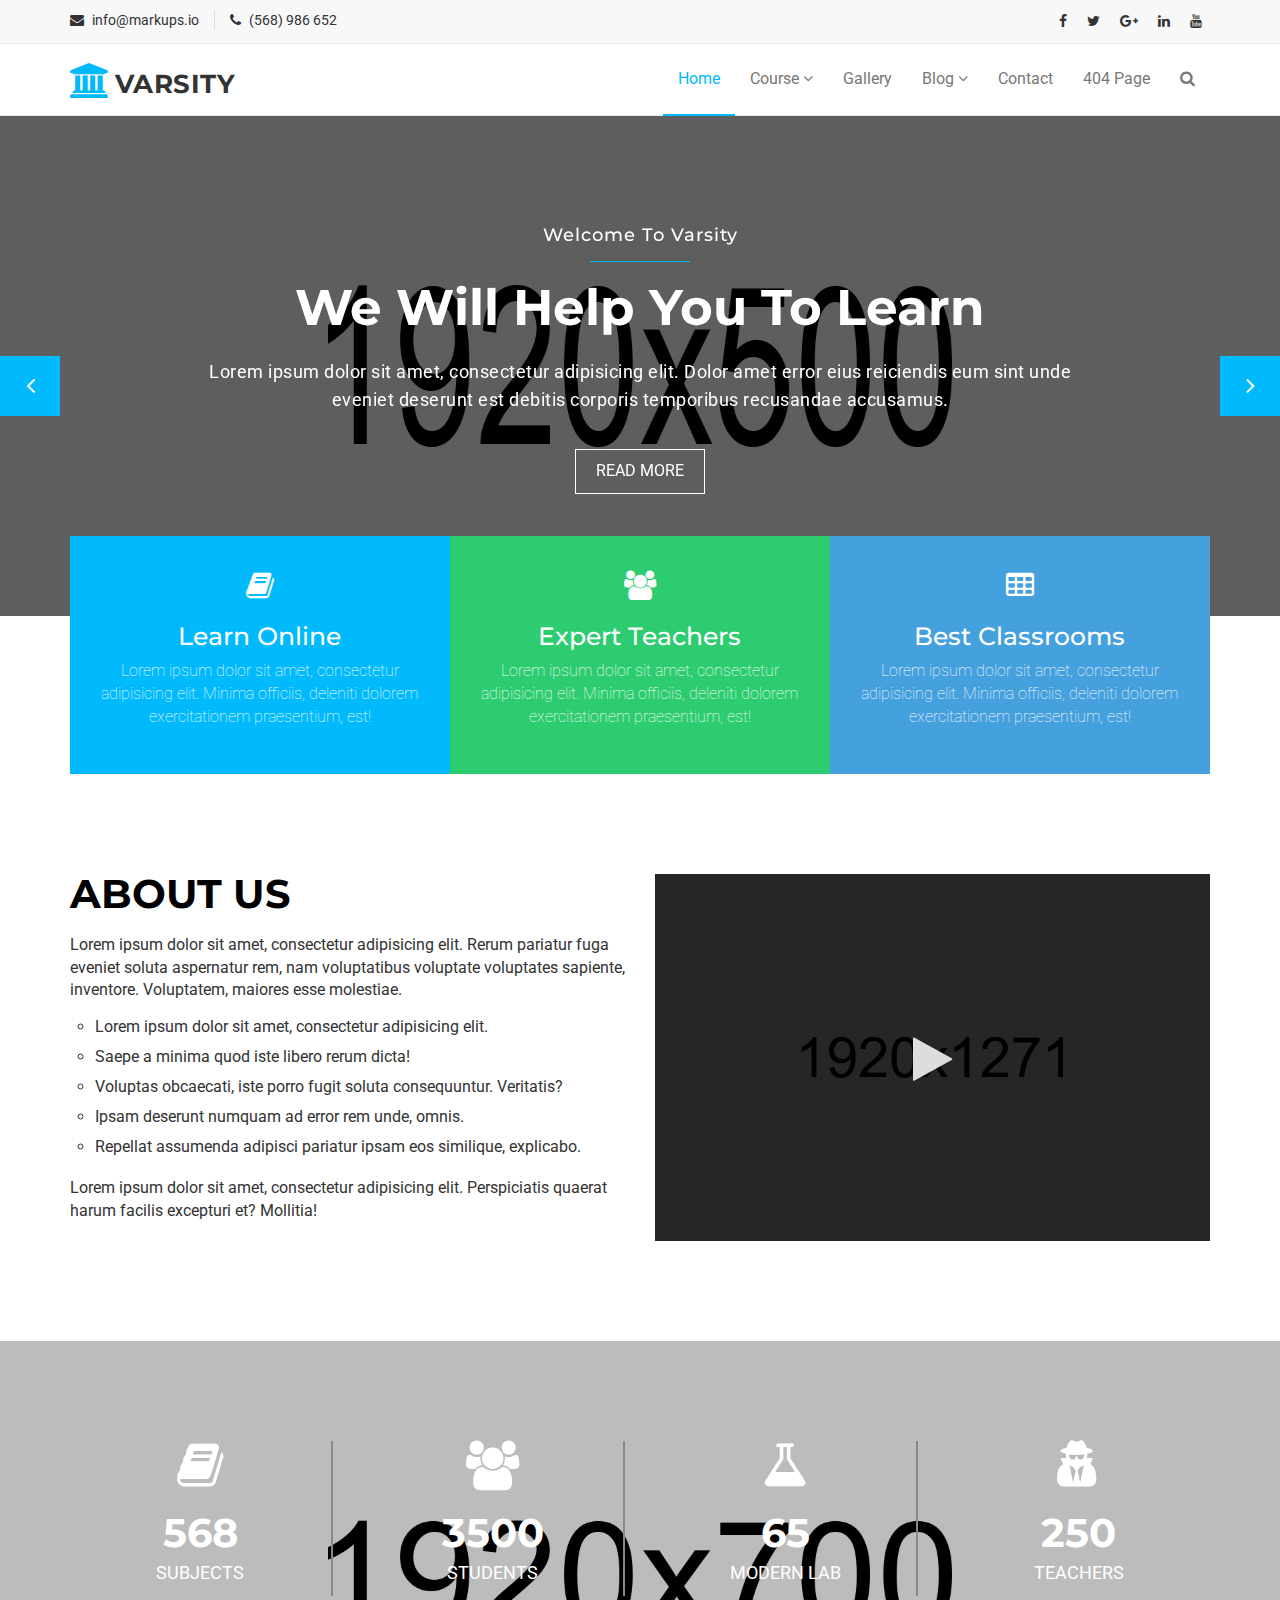
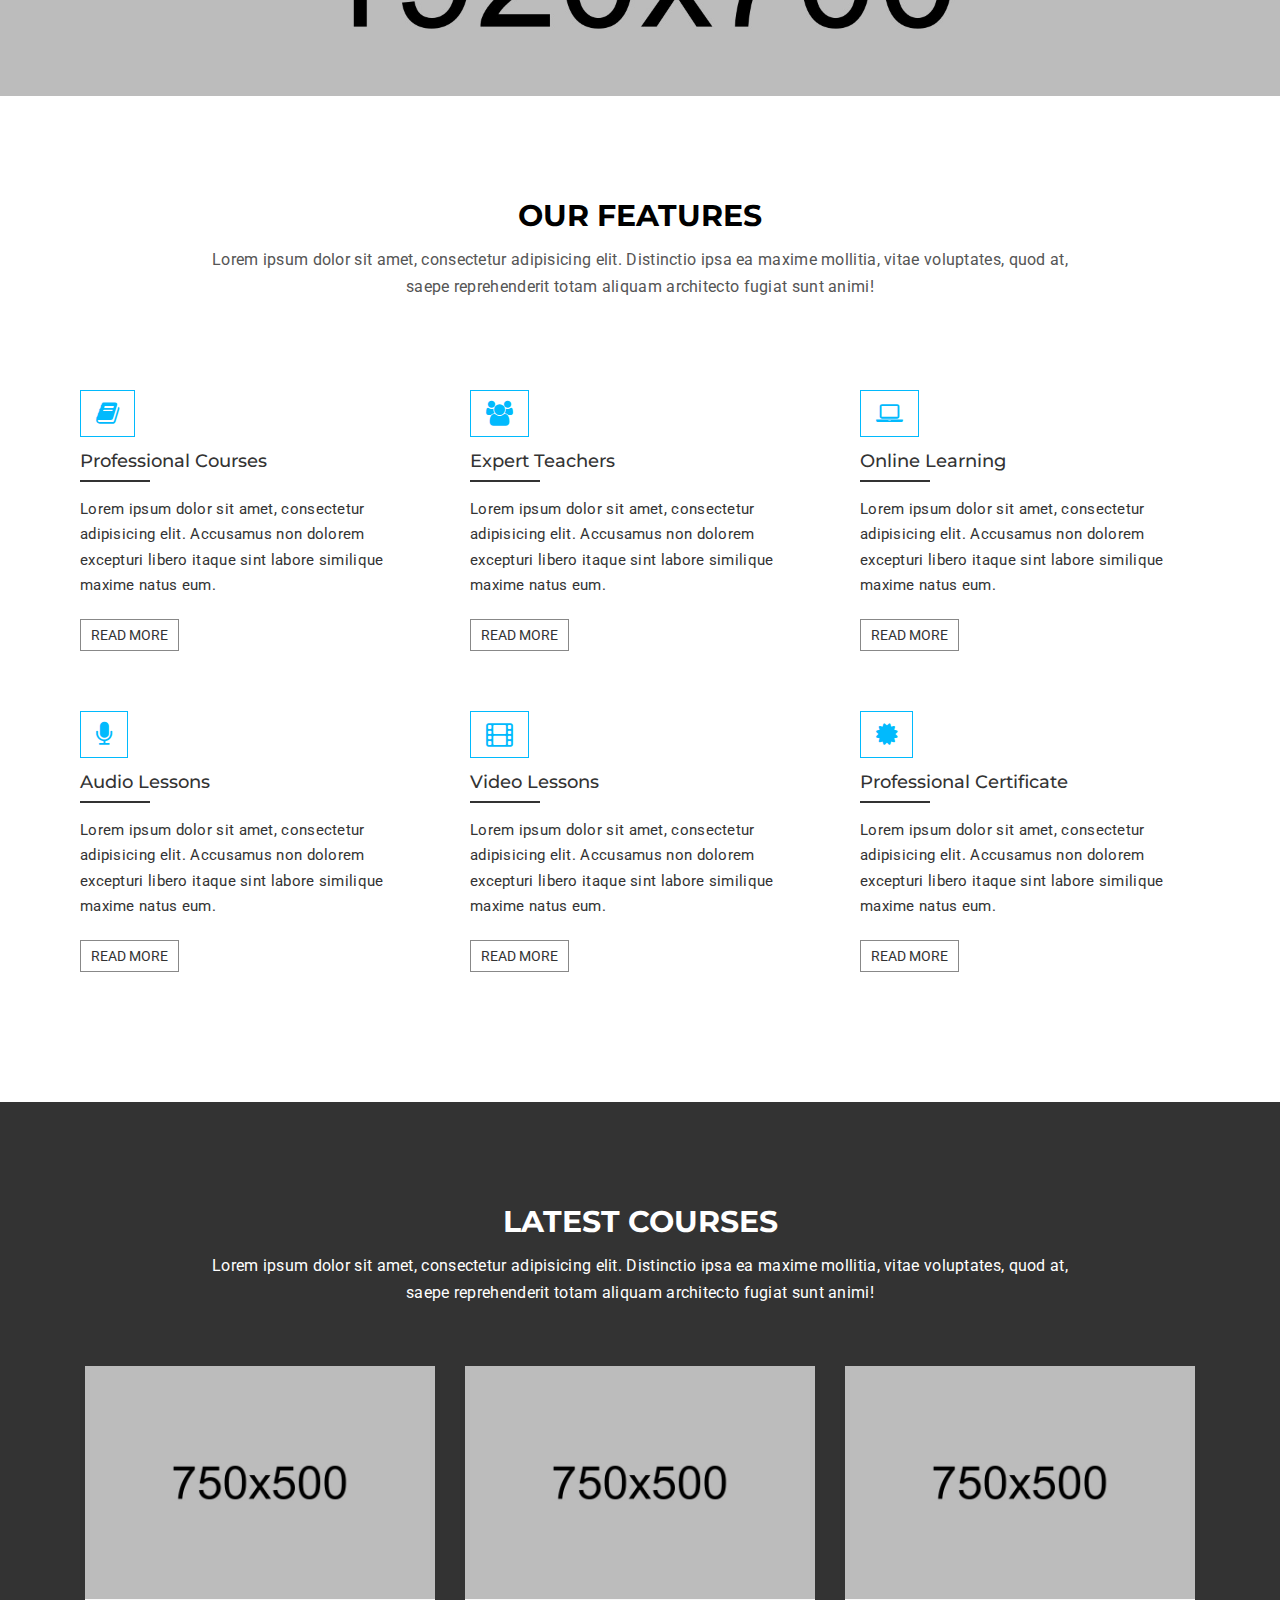
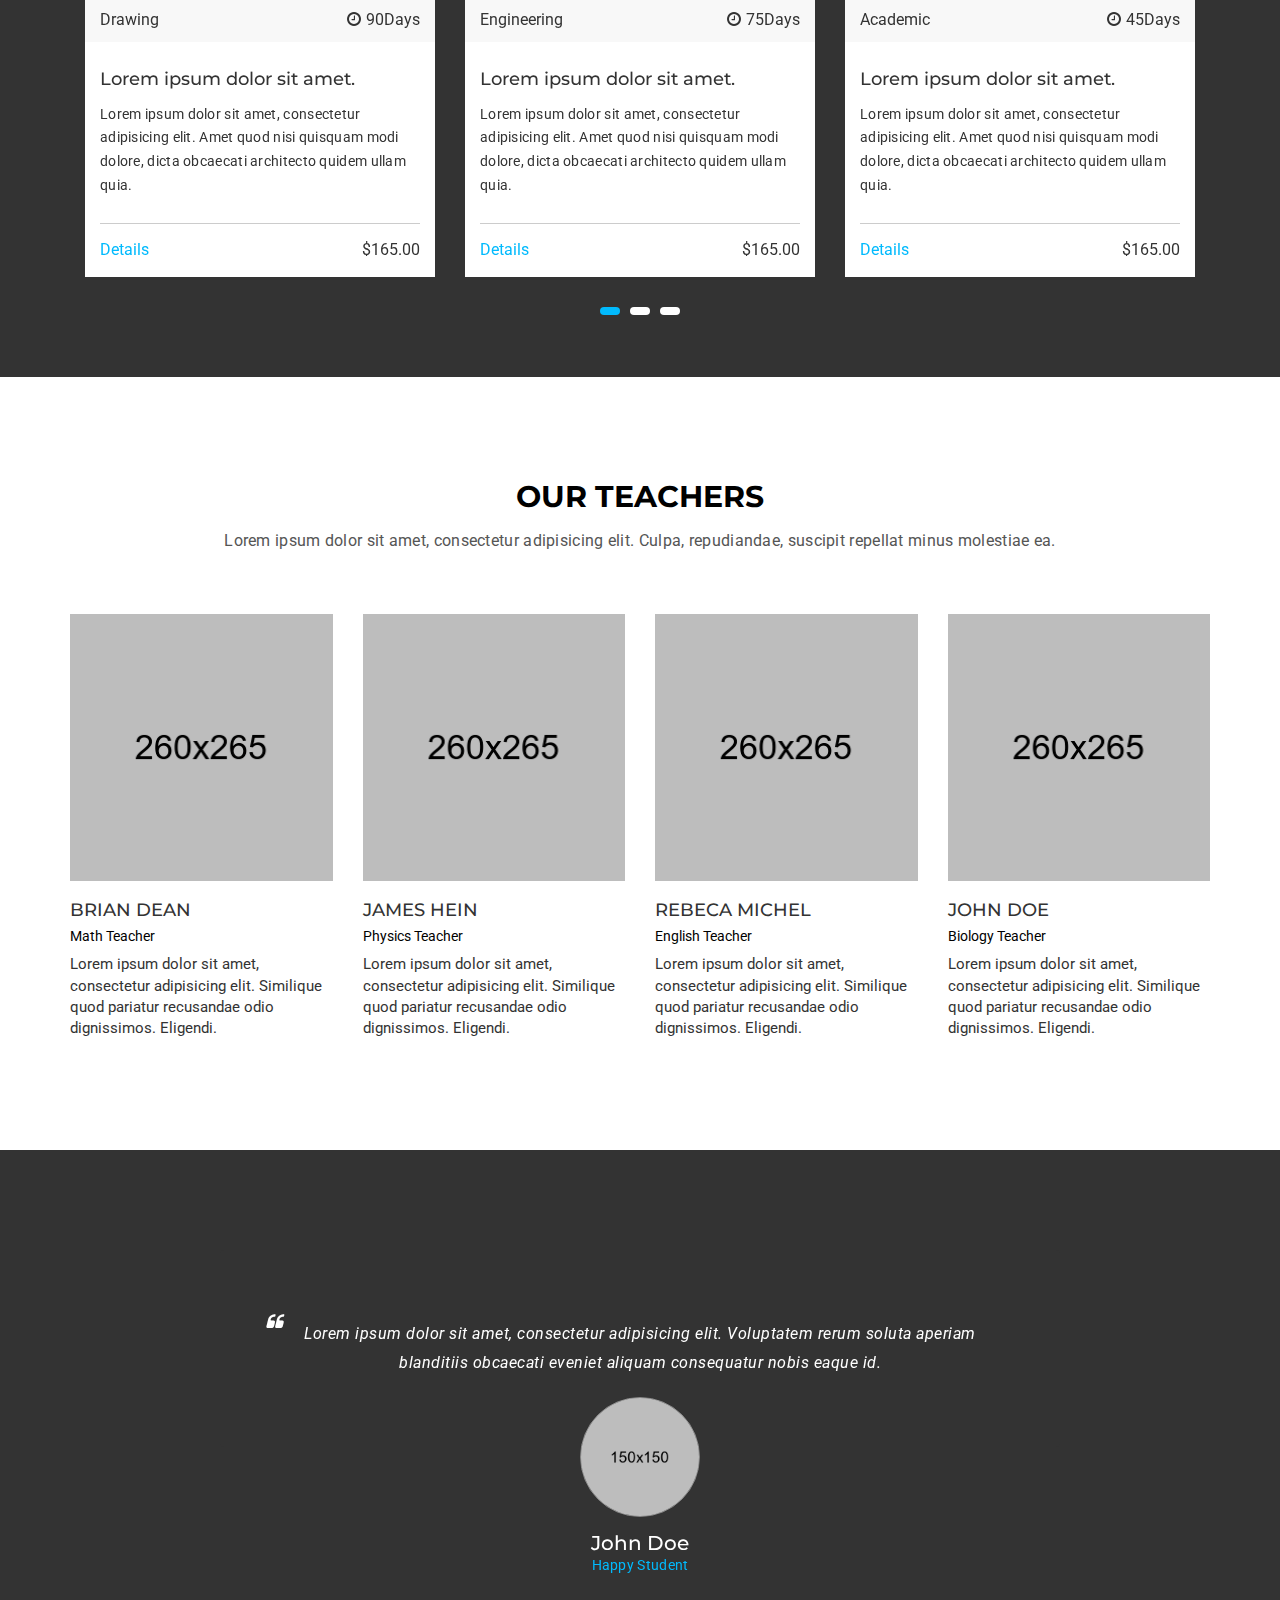
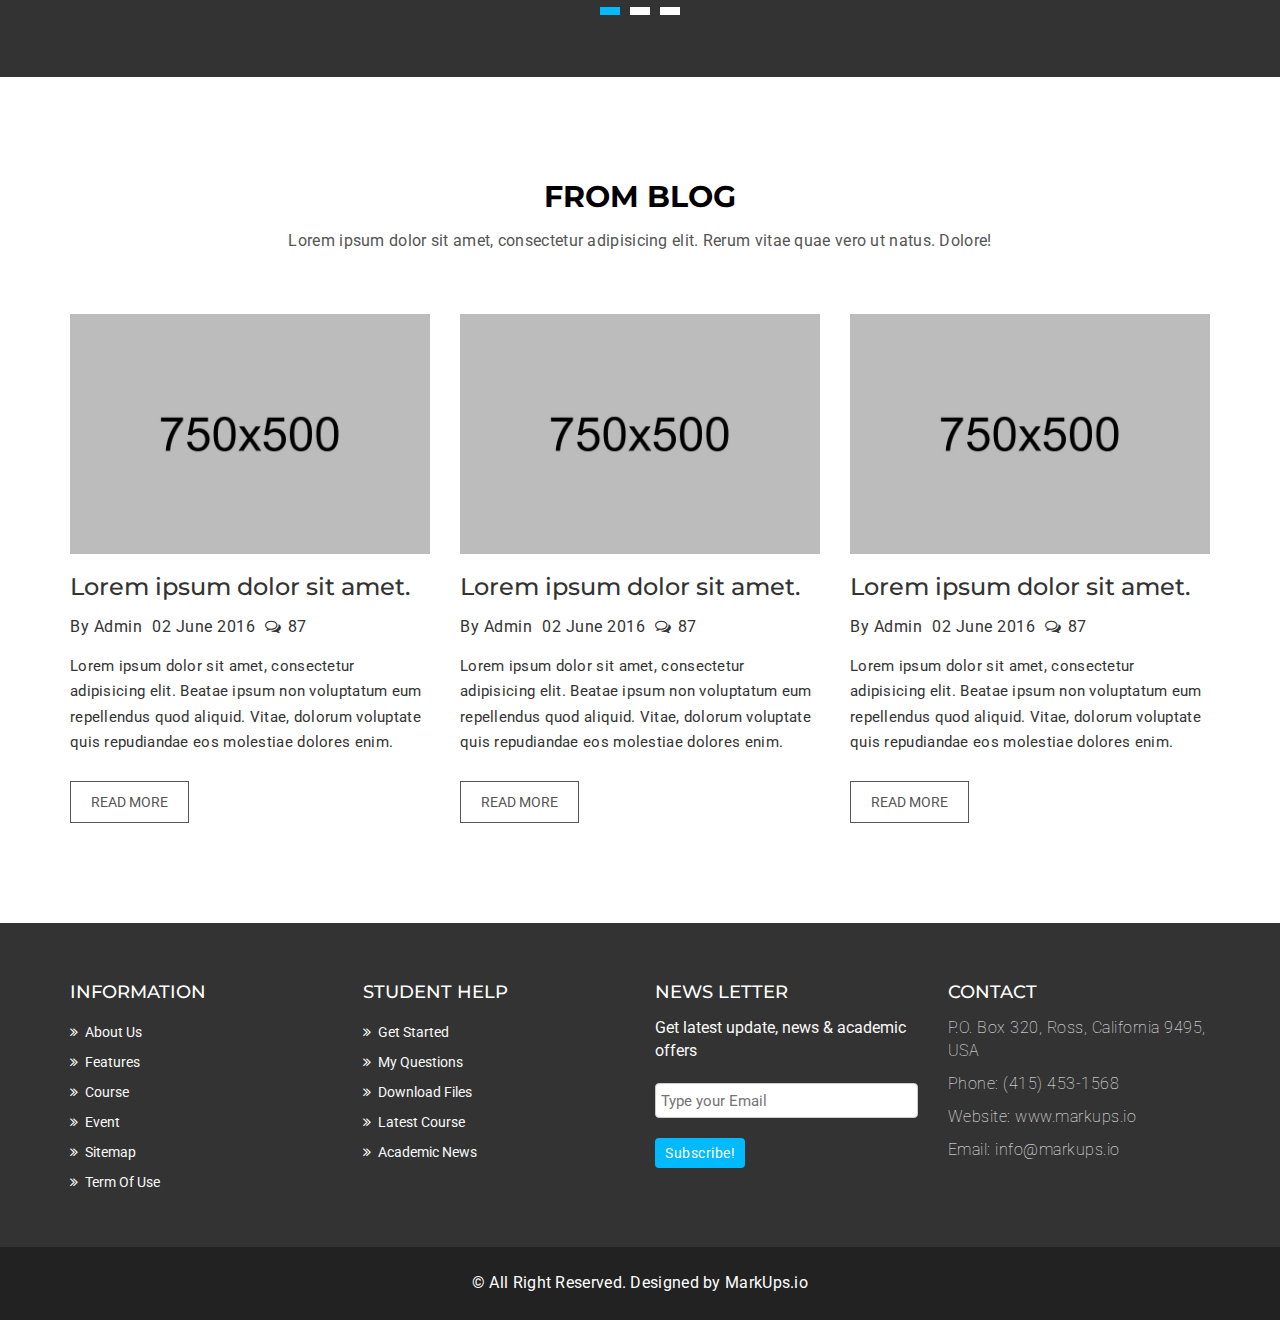
==== index.html @ 674c9547 "initial commit" ====
<!DOCTYPE html>
<html lang="en">
  <head>
    <meta charset="utf-8">
    <meta http-equiv="X-UA-Compatible" content="IE=edge">
    <meta name="viewport" content="width=device-width, initial-scale=1">    
    <title>Varsity | Home</title>

    <!-- Favicon -->
    <link rel="shortcut icon" href="assets/img/favicon.ico" type="image/x-icon">

    <!-- Font awesome -->
    <link href="assets/css/font-awesome.css" rel="stylesheet">
    <!-- Bootstrap -->
    <link href="assets/css/bootstrap.css" rel="stylesheet">   
    <!-- Slick slider -->
    <link rel="stylesheet" type="text/css" href="assets/css/slick.css">          
    <!-- Fancybox slider -->
    <link rel="stylesheet" href="assets/css/jquery.fancybox.css" type="text/css" media="screen" /> 
    <!-- Theme color -->
    <link id="switcher" href="assets/css/theme-color/default-theme.css" rel="stylesheet">          

    <!-- Main style sheet -->
    <link href="assets/css/style.css" rel="stylesheet">    

   
    <!-- Google Fonts -->
    <link href='https://fonts.googleapis.com/css?family=Montserrat:400,700' rel='stylesheet' type='text/css'>
    <link href='https://fonts.googleapis.com/css?family=Roboto:400,400italic,300,300italic,500,700' rel='stylesheet' type='text/css'>
    

    <!-- HTML5 shim and Respond.js for IE8 support of HTML5 elements and media queries -->
    <!-- WARNING: Respond.js doesn't work if you view the page via file:// -->
    <!--[if lt IE 9]>
      <script src="https://oss.maxcdn.com/html5shiv/3.7.2/html5shiv.min.js"></script>
      <script src="https://oss.maxcdn.com/respond/1.4.2/respond.min.js"></script>
    <![endif]-->

  </head>
  <body> 

  <!--START SCROLL TOP BUTTON -->
    <a class="scrollToTop" href="#">
      <i class="fa fa-angle-up"></i>      
    </a>
  <!-- END SCROLL TOP BUTTON -->

  <!-- Start header  -->
  <header id="mu-header">
    <div class="container">
      <div class="row">
        <div class="col-lg-12 col-md-12">
          <div class="mu-header-area">
            <div class="row">
              <div class="col-lg-6 col-md-6 col-sm-6 col-xs-6">
                <div class="mu-header-top-left">
                  <div class="mu-top-email">
                    <i class="fa fa-envelope"></i>
                    <span>info@markups.io</span>
                  </div>
                  <div class="mu-top-phone">
                    <i class="fa fa-phone"></i>
                    <span>(568) 986 652</span>
                  </div>
                </div>
              </div>
              <div class="col-lg-6 col-md-6 col-sm-6 col-xs-6">
                <div class="mu-header-top-right">
                  <nav>
                    <ul class="mu-top-social-nav">
                      <li><a href="#"><span class="fa fa-facebook"></span></a></li>
                      <li><a href="#"><span class="fa fa-twitter"></span></a></li>
                      <li><a href="#"><span class="fa fa-google-plus"></span></a></li>
                      <li><a href="#"><span class="fa fa-linkedin"></span></a></li>
                      <li><a href="#"><span class="fa fa-youtube"></span></a></li>
                    </ul>
                  </nav>
                </div>
              </div>
            </div>
          </div>
        </div>
      </div>
    </div>
  </header>
  <!-- End header  -->
  <!-- Start menu -->
  <section id="mu-menu">
    <nav class="navbar navbar-default" role="navigation">  
      <div class="container">
        <div class="navbar-header">
          <!-- FOR MOBILE VIEW COLLAPSED BUTTON -->
          <button type="button" class="navbar-toggle collapsed" data-toggle="collapse" data-target="#navbar" aria-expanded="false" aria-controls="navbar">
            <span class="sr-only">Toggle navigation</span>
            <span class="icon-bar"></span>
            <span class="icon-bar"></span>
            <span class="icon-bar"></span>
          </button>
          <!-- LOGO -->              
          <!-- TEXT BASED LOGO -->
          <a class="navbar-brand" href="index.html"><i class="fa fa-university"></i><span>Varsity</span></a>
          <!-- IMG BASED LOGO  -->
          <!-- <a class="navbar-brand" href="index.html"><img src="assets/img/logo.png" alt="logo"></a> -->
        </div>
        <div id="navbar" class="navbar-collapse collapse">
          <ul id="top-menu" class="nav navbar-nav navbar-right main-nav">
            <li class="active"><a href="index.html">Home</a></li>            
            <li class="dropdown">
              <a href="#" class="dropdown-toggle" data-toggle="dropdown">Course <span class="fa fa-angle-down"></span></a>
              <ul class="dropdown-menu" role="menu">
                <li><a href="course.html">Course Archive</a></li>                
                <li><a href="course-detail.html">Course Detail</a></li>                
              </ul>
            </li>           
            <li><a href="gallery.html">Gallery</a></li>
            <li class="dropdown">
              <a href="#" class="dropdown-toggle" data-toggle="dropdown">Blog <span class="fa fa-angle-down"></span></a>
              <ul class="dropdown-menu" role="menu">
                <li><a href="blog-archive.html">Blog Archive</a></li>                
                <li><a href="blog-single.html">Blog Single</a></li>                
              </ul>
            </li>            
            <li><a href="contact.html">Contact</a></li>
            <li><a href="404.html">404 Page</a></li>               
            <li><a href="#" id="mu-search-icon"><i class="fa fa-search"></i></a></li>
          </ul>                     
        </div><!--/.nav-collapse -->        
      </div>     
    </nav>
  </section>
  <!-- End menu -->
  <!-- Start search box -->
  <div id="mu-search">
    <div class="mu-search-area">      
      <button class="mu-search-close"><span class="fa fa-close"></span></button>
      <div class="container">
        <div class="row">
          <div class="col-md-12">            
            <form class="mu-search-form">
              <input type="search" placeholder="Type Your Keyword(s) & Hit Enter">              
            </form>
          </div>
        </div>
      </div>
    </div>
  </div>
  <!-- End search box -->
  <!-- Start Slider -->
  <section id="mu-slider">
    <!-- Start single slider item -->
    <div class="mu-slider-single">
      <div class="mu-slider-img">
        <figure>
          <img src="assets/img/slider/1.jpg" alt="img">
        </figure>
      </div>
      <div class="mu-slider-content">
        <h4>Welcome To Varsity</h4>
        <span></span>
        <h2>We Will Help You To Learn</h2>
        <p>Lorem ipsum dolor sit amet, consectetur adipisicing elit. Dolor amet error eius reiciendis eum sint unde eveniet deserunt est debitis corporis temporibus recusandae accusamus.</p>
        <a href="#" class="mu-read-more-btn">Read More</a>
      </div>
    </div>
    <!-- Start single slider item -->
    <!-- Start single slider item -->
    <div class="mu-slider-single">
      <div class="mu-slider-img">
        <figure>
          <img src="assets/img/slider/2.jpg" alt="img">
        </figure>
      </div>
      <div class="mu-slider-content">
        <h4>Premiumu Quality Free Template</h4>
        <span></span>
        <h2>Best Education Template Ever</h2>
        <p>Lorem ipsum dolor sit amet, consectetur adipisicing elit. Dolor amet error eius reiciendis eum sint unde eveniet deserunt est debitis corporis temporibus recusandae accusamus.</p>
        <a href="#" class="mu-read-more-btn">Read More</a>
      </div>
    </div>
    <!-- Start single slider item -->
    <!-- Start single slider item -->
    <div class="mu-slider-single">
      <div class="mu-slider-img">
        <figure>
          <img src="assets/img/slider/3.jpg" alt="img">
        </figure>
      </div>
      <div class="mu-slider-content">
        <h4>Exclusivly For Education</h4>
        <span></span>
        <h2>Education For Everyone</h2>
        <p>Lorem ipsum dolor sit amet, consectetur adipisicing elit. Dolor amet error eius reiciendis eum sint unde eveniet deserunt est debitis corporis temporibus recusandae accusamus.</p>
        <a href="#" class="mu-read-more-btn">Read More</a>
      </div>
    </div>
    <!-- Start single slider item -->    
  </section>
  <!-- End Slider -->
  <!-- Start service  -->
  <section id="mu-service">
    <div class="container">
      <div class="row">
        <div class="col-lg-12 col-md-12">
          <div class="mu-service-area">
            <!-- Start single service -->
            <div class="mu-service-single">
              <span class="fa fa-book"></span>
              <h3>Learn Online</h3>
              <p>Lorem ipsum dolor sit amet, consectetur adipisicing elit. Minima officiis, deleniti dolorem exercitationem praesentium, est!</p>
            </div>
            <!-- Start single service -->
            <!-- Start single service -->
            <div class="mu-service-single">
              <span class="fa fa-users"></span>
              <h3>Expert Teachers</h3>
              <p>Lorem ipsum dolor sit amet, consectetur adipisicing elit. Minima officiis, deleniti dolorem exercitationem praesentium, est!</p>
            </div>
            <!-- Start single service -->
            <!-- Start single service -->
            <div class="mu-service-single">
              <span class="fa fa-table"></span>
              <h3>Best Classrooms</h3>
              <p>Lorem ipsum dolor sit amet, consectetur adipisicing elit. Minima officiis, deleniti dolorem exercitationem praesentium, est!</p>
            </div>
            <!-- Start single service -->
          </div>
        </div>
      </div>
    </div>
  </section>
  <!-- End service  -->

  <!-- Start about us -->
  <section id="mu-about-us">
    <div class="container">
      <div class="row">
        <div class="col-md-12">
          <div class="mu-about-us-area">           
            <div class="row">
              <div class="col-lg-6 col-md-6">
                <div class="mu-about-us-left">
                  <!-- Start Title -->
                  <div class="mu-title">
                    <h2>About Us</h2>              
                  </div>
                  <!-- End Title -->
                  <p>Lorem ipsum dolor sit amet, consectetur adipisicing elit. Rerum pariatur fuga eveniet soluta aspernatur rem, nam voluptatibus voluptate voluptates sapiente, inventore. Voluptatem, maiores esse molestiae.</p>
                  <ul>
                    <li>Lorem ipsum dolor sit amet, consectetur adipisicing elit.</li>
                    <li>Saepe a minima quod iste libero rerum dicta!</li>
                    <li>Voluptas obcaecati, iste porro fugit soluta consequuntur. Veritatis?</li>
                    <li>Ipsam deserunt numquam ad error rem unde, omnis.</li>
                    <li>Repellat assumenda adipisci pariatur ipsam eos similique, explicabo.</li>
                  </ul>
                  <p>Lorem ipsum dolor sit amet, consectetur adipisicing elit. Perspiciatis quaerat harum facilis excepturi et? Mollitia!</p>
                </div>
              </div>
              <div class="col-lg-6 col-md-6">
                <div class="mu-about-us-right">                            
                <a id="mu-abtus-video" href="https://www.youtube.com/embed/HN3pm9qYAUs" target="mutube-video">
                  <img src="assets/img/about-us.jpg" alt="img">
                </a>                
                </div>
              </div>
            </div>
          </div>
        </div>
      </div>
    </div>
  </section>
  <!-- End about us -->

  <!-- Start about us counter -->
  <section id="mu-abtus-counter">
    <div class="container">
      <div class="row">
        <div class="col-md-12">
          <div class="mu-abtus-counter-area">
            <div class="row">
              <!-- Start counter item -->
              <div class="col-lg-3 col-md-3 col-sm-3">
                <div class="mu-abtus-counter-single">
                  <span class="fa fa-book"></span>
                  <h4 class="counter">568</h4>
                  <p>Subjects</p>
                </div>
              </div>
              <!-- End counter item -->
              <!-- Start counter item -->
              <div class="col-lg-3 col-md-3 col-sm-3">
                <div class="mu-abtus-counter-single">
                  <span class="fa fa-users"></span>
                  <h4 class="counter">3500</h4>
                  <p>Students</p>
                </div>
              </div>
              <!-- End counter item -->
              <!-- Start counter item -->
              <div class="col-lg-3 col-md-3 col-sm-3">
                <div class="mu-abtus-counter-single">
                  <span class="fa fa-flask"></span>
                  <h4 class="counter">65</h4>
                  <p>Modern Lab</p>
                </div>
              </div>
              <!-- End counter item -->
              <!-- Start counter item -->
              <div class="col-lg-3 col-md-3 col-sm-3">
                <div class="mu-abtus-counter-single no-border">
                  <span class="fa fa-user-secret"></span>
                  <h4 class="counter">250</h4>
                  <p>Teachers</p>
                </div>
              </div>
              <!-- End counter item -->
            </div>
          </div>
        </div>
      </div>
    </div>
  </section>
  <!-- End about us counter -->

  <!-- Start features section -->
  <section id="mu-features">
    <div class="container">
      <div class="row">
        <div class="col-lg-12 col-md-12">
          <div class="mu-features-area">
            <!-- Start Title -->
            <div class="mu-title">
              <h2>Our Features</h2>
              <p>Lorem ipsum dolor sit amet, consectetur adipisicing elit. Distinctio ipsa ea maxime mollitia, vitae voluptates, quod at, saepe reprehenderit totam aliquam architecto fugiat sunt animi!</p>
            </div>
            <!-- End Title -->
            <!-- Start features content -->
            <div class="mu-features-content">
              <div class="row">
                <div class="col-lg-4 col-md-4  col-sm-6">
                  <div class="mu-single-feature">
                    <span class="fa fa-book"></span>
                    <h4>Professional Courses</h4>
                    <p>Lorem ipsum dolor sit amet, consectetur adipisicing elit. Accusamus non dolorem excepturi libero itaque sint labore similique maxime natus eum.</p>
                    <a href="#">Read More</a>
                  </div>
                </div>
                <div class="col-lg-4 col-md-4 col-sm-6">
                  <div class="mu-single-feature">
                    <span class="fa fa-users"></span>
                    <h4>Expert Teachers</h4>
                    <p>Lorem ipsum dolor sit amet, consectetur adipisicing elit. Accusamus non dolorem excepturi libero itaque sint labore similique maxime natus eum.</p>
                    <a href="#">Read More</a>
                  </div>
                </div>
                <div class="col-lg-4 col-md-4 col-sm-6">
                  <div class="mu-single-feature">
                    <span class="fa fa-laptop"></span>
                    <h4>Online Learning</h4>
                    <p>Lorem ipsum dolor sit amet, consectetur adipisicing elit. Accusamus non dolorem excepturi libero itaque sint labore similique maxime natus eum.</p>
                    <a href="#">Read More</a>
                  </div>
                </div>
                <div class="col-lg-4 col-md-4 col-sm-6">
                  <div class="mu-single-feature">
                    <span class="fa fa-microphone"></span>
                    <h4>Audio Lessons</h4>
                    <p>Lorem ipsum dolor sit amet, consectetur adipisicing elit. Accusamus non dolorem excepturi libero itaque sint labore similique maxime natus eum.</p>
                    <a href="#">Read More</a>
                  </div>
                </div>
                <div class="col-lg-4 col-md-4 col-sm-6">
                  <div class="mu-single-feature">
                    <span class="fa fa-film"></span>
                    <h4>Video Lessons</h4>
                    <p>Lorem ipsum dolor sit amet, consectetur adipisicing elit. Accusamus non dolorem excepturi libero itaque sint labore similique maxime natus eum.</p>
                    <a href="#">Read More</a>
                  </div>
                </div>
                <div class="col-lg-4 col-md-4 col-sm-6">
                  <div class="mu-single-feature">
                    <span class="fa fa-certificate"></span>
                    <h4>Professional Certificate</h4>
                    <p>Lorem ipsum dolor sit amet, consectetur adipisicing elit. Accusamus non dolorem excepturi libero itaque sint labore similique maxime natus eum.</p>
                    <a href="#">Read More</a>
                  </div>
                </div>
              </div>
            </div>
            <!-- End features content -->
          </div>
        </div>
      </div>
    </div>
  </section>
  <!-- End features section -->

  <!-- Start latest course section -->
  <section id="mu-latest-courses">
    <div class="container">
      <div class="row">
        <div class="col-lg-12 col-md-12">
          <div class="mu-latest-courses-area">
            <!-- Start Title -->
            <div class="mu-title">
              <h2>Latest Courses</h2>
              <p>Lorem ipsum dolor sit amet, consectetur adipisicing elit. Distinctio ipsa ea maxime mollitia, vitae voluptates, quod at, saepe reprehenderit totam aliquam architecto fugiat sunt animi!</p>
            </div>
            <!-- End Title -->
            <!-- Start latest course content -->
            <div id="mu-latest-course-slide" class="mu-latest-courses-content">
              <div class="col-lg-4 col-md-4 col-xs-12">
                <div class="mu-latest-course-single">
                  <figure class="mu-latest-course-img">
                    <a href="#"><img src="assets/img/courses/1.jpg" alt="img"></a>
                    <figcaption class="mu-latest-course-imgcaption">
                      <a href="#">Drawing</a>
                      <span><i class="fa fa-clock-o"></i>90Days</span>
                    </figcaption>
                  </figure>
                  <div class="mu-latest-course-single-content">
                    <h4><a href="#">Lorem ipsum dolor sit amet.</a></h4>
                    <p>Lorem ipsum dolor sit amet, consectetur adipisicing elit. Amet quod nisi quisquam modi dolore, dicta obcaecati architecto quidem ullam quia.</p>
                    <div class="mu-latest-course-single-contbottom">
                      <a class="mu-course-details" href="#">Details</a>
                      <span class="mu-course-price" href="#">$165.00</span>
                    </div>
                  </div>
                </div>
              </div>
              <div class="col-lg-4 col-md-4 col-xs-12">
                <div class="mu-latest-course-single">
                  <figure class="mu-latest-course-img">
                    <a href="#"><img src="assets/img/courses/2.jpg" alt="img"></a>
                    <figcaption class="mu-latest-course-imgcaption">
                      <a href="#">Engineering </a>
                      <span><i class="fa fa-clock-o"></i>75Days</span>
                    </figcaption>
                  </figure>
                  <div class="mu-latest-course-single-content">
                    <h4><a href="#">Lorem ipsum dolor sit amet.</a></h4>
                    <p>Lorem ipsum dolor sit amet, consectetur adipisicing elit. Amet quod nisi quisquam modi dolore, dicta obcaecati architecto quidem ullam quia.</p>
                    <div class="mu-latest-course-single-contbottom">
                      <a class="mu-course-details" href="#">Details</a>
                      <span class="mu-course-price" href="#">$165.00</span>
                    </div>
                  </div>
                </div>
              </div>
              <div class="col-lg-4 col-md-4 col-xs-12">
                <div class="mu-latest-course-single">
                  <figure class="mu-latest-course-img">
                    <a href="#"><img src="assets/img/courses/3.jpg" alt="img"></a>
                    <figcaption class="mu-latest-course-imgcaption">
                      <a href="#">Academic</a>
                      <span><i class="fa fa-clock-o"></i>45Days</span>
                    </figcaption>
                  </figure>
                  <div class="mu-latest-course-single-content">
                    <h4><a href="#">Lorem ipsum dolor sit amet.</a></h4>
                    <p>Lorem ipsum dolor sit amet, consectetur adipisicing elit. Amet quod nisi quisquam modi dolore, dicta obcaecati architecto quidem ullam quia.</p>
                    <div class="mu-latest-course-single-contbottom">
                      <a class="mu-course-details" href="#">Details</a>
                      <span class="mu-course-price" href="#">$165.00</span>
                    </div>
                  </div>
                </div>
              </div>
              <div class="col-lg-4 col-md-4 col-xs-12">
                <div class="mu-latest-course-single">
                  <figure class="mu-latest-course-img">
                    <a href="#"><img src="assets/img/courses/1.jpg" alt="img"></a>
                    <figcaption class="mu-latest-course-imgcaption">
                      <a href="#">Drawing</a>
                      <span><i class="fa fa-clock-o"></i>90Days</span>
                    </figcaption>
                  </figure>
                  <div class="mu-latest-course-single-content">
                    <h4><a href="#">Lorem ipsum dolor sit amet.</a></h4>
                    <p>Lorem ipsum dolor sit amet, consectetur adipisicing elit. Amet quod nisi quisquam modi dolore, dicta obcaecati architecto quidem ullam quia.</p>
                    <div class="mu-latest-course-single-contbottom">
                      <a class="mu-course-details" href="#">Details</a>
                      <span class="mu-course-price" href="#">$165.00</span>
                    </div>
                  </div>
                </div>
              </div>
              <div class="col-lg-4 col-md-4 col-xs-12">
                <div class="mu-latest-course-single">
                  <figure class="mu-latest-course-img">
                    <a href="#"><img src="assets/img/courses/2.jpg" alt="img"></a>
                    <figcaption class="mu-latest-course-imgcaption">
                      <a href="#">Engineering </a>
                      <span><i class="fa fa-clock-o"></i>75Days</span>
                    </figcaption>
                  </figure>
                  <div class="mu-latest-course-single-content">
                    <h4><a href="#">Lorem ipsum dolor sit amet.</a></h4>
                    <p>Lorem ipsum dolor sit amet, consectetur adipisicing elit. Amet quod nisi quisquam modi dolore, dicta obcaecati architecto quidem ullam quia.</p>
                    <div class="mu-latest-course-single-contbottom">
                      <a class="mu-course-details" href="#">Details</a>
                      <span class="mu-course-price" href="#">$165.00</span>
                    </div>
                  </div>
                </div>
              </div>
              <div class="col-lg-4 col-md-4 col-xs-12">
                <div class="mu-latest-course-single">
                  <figure class="mu-latest-course-img">
                    <a href="#"><img src="assets/img/courses/3.jpg" alt="img"></a>
                    <figcaption class="mu-latest-course-imgcaption">
                      <a href="#">Academic</a>
                      <span><i class="fa fa-clock-o"></i>45Days</span>
                    </figcaption>
                  </figure>
                  <div class="mu-latest-course-single-content">
                    <h4><a href="#">Lorem ipsum dolor sit amet.</a></h4>
                    <p>Lorem ipsum dolor sit amet, consectetur adipisicing elit. Amet quod nisi quisquam modi dolore, dicta obcaecati architecto quidem ullam quia.</p>
                    <div class="mu-latest-course-single-contbottom">
                      <a class="mu-course-details" href="#">Details</a>
                      <span class="mu-course-price" href="#">$165.00</span>
                    </div>
                  </div>
                </div>
              </div>
            </div>
            <!-- End latest course content -->
          </div>
        </div>
      </div>
    </div>
  </section>
  <!-- End latest course section -->

  <!-- Start our teacher -->
  <section id="mu-our-teacher">
    <div class="container">
      <div class="row">
        <div class="col-md-12">
          <div class="mu-our-teacher-area">
            <!-- begain title -->
            <div class="mu-title">
              <h2>Our Teachers</h2>
              <p>Lorem ipsum dolor sit amet, consectetur adipisicing elit. Culpa, repudiandae, suscipit repellat minus molestiae ea.</p>
            </div>
            <!-- end title -->
            <!-- begain our teacher content -->
            <div class="mu-our-teacher-content">
              <div class="row">
                <div class="col-lg-3 col-md-3  col-sm-6">
                  <div class="mu-our-teacher-single">
                    <figure class="mu-our-teacher-img">
                      <img src="assets/img/teachers/teacher-01.png" alt="teacher img">
                      <div class="mu-our-teacher-social">
                        <a href="#"><span class="fa fa-facebook"></span></a>
                        <a href="#"><span class="fa fa-twitter"></span></a>
                        <a href="#"><span class="fa fa-linkedin"></span></a>
                        <a href="#"><span class="fa fa-google-plus"></span></a>
                      </div>
                    </figure>                    
                    <div class="mu-ourteacher-single-content">
                      <h4>Brian Dean</h4>
                      <span>Math Teacher</span>
                      <p>Lorem ipsum dolor sit amet, consectetur adipisicing elit. Similique quod pariatur recusandae odio dignissimos. Eligendi.</p>
                    </div>
                  </div>
                </div>
                <div class="col-lg-3 col-md-3 col-sm-6">
                  <div class="mu-our-teacher-single">
                    <figure class="mu-our-teacher-img">
                      <img src="assets/img/teachers/teacher-02.png" alt="teacher img">
                      <div class="mu-our-teacher-social">
                        <a href="#"><span class="fa fa-facebook"></span></a>
                        <a href="#"><span class="fa fa-twitter"></span></a>
                        <a href="#"><span class="fa fa-linkedin"></span></a>
                        <a href="#"><span class="fa fa-google-plus"></span></a>
                      </div>
                    </figure>                    
                    <div class="mu-ourteacher-single-content">
                      <h4>James Hein</h4>
                      <span>Physics Teacher</span>
                      <p>Lorem ipsum dolor sit amet, consectetur adipisicing elit. Similique quod pariatur recusandae odio dignissimos. Eligendi.</p>
                    </div>
                  </div>
                </div>
                <div class="col-lg-3 col-md-3 col-sm-6">
                  <div class="mu-our-teacher-single">
                    <figure class="mu-our-teacher-img">
                      <img src="assets/img/teachers/teacher-03.png" alt="teacher img">
                      <div class="mu-our-teacher-social">
                        <a href="#"><span class="fa fa-facebook"></span></a>
                        <a href="#"><span class="fa fa-twitter"></span></a>
                        <a href="#"><span class="fa fa-linkedin"></span></a>
                        <a href="#"><span class="fa fa-google-plus"></span></a>
                      </div>
                    </figure>                    
                    <div class="mu-ourteacher-single-content">
                      <h4>Rebeca Michel</h4>
                      <span>English Teacher</span>
                      <p>Lorem ipsum dolor sit amet, consectetur adipisicing elit. Similique quod pariatur recusandae odio dignissimos. Eligendi.</p>
                    </div>
                  </div>
                </div>
                <div class="col-lg-3 col-md-3 col-sm-6">
                  <div class="mu-our-teacher-single">
                    <figure class="mu-our-teacher-img">
                      <img src="assets/img/teachers/teacher-04.png" alt="teacher img">
                      <div class="mu-our-teacher-social">
                        <a href="#"><span class="fa fa-facebook"></span></a>
                        <a href="#"><span class="fa fa-twitter"></span></a>
                        <a href="#"><span class="fa fa-linkedin"></span></a>
                        <a href="#"><span class="fa fa-google-plus"></span></a>
                      </div>
                    </figure>                    
                    <div class="mu-ourteacher-single-content">
                      <h4>John Doe</h4>
                      <span>Biology Teacher</span>
                      <p>Lorem ipsum dolor sit amet, consectetur adipisicing elit. Similique quod pariatur recusandae odio dignissimos. Eligendi.</p>
                    </div>
                  </div>
                </div>
              </div>
            </div> 
            <!-- End our teacher content -->           
          </div>
        </div>
      </div>
    </div>
  </section>
  <!-- End our teacher -->

  <!-- Start testimonial -->
  <section id="mu-testimonial">
    <div class="container">
      <div class="row">
        <div class="col-md-12">
          <div class="mu-testimonial-area">
            <div id="mu-testimonial-slide" class="mu-testimonial-content">
              <!-- start testimonial single item -->
              <div class="mu-testimonial-item">
                <div class="mu-testimonial-quote">
                  <blockquote>
                    <p>Lorem ipsum dolor sit amet, consectetur adipisicing elit. Voluptatem rerum soluta aperiam blanditiis obcaecati eveniet aliquam consequatur nobis eaque id.</p>
                  </blockquote>
                </div>
                <div class="mu-testimonial-img">
                  <img src="assets/img/testimonial-1.png" alt="img">
                </div>
                <div class="mu-testimonial-info">
                  <h4>John Doe</h4>
                  <span>Happy Student</span>
                </div>
              </div>
              <!-- end testimonial single item -->
              <!-- start testimonial single item -->
              <div class="mu-testimonial-item">
                <div class="mu-testimonial-quote">
                  <blockquote>
                    <p>Lorem ipsum dolor sit amet, consectetur adipisicing elit. Voluptatem rerum soluta aperiam blanditiis obcaecati eveniet aliquam consequatur nobis eaque id.</p>
                  </blockquote>
                </div>
                <div class="mu-testimonial-img">
                  <img src="assets/img/testimonial-3.png" alt="img">
                </div>
                <div class="mu-testimonial-info">
                  <h4>Rebaca Michel</h4>
                  <span>Happy Parent</span>
                </div>
              </div>
              <!-- end testimonial single item -->
              <!-- start testimonial single item -->
              <div class="mu-testimonial-item">
                <div class="mu-testimonial-quote">
                  <blockquote>
                    <p>Lorem ipsum dolor sit amet, consectetur adipisicing elit. Voluptatem rerum soluta aperiam blanditiis obcaecati eveniet aliquam consequatur nobis eaque id.</p>
                  </blockquote>
                </div>
                <div class="mu-testimonial-img">
                  <img src="assets/img/testimonial-2.png" alt="img">
                </div>
                <div class="mu-testimonial-info">
                  <h4>Stev Smith</h4>
                  <span>Happy Student</span>
                </div>
              </div>
              <!-- end testimonial single item -->
            </div>
          </div>
        </div>
      </div>
    </div>
  </section>
  <!-- End testimonial -->

  <!-- Start from blog -->
  <section id="mu-from-blog">
    <div class="container">
      <div class="row">
        <div class="col-md-12">
          <div class="mu-from-blog-area">
            <!-- start title -->
            <div class="mu-title">
              <h2>From Blog</h2>
              <p>Lorem ipsum dolor sit amet, consectetur adipisicing elit. Rerum vitae quae vero ut natus. Dolore!</p>
            </div>
            <!-- end title -->  
            <!-- start from blog content   -->
            <div class="mu-from-blog-content">
              <div class="row">
                <div class="col-md-4 col-sm-4">
                  <article class="mu-blog-single-item">
                    <figure class="mu-blog-single-img">
                      <a href="#"><img src="assets/img/blog/blog-1.jpg" alt="img"></a>
                      <figcaption class="mu-blog-caption">
                        <h3><a href="#">Lorem ipsum dolor sit amet.</a></h3>
                      </figcaption>                      
                    </figure>
                    <div class="mu-blog-meta">
                      <a href="#">By Admin</a>
                      <a href="#">02 June 2016</a>
                      <span><i class="fa fa-comments-o"></i>87</span>
                    </div>
                    <div class="mu-blog-description">
                      <p>Lorem ipsum dolor sit amet, consectetur adipisicing elit. Beatae ipsum non voluptatum eum repellendus quod aliquid. Vitae, dolorum voluptate quis repudiandae eos molestiae dolores enim.</p>
                      <a class="mu-read-more-btn" href="#">Read More</a>
                    </div>
                  </article>
                </div>
                <div class="col-md-4 col-sm-4">
                  <article class="mu-blog-single-item">
                    <figure class="mu-blog-single-img">
                      <a href="#"><img src="assets/img/blog/blog-2.jpg" alt="img"></a>
                      <figcaption class="mu-blog-caption">
                        <h3><a href="#">Lorem ipsum dolor sit amet.</a></h3>
                      </figcaption>                      
                    </figure>
                    <div class="mu-blog-meta">
                      <a href="#">By Admin</a>
                      <a href="#">02 June 2016</a>
                      <span><i class="fa fa-comments-o"></i>87</span>
                    </div>
                    <div class="mu-blog-description">
                      <p>Lorem ipsum dolor sit amet, consectetur adipisicing elit. Beatae ipsum non voluptatum eum repellendus quod aliquid. Vitae, dolorum voluptate quis repudiandae eos molestiae dolores enim.</p>
                      <a class="mu-read-more-btn" href="#">Read More</a>
                    </div>
                  </article>
                </div>
                <div class="col-md-4 col-sm-4">
                  <article class="mu-blog-single-item">
                    <figure class="mu-blog-single-img">
                      <a href="#"><img src="assets/img/blog/blog-3.jpg" alt="img"></a>
                      <figcaption class="mu-blog-caption">
                        <h3><a href="#">Lorem ipsum dolor sit amet.</a></h3>
                      </figcaption>                      
                    </figure>
                    <div class="mu-blog-meta">
                      <a href="#">By Admin</a>
                      <a href="#">02 June 2016</a>
                      <span><i class="fa fa-comments-o"></i>87</span>
                    </div>
                    <div class="mu-blog-description">
                      <p>Lorem ipsum dolor sit amet, consectetur adipisicing elit. Beatae ipsum non voluptatum eum repellendus quod aliquid. Vitae, dolorum voluptate quis repudiandae eos molestiae dolores enim.</p>
                      <a class="mu-read-more-btn" href="#">Read More</a>
                    </div>
                  </article>
                </div>
              </div>
            </div>     
            <!-- end from blog content   -->   
          </div>
        </div>
      </div>
    </div>
  </section>
  <!-- End from blog -->

  <!-- Start footer -->
  <footer id="mu-footer">
    <!-- start footer top -->
    <div class="mu-footer-top">
      <div class="container">
        <div class="mu-footer-top-area">
          <div class="row">
            <div class="col-lg-3 col-md-3 col-sm-3">
              <div class="mu-footer-widget">
                <h4>Information</h4>
                <ul>
                  <li><a href="#">About Us</a></li>
                  <li><a href="">Features</a></li>
                  <li><a href="">Course</a></li>
                  <li><a href="">Event</a></li>
                  <li><a href="">Sitemap</a></li>
                  <li><a href="">Term Of Use</a></li>
                </ul>
              </div>
            </div>
            <div class="col-lg-3 col-md-3 col-sm-3">
              <div class="mu-footer-widget">
                <h4>Student Help</h4>
                <ul>
                  <li><a href="">Get Started</a></li>
                  <li><a href="#">My Questions</a></li>
                  <li><a href="">Download Files</a></li>
                  <li><a href="">Latest Course</a></li>
                  <li><a href="">Academic News</a></li>                  
                </ul>
              </div>
            </div>
            <div class="col-lg-3 col-md-3 col-sm-3">
              <div class="mu-footer-widget">
                <h4>News letter</h4>
                <p>Get latest update, news & academic offers</p>
                <form class="mu-subscribe-form">
                  <input type="email" placeholder="Type your Email">
                  <button class="mu-subscribe-btn" type="submit">Subscribe!</button>
                </form>               
              </div>
            </div>
            <div class="col-lg-3 col-md-3 col-sm-3">
              <div class="mu-footer-widget">
                <h4>Contact</h4>
                <address>
                  <p>P.O. Box 320, Ross, California 9495, USA</p>
                  <p>Phone: (415) 453-1568 </p>
                  <p>Website: www.markups.io</p>
                  <p>Email: info@markups.io</p>
                </address>
              </div>
            </div>
          </div>
        </div>
      </div>
    </div>
    <!-- end footer top -->
    <!-- start footer bottom -->
    <div class="mu-footer-bottom">
      <div class="container">
        <div class="mu-footer-bottom-area">
          <p>&copy; All Right Reserved. Designed by <a href="http://www.markups.io/" rel="nofollow">MarkUps.io</a></p>
        </div>
      </div>
    </div>
    <!-- end footer bottom -->
  </footer>
  <!-- End footer -->
  
  <!-- jQuery library -->
  <script src="assets/js/jquery.min.js"></script>  
  <!-- Include all compiled plugins (below), or include individual files as needed -->
  <script src="assets/js/bootstrap.js"></script>   
  <!-- Slick slider -->
  <script type="text/javascript" src="assets/js/slick.js"></script>
  <!-- Counter -->
  <script type="text/javascript" src="assets/js/waypoints.js"></script>
  <script type="text/javascript" src="assets/js/jquery.counterup.js"></script>  
  <!-- Mixit slider -->
  <script type="text/javascript" src="assets/js/jquery.mixitup.js"></script>
  <!-- Add fancyBox -->        
  <script type="text/javascript" src="assets/js/jquery.fancybox.pack.js"></script>
  
  
  <!-- Custom js -->
  <script src="assets/js/custom.js"></script> 

  </body>
</html>
---- assets/css/theme-color/default-theme.css ----
/*=======================================
Template Design By MarkUps.
Author URI : http://www.markups.io/
========================================*/
.scrollToTop {
  background-color: #01bafd;
  border: 2px solid #01bafd;
}

.mu-read-more-btn:hover, .mu-read-more-btn:focus {
  background-color: #01bafd;
  border-color: #01bafd;
}

.mu-post-btn:hover, .mu-post-btn:focus {
  background-color: #01bafd;
  border-color: #01bafd;
}

#mu-header .mu-header-area .mu-header-top-right .mu-top-social-nav li a:hover, #mu-header .mu-header-area .mu-header-top-right .mu-top-social-nav li a:focus {
  color: #01bafd;
}

#mu-menu .navbar-header .navbar-brand i {
  color: #01bafd;
}
#mu-menu .navbar-default .navbar-nav li > a:hover, #mu-menu .navbar-default .navbar-nav li > a:focus {
  border-color: #01bafd;
  color: #01bafd;
}
#mu-menu .navbar-default .navbar-nav li .dropdown-menu {
  border-top: 2px solid #01bafd;
}
#mu-menu .navbar-default .navbar-nav li .dropdown-menu li a:hover, #mu-menu .navbar-default .navbar-nav li .dropdown-menu li a:focus {
  background-color: #01bafd;
}
#mu-menu .navbar-default .navbar-nav .open a:hover, #mu-menu .navbar-default .navbar-nav .open a:focus {
  background-color: #01bafd;
}

#mu-menu .navbar-default .navbar-nav > .active > a, #mu-menu .navbar-default .navbar-nav > .active > a:hover, #mu-menu .navbar-default .navbar-nav > .active > a:focus {
  color: #01bafd;
  border-bottom: 2px solid #01bafd;
  background-color: transparent;
}

#mu-search .mu-search-area .mu-search-close {
  background-color: #01bafd;
}

#mu-slider .mu-slider-single .mu-slider-content span {
  background-color: #01bafd;
}
#mu-slider .slick-prev,
#mu-slider .slick-next {
  background-color: #01bafd;
}

#mu-features .mu-features-area .mu-features-content .mu-single-feature span {
  color: #01bafd;
  border: 1px solid #01bafd;
}
#mu-features .mu-features-area .mu-features-content .mu-single-feature a:hover, #mu-features .mu-features-area .mu-features-content .mu-single-feature a:focus {
  color: #01bafd;
  border-color: #01bafd;
}

#mu-latest-courses .mu-latest-courses-area .mu-latest-courses-content .slick-dots .slick-active {
  background-color: #01bafd;
}

.mu-latest-course-single .mu-latest-course-img .mu-latest-course-imgcaption a:hover, .mu-latest-course-single .mu-latest-course-img .mu-latest-course-imgcaption a:focus {
  color: #01bafd;
}
.mu-latest-course-single .mu-latest-course-single-content h4 a:hover, .mu-latest-course-single .mu-latest-course-single-content h4 a:focus {
  color: #01bafd;
}
.mu-latest-course-single .mu-latest-course-single-content .mu-latest-course-single-contbottom .mu-course-details {
  color: #01bafd;
}

#mu-our-teacher .mu-our-teacher-area .mu-our-teacher-content .mu-our-teacher-single .mu-our-teacher-img .mu-our-teacher-social {
  background-color: #01bafd;
}
#mu-our-teacher .mu-our-teacher-area .mu-our-teacher-content .mu-our-teacher-single .mu-our-teacher-img .mu-our-teacher-social a:hover, #mu-our-teacher .mu-our-teacher-area .mu-our-teacher-content .mu-our-teacher-single .mu-our-teacher-img .mu-our-teacher-social a:focus {
  color: #01bafd;
}

#mu-testimonial .mu-testimonial-area .mu-testimonial-content .mu-testimonial-item .mu-testimonial-info span {
  color: #01bafd;
}
#mu-testimonial .mu-testimonial-area .mu-testimonial-content .slick-dots .slick-active {
  background-color: #01bafd;
}

.mu-blog-single-item .mu-blog-single-img .mu-blog-caption h3 a:hover {
  color: #01bafd;
}
.mu-blog-single-item .mu-blog-meta a:hover, .mu-blog-single-item .mu-blog-meta a:focus {
  color: #01bafd;
}
.mu-blog-single-item .mu-blog-description a:hover, .mu-blog-single-item .mu-blog-description a:focus {
  border-color: #01bafd;
}

#mu-page-breadcrumb .mu-page-breadcrumb-area .breadcrumb .active {
  color: #01bafd;
}

#mu-course-content {
  background-color: #f8f8f8;
  display: inline;
  float: left;
  padding: 100px 0;
  width: 100%;
}
#mu-course-content .mu-course-content-area {
  display: inline;
  float: left;
  width: 100%;
}
#mu-course-content .mu-course-content-area .mu-course-container {
  display: inline;
  float: left;
  width: 100%;
}
#mu-course-content .mu-course-content-area .mu-course-container .mu-latest-course-single {
  border: 1px solid #ccc;
  margin-bottom: 30px;
}
#mu-course-content .mu-course-content-area .mu-sidebar .mu-single-sidebar .mu-sidebar-catg li a:hover, #mu-course-content .mu-course-content-area .mu-sidebar .mu-single-sidebar .mu-sidebar-catg li a:focus {
  color: #01bafd;
}
#mu-course-content .mu-course-content-area .mu-sidebar .mu-single-sidebar .mu-sidebar-popular-courses .media .media-body .media-heading a:hover, #mu-course-content .mu-course-content-area .mu-sidebar .mu-single-sidebar .mu-sidebar-popular-courses .media .media-body .media-heading a:focus {
  color: #01bafd;
}
#mu-course-content .mu-course-content-area .mu-sidebar .mu-single-sidebar .tag-cloud a:hover, #mu-course-content .mu-course-content-area .mu-sidebar .mu-single-sidebar .tag-cloud a:focus {
  color: #01bafd;
  border-color: #01bafd;
}

.mu-pagination .pagination li a:hover, .mu-pagination .pagination li a:focus {
  background-color: #01bafd;
  border-color: #01bafd;
}
.mu-pagination .pagination .active a {
  background-color: #01bafd;
  border-color: #01bafd;
}

.mu-related-item {
  display: inline;
  float: left;
  margin-top: 30px;
  width: 100%;
}
.mu-related-item .mu-related-item-area #mu-related-item-slide .slick-prev,
.mu-related-item .mu-related-item-area #mu-related-item-slide .slick-next {
  background-color: #01bafd;
}

.mu-blog-single .mu-blog-single-item .mu-blog-tags .mu-news-single-tagnav li a:hover, .mu-blog-single .mu-blog-single-item .mu-blog-tags .mu-news-single-tagnav li a:focus {
  color: #01bafd;
}
.mu-blog-single .mu-blog-single-item .mu-blog-social .mu-news-social-nav li a:hover, .mu-blog-single .mu-blog-single-item .mu-blog-social .mu-news-social-nav li a:focus {
  background-color: #01bafd;
  border-color: #01bafd;
}

.mu-blog-single-navigation a:hover, .mu-blog-single-navigation a:focus {
  background-color: #01bafd;
  border-color: #01bafd;
}

.mu-comments-area {
  display: inline;
  float: left;
  width: 100%;
  margin-top: 20px;
}
.mu-comments-area h3 {
  margin-bottom: 20px;
  padding: 20px;
  border-bottom: 1px solid #ccc;
  padding-left: 0;
}
.mu-comments-area .comments .commentlist li .reply-btn:hover, .mu-comments-area .comments .commentlist li .reply-btn:focus {
  background-color: #01bafd;
  border-color: #01bafd;
}
.mu-comments-area .comments .commentlist li .author-tag {
  background-color: #01bafd;
}
.mu-comments-area .comments .comments-pagination li a:hover, .mu-comments-area .comments .comments-pagination li a:focus {
  color: #01bafd;
}

#mu-gallery .mu-gallery-area .mu-gallery-content {
  width: 100%;
}
#mu-gallery .mu-gallery-area .mu-gallery-content .mu-gallery-top ul li {
  background-color: #01bafd;
  border: 1px solid #01bafd;
}
#mu-gallery .mu-gallery-area .mu-gallery-content .mu-gallery-top ul li:hover, #mu-gallery .mu-gallery-area .mu-gallery-content .mu-gallery-top ul li:focus {
  color: #01bafd;
  border-color: #01bafd;
}
#mu-gallery .mu-gallery-area .mu-gallery-content .mu-gallery-top ul .active {
  color: #01bafd;
  border-color: #01bafd;
}
#mu-gallery .mu-gallery-area .mu-gallery-content .mu-gallery-body ul li .mu-single-gallery .mu-single-gallery-item .mu-single-gallery-info .mu-single-gallery-info-inner a {
  background-color: #01bafd;
}

#mu-contact .mu-contact-area .mu-contact-content .mu-contact-left .contactform input[type="text"]:focus,
#mu-contact .mu-contact-area .mu-contact-content .mu-contact-left .contactform input[type="email"]:focus,
#mu-contact .mu-contact-area .mu-contact-content .mu-contact-left .contactform input[type="url"]:focus {
  border-color: #01bafd;
}
#mu-contact .mu-contact-area .mu-contact-content .mu-contact-left .contactform textarea:focus {
  border-color: #01bafd;
}

#mu-error .mu-error-area h2 {
  color: #01bafd;
}

#mu-footer .mu-footer-top .mu-footer-top-area .mu-footer-widget ul li a:hover, #mu-footer .mu-footer-top .mu-footer-top-area .mu-footer-widget ul li a:focus {
  color: #01bafd;
}
#mu-footer .mu-footer-top .mu-footer-top-area .mu-footer-widget .mu-subscribe-form input[type="email"]:focus {
  border-color: #01bafd;
}
#mu-footer .mu-footer-top .mu-footer-top-area .mu-footer-widget .mu-subscribe-form .mu-subscribe-btn {
  background-color: #01bafd;
}

/*=======================================
Template Design By MarkUps.
Author URI : http://www.markups.io/
========================================*/
---- assets/css/style.css ----
/*
  Template Name: Varsity
  Author : MarkUps
  Author URI: http://www.markups.io/
  Version: 1.0
  Tags: light, white, education, online education, school, college, university multi page, custom-colors, Bootstrap, responsive, html5, css3, Sass, template, web template

*/

/* Table of Content
==================================================
#BASIC TYPOGRAPHY
#HEADER SECTION
#NAVBAR SECTION
#SLIDER SECTION
#SERVICE SECTION
#ABOUT US SECTION
#COUNTER SECTION
#FEATURES SECTION
#LATEST COURSES SECTION
#TEACHER SECTION
#TESTIMONIAL SECTION
#FROM BLOG SECTION
# COURSES PAGE
#BLOG PAGE
#GALLERY PAGE
#CONTACT PAGE
#ERROR  PAGE
#FOOTER SECTION
#RESPONSIVE DESIGN
*/

/* BASE - Base tyles, Variables, Mixins, etc. */
body {
  background-color: #ffffff;
  font-family: "Roboto", sans-serif;
  color: #333333;
  font-size: 16px;
  overflow-x: hidden;
}

.no-padding {
  padding: 0;
}

.no-border {
  border: none;
}

/* MODULES - Individual site components */
ul {
  padding: 0;
  margin: 0;
  list-style: none;
}

a {
  text-decoration: none;
  color: #333333;
}

a:hover,
a:focus {
  outline: none;
  text-decoration: none;
}

h1, h2, h3, h4, h5, h6 {
  font-family: "Montserrat", sans-serif;
}

h2 {
  font-size: 30px;
  font-weight: 700;
  line-height: 40px;
  margin: 0;
}

img {
  border: none;
}

.mu-read-more-btn {
  border: 1px solid #fff;
  color: #fff;
  display: inline-block;
  margin-top: 10px;
  padding: 10px 20px;
  text-transform: uppercase;
  -webkit-transition: all 0.5s;
  -moz-transition: all 0.5s;
  -ms-transition: all 0.5s;
  -o-transition: all 0.5s;
  transition: all 0.5s;
}
.mu-read-more-btn:hover, .mu-read-more-btn:focus {
  color: #fff;
}

.mu-post-btn {
  background-color: transparent;
  border: 1px solid #ccc;
  display: inline-block;
  font-size: 16px;
  padding: 10px 18px;
  -webkit-transition: all 0.5s;
  -moz-transition: all 0.5s;
  -ms-transition: all 0.5s;
  -o-transition: all 0.5s;
  transition: all 0.5s;
}
.mu-post-btn:hover, .mu-post-btn:focus {
  color: #fff;
}

/* LAYOUTS - Page layout styles */
/*==================
 HEADER SECTION
====================*/
#mu-header {
  background-color: #f8f8f8;
  display: inline;
  float: left;
  width: 100%;
}
#mu-header .mu-header-area {
  display: inline;
  float: left;
  padding: 10px 0;
  width: 100%;
}
#mu-header .mu-header-area .mu-header-top-left {
  display: inline;
  float: left;
  width: 100%;
}
#mu-header .mu-header-area .mu-header-top-left .mu-top-email {
  display: inline;
  float: left;
  font-size: 14px;
}
#mu-header .mu-header-area .mu-header-top-left .mu-top-email i {
  margin-right: 5px;
}
#mu-header .mu-header-area .mu-header-top-left .mu-top-phone {
  border-left: 1px solid #ddd;
  display: inline;
  font-size: 14px;
  float: left;
  margin-left: 15px;
  padding-left: 15px;
}
#mu-header .mu-header-area .mu-header-top-left .mu-top-phone i {
  margin-right: 5px;
}
#mu-header .mu-header-area .mu-header-top-right {
  display: inline;
  float: left;
  text-align: right;
  width: 100%;
}
#mu-header .mu-header-area .mu-header-top-right .mu-top-social-nav {
  display: inline-block;
}
#mu-header .mu-header-area .mu-header-top-right .mu-top-social-nav li {
  display: inline-block;
}
#mu-header .mu-header-area .mu-header-top-right .mu-top-social-nav li a {
  display: inline-block;
  font-size: 14px;
  padding: 0 8px;
  -webkit-transition: all 0.5s;
  -moz-transition: all 0.5s;
  -ms-transition: all 0.5s;
  -o-transition: all 0.5s;
  transition: all 0.5s;
}

/*==================
 NAVBAR SECTION
====================*/
#mu-menu {
  display: inline;
  float: left;
  width: 100%;
}
#mu-menu .navbar-header .navbar-brand {
  color: #333;
  font-family: "Montserrat", sans-serif;
  font-size: 26px;
  font-weight: bold;
  text-transform: uppercase;
  padding-top: 20px;
  letter-spacing: 0.5px;
}
#mu-menu .navbar-header .navbar-brand i {
  font-size: 35px;
}
#mu-menu .navbar-header .navbar-brand span {
  margin-left: 4px;
}
#mu-menu .navbar-default {
  background-color: #fff;
  border-radius: 0;
  border-left: none;
  border-right: none;
  margin-bottom: 0px;
}
#mu-menu .navbar-default .navbar-nav li > a {
  border-bottom: 2px solid transparent;
  padding-bottom: 25px;
  padding-top: 25px;
  margin-bottom: -1px;
  -webkit-transition: all 0.5s;
  -moz-transition: all 0.5s;
  -ms-transition: all 0.5s;
  -o-transition: all 0.5s;
  transition: all 0.5s;
}
#mu-menu .navbar-default .navbar-nav li #mu-search-icon:hover, #mu-menu .navbar-default .navbar-nav li #mu-search-icon:focus {
  border: none;
}
#mu-menu .navbar-default .navbar-nav li .dropdown-menu {
  border-radius: 0px;
}
#mu-menu .navbar-default .navbar-nav li .dropdown-menu li a {
  color: #333333;
  padding-top: 10px;
  padding-bottom: 10px;
}
#mu-menu .navbar-default .navbar-nav li .dropdown-menu li a:hover, #mu-menu .navbar-default .navbar-nav li .dropdown-menu li a:focus {
  color: #fff;
}
#mu-menu .navbar-default .navbar-nav .open a:hover, #mu-menu .navbar-default .navbar-nav .open a:focus {
  color: #fff;
}

/* ALL SECTION */
/*scrol to top*/
.scrollToTop {
  border-radius: 4px;
  bottom: 60px;
  color: #fff;
  display: none;
  font-size: 30px;
  line-height: 50px;
  height: 50px;
  font-family: "Montserrat", sans-serif;
  padding: 5px 0;
  position: fixed;
  right: 20px;
  text-align: center;
  text-decoration: none;
  width: 50px;
  z-index: 999;
  -webkit-transition: all 0.5s ease 0s;
  -moz-transition: all 0.5s ease 0s;
  -ms-transition: all 0.5s ease 0s;
  -o-transition: all 0.5s ease 0s;
  transition: all 0.5s ease 0s;
}
.scrollToTop i {
  display: block;
}
.scrollToTop span {
  display: block;
  text-transform: uppercase;
  font-size: 14px;
  font-weight: bold;
}

.scrollToTop:hover,
.scrollToTop:focus {
  color: #fff;
}

#mu-search {
  background-color: rgba(0, 0, 0, 0.9);
  height: 100%;
  left: 0;
  opacity: 1;
  position: fixed;
  top: 0;
  transform: translateY(-100%) scale(0);
  -webkit-transition: all 0.5s ease-in-out 0s;
  -moz-transition: all 0.5s ease-in-out 0s;
  -ms-transition: all 0.5s ease-in-out 0s;
  -o-transition: all 0.5s ease-in-out 0s;
  transition: all 0.5s ease-in-out 0s;
  width: 100%;
  z-index: 99999;
}
#mu-search .mu-search-area {
  display: inline;
  float: left;
  width: 100%;
  padding: 20% 0;
  text-align: center;
}
#mu-search .mu-search-area .mu-search-close {
  border: none;
  color: #fff;
  display: inline-block;
  font-size: 25px;
  outline: none;
  height: 50px;
  line-height: 50px;
  position: absolute;
  right: 100px;
  text-align: center;
  top: 50px;
  width: 50px;
}
#mu-search .mu-search-area .mu-search-form input[type="search"] {
  background: transparent none repeat scroll 0 0;
  border: medium none;
  color: #fff;
  font-size: 45px;
  font-family: "Montserrat", sans-serif;
  height: 100px;
  outline: medium none;
  text-align: center;
  width: 100%;
}

#mu-search.mu-search-open {
  transform: translateY(0) scale(1);
}

/*==================
 SLIDER SECTION
====================*/
#mu-slider {
  display: inline;
  float: left;
  width: 100%;
}
#mu-slider .mu-slider-single {
  display: inline;
  float: left;
  width: 100%;
  position: relative;
}
#mu-slider .mu-slider-single .mu-slider-img {
  display: inline;
  float: left;
  width: 100%;
  height: 500px;
}
#mu-slider .mu-slider-single .mu-slider-img:after {
  background-color: rgba(0, 0, 0, 0.5);
  content: '';
  position: absolute;
  left: 0;
  right: 0;
  top: 0;
  bottom: 0;
}
#mu-slider .mu-slider-single .mu-slider-img figure {
  height: 100%;
  width: 100%;
}
#mu-slider .mu-slider-single .mu-slider-img figure img {
  width: 100%;
  height: 100%;
}
#mu-slider .mu-slider-single .mu-slider-content {
  color: #fff;
  position: absolute;
  left: 0;
  right: 0;
  top: 20%;
  padding: 0 15%;
  width: 100%;
  text-align: center;
  height: 100%;
}
#mu-slider .mu-slider-single .mu-slider-content h4 {
  letter-spacing: 1px;
  margin-bottom: 0;
}
#mu-slider .mu-slider-single .mu-slider-content span {
  display: inline-block;
  height: 1px;
  width: 100px;
}
#mu-slider .mu-slider-single .mu-slider-content h2 {
  font-size: 50px;
  line-height: 80px;
  margin-bottom: 10px;
}
#mu-slider .mu-slider-single .mu-slider-content p {
  font-size: 18px;
  letter-spacing: 0.5px;
  line-height: 28px;
}
#mu-slider .mu-slider-single .mu-slider-content a {
  margin-top: 25px;
}
#mu-slider .slick-prev,
#mu-slider .slick-next {
  height: 60px;
  width: 60px;
}
#mu-slider .slick-prev:before,
#mu-slider .slick-next:before {
  color: #fff;
  font-size: 25px;
}

/*==================
 SERVICE SECTION
====================*/
#mu-service {
  display: inline;
  float: left;
  margin-top: -80px;
  width: 100%;
}
#mu-service .mu-service-area {
  display: inline;
  float: left;
  width: 100%;
}
#mu-service .mu-service-area .mu-service-single {
  background-color: #01bafd;
  color: #fff;
  display: inline;
  float: left;
  padding: 35px 25px;
  text-align: center;
  width: 33.33%;
}
#mu-service .mu-service-area .mu-service-single:nth-child(2) {
  background-color: #2ecc71;
}
#mu-service .mu-service-area .mu-service-single:nth-child(3) {
  background-color: #45a0de;
}
#mu-service .mu-service-area .mu-service-single span {
  font-size: 30px;
}
#mu-service .mu-service-area .mu-service-single h3 {
  font-size: 25px;
}
#mu-service .mu-service-area .mu-service-single p {
  font-weight: lighter;
}

/*==================
 ABOUT SECTION
====================*/
#mu-about-us {
  display: inline;
  float: left;
  width: 100%;
  padding: 100px 0;
}
#mu-about-us .mu-about-us-area {
  display: inline;
  float: left;
  width: 100%;
}
#mu-about-us .mu-about-us-area .mu-about-us-left {
  display: inline;
  float: left;
  width: 100%;
}
#mu-about-us .mu-about-us-area .mu-about-us-left h2 {
  font-size: 40px;
  margin-bottom: 20px;
  text-align: left;
}
#mu-about-us .mu-about-us-area .mu-about-us-left ul {
  margin-left: 25px;
  margin-bottom: 15px;
}
#mu-about-us .mu-about-us-area .mu-about-us-left ul li {
  line-height: 30px;
  list-style: circle;
}
#mu-about-us .mu-about-us-area .mu-about-us-right {
  display: inline;
  float: left;
  width: 100%;
  display: block;
  width: 100%;
  background-color: #ccc;
}
#mu-about-us .mu-about-us-area .mu-about-us-right a {
  display: block;
  width: 100%;
  position: relative;
}
#mu-about-us .mu-about-us-area .mu-about-us-right a img {
  width: 100%;
}
#mu-about-us .mu-about-us-area .mu-about-us-right a:after {
  background-color: rgba(0, 0, 0, 0.8);
  bottom: 0;
  color: #ddd;
  content: '\f04b';
  font-family: fontAwesome;
  font-size: 50px;
  left: 0;
  padding-top: 27%;
  position: absolute;
  right: 0;
  text-align: center;
  top: 0;
}

/*==== about us dynamic video player ====*/
#about-video-popup {
  background-color: rgba(0, 0, 0, 0.9);
  position: fixed;
  left: 0;
  top: 0;
  right: 0;
  text-align: center;
  bottom: 0;
  z-index: 99999;
}
#about-video-popup span {
  color: #fff;
  cursor: pointer;
  float: right;
  font-size: 30px;
  margin-right: 50px;
  margin-top: 50px;
}
#about-video-popup iframe {
  background: url(../img/loader.gif) center center no-repeat;
  margin: 10% auto;
  width: 650px;
  height: 450px;
}

.mu-title {
  display: inline;
  float: left;
  text-align: center;
  width: 100%;
}
.mu-title h2 {
  color: #000;
  margin-bottom: 10px;
  text-transform: uppercase;
}
.mu-title p {
  color: #555;
  letter-spacing: 0.3px;
  line-height: 1.7;
  padding: 0 120px;
}

/*==================
 ABOUT US COUNTER SECTION
====================*/
#mu-abtus-counter {
  background-image: url("../img/counter-bg.jpg");
  background-repeat: no-repeat;
  background-size: 100%;
  display: inline;
  float: left;
  padding: 100px 0;
  width: 100%;
}
#mu-abtus-counter .mu-abtus-counter-area {
  display: inline;
  float: left;
  width: 100%;
}
#mu-abtus-counter .mu-abtus-counter-area .mu-abtus-counter-single {
  border-right: 2px solid #888;
  display: inline;
  float: left;
  text-align: center;
  width: 100%;
}
#mu-abtus-counter .mu-abtus-counter-area .mu-abtus-counter-single span {
  color: #fff;
  display: inline-block;
  font-size: 50px;
}
#mu-abtus-counter .mu-abtus-counter-area .mu-abtus-counter-single h4 {
  color: #fff;
  font-size: 40px;
  font-weight: bold;
  margin-bottom: 5px;
  margin-top: 20px;
}
#mu-abtus-counter .mu-abtus-counter-area .mu-abtus-counter-single p {
  color: #fff;
  font-size: 18px;
  text-transform: uppercase;
}
#mu-abtus-counter .mu-abtus-counter-area .no-border {
  border: none;
}

/*==================
 FEATURES SECTION
====================*/
#mu-features {
  display: inline;
  float: left;
  padding: 100px 0;
  width: 100%;
}
#mu-features .mu-features-area {
  display: inline;
  float: left;
  width: 100%;
}
#mu-features .mu-features-area .mu-features-content {
  display: inline;
  float: left;
  margin-top: 50px;
  width: 100%;
}
#mu-features .mu-features-area .mu-features-content .mu-single-feature {
  display: inline;
  float: left;
  margin-bottom: 30px;
  margin-top: 30px;
  padding: 0 10px;
  width: 100%;
}
#mu-features .mu-features-area .mu-features-content .mu-single-feature span {
  font-size: 25px;
  padding: 10px 15px;
}
#mu-features .mu-features-area .mu-features-content .mu-single-feature h4 {
  margin-bottom: 15px;
  margin-top: 15px;
  padding-bottom: 10px;
  position: relative;
}
#mu-features .mu-features-area .mu-features-content .mu-single-feature h4:after {
  background-color: #333;
  content: '';
  left: 0;
  right: 0;
  bottom: 0;
  height: 2px;
  width: 70px;
  position: absolute;
}
#mu-features .mu-features-area .mu-features-content .mu-single-feature p {
  font-size: 15px;
  letter-spacing: 0.3px;
  line-height: 1.7;
}
#mu-features .mu-features-area .mu-features-content .mu-single-feature a {
  border: 1px solid #888;
  display: inline-block;
  font-size: 14px;
  margin-top: 10px;
  padding: 5px 10px;
  text-transform: uppercase;
  -webkit-transition: all 0.5s;
  -moz-transition: all 0.5s;
  -ms-transition: all 0.5s;
  -o-transition: all 0.5s;
  transition: all 0.5s;
}

/*==================
 LATEST COURSES SECTION
====================*/
#mu-latest-courses {
  background-color: #333;
  display: inline;
  float: left;
  padding: 100px 0;
  width: 100%;
}
#mu-latest-courses .mu-latest-courses-area {
  display: inline;
  float: left;
  width: 100%;
}
#mu-latest-courses .mu-latest-courses-area .mu-title h2 {
  color: #fff;
}
#mu-latest-courses .mu-latest-courses-area .mu-title p {
  color: #fff;
}
#mu-latest-courses .mu-latest-courses-area .mu-latest-courses-content {
  display: inline;
  float: left;
  margin-top: 50px;
  width: 100%;
}
#mu-latest-courses .mu-latest-courses-area .mu-latest-courses-content .slick-slide {
  outline: none;
}
#mu-latest-courses .mu-latest-courses-area .mu-latest-courses-content .slick-dots li {
  background-color: #fff;
  border-radius: 4px;
  height: 8px;
  width: 20px;
}
#mu-latest-courses .mu-latest-courses-area .mu-latest-courses-content .slick-dots li button {
  display: none;
}

.mu-latest-course-single {
  background-color: #fff;
  display: inline;
  float: left;
  width: 100%;
}
.mu-latest-course-single .mu-latest-course-img {
  display: inline;
  float: left;
  width: 100%;
}
.mu-latest-course-single .mu-latest-course-img a {
  display: block;
}
.mu-latest-course-single .mu-latest-course-img a img {
  width: 100%;
}
.mu-latest-course-single .mu-latest-course-img .mu-latest-course-imgcaption {
  background-color: #f8f8f8;
  display: inline;
  float: left;
  padding: 10px 15px;
  width: 100%;
}
.mu-latest-course-single .mu-latest-course-img .mu-latest-course-imgcaption a {
  display: inline-block;
  float: left;
  -webkit-transition: all 0.5s;
  -moz-transition: all 0.5s;
  -ms-transition: all 0.5s;
  -o-transition: all 0.5s;
  transition: all 0.5s;
}
.mu-latest-course-single .mu-latest-course-img .mu-latest-course-imgcaption span {
  float: right;
}
.mu-latest-course-single .mu-latest-course-img .mu-latest-course-imgcaption span i {
  margin-right: 5px;
}
.mu-latest-course-single .mu-latest-course-single-content {
  display: inline;
  float: left;
  width: 100%;
  padding: 15px;
}
.mu-latest-course-single .mu-latest-course-single-content h4 {
  color: #333;
  line-height: 1.4;
}
.mu-latest-course-single .mu-latest-course-single-content h4 a {
  color: #333;
  -webkit-transition: all 0.5s;
  -moz-transition: all 0.5s;
  -ms-transition: all 0.5s;
  -o-transition: all 0.5s;
  transition: all 0.5s;
}
.mu-latest-course-single .mu-latest-course-single-content p {
  font-size: 14px;
  letter-spacing: 0.3px;
  line-height: 1.7;
}
.mu-latest-course-single .mu-latest-course-single-content .mu-latest-course-single-contbottom {
  border-top: 1px solid #ccc;
  display: inline;
  float: left;
  margin-top: 15px;
  padding-top: 15px;
  width: 100%;
}
.mu-latest-course-single .mu-latest-course-single-content .mu-latest-course-single-contbottom .mu-course-details {
  display: inline-block;
  float: left;
  -webkit-transition: all 0.5s;
  -moz-transition: all 0.5s;
  -ms-transition: all 0.5s;
  -o-transition: all 0.5s;
  transition: all 0.5s;
}
.mu-latest-course-single .mu-latest-course-single-content .mu-latest-course-single-contbottom .mu-course-details:hover, .mu-latest-course-single .mu-latest-course-single-content .mu-latest-course-single-contbottom .mu-course-details:focus {
  color: #333;
}
.mu-latest-course-single .mu-latest-course-single-content .mu-latest-course-single-contbottom .mu-course-price {
  display: inline-block;
  float: right;
}

/*==================
 TEACHER SECTION
====================*/
#mu-our-teacher {
  display: inline;
  float: left;
  padding: 100px 0;
  width: 100%;
}
#mu-our-teacher .mu-our-teacher-area {
  display: inline;
  float: left;
  width: 100%;
}
#mu-our-teacher .mu-our-teacher-area .mu-our-teacher-content {
  display: inline;
  float: left;
  margin-top: 50px;
  width: 100%;
}
#mu-our-teacher .mu-our-teacher-area .mu-our-teacher-content .mu-our-teacher-single {
  display: inline;
  float: left;
  width: 100%;
}
#mu-our-teacher .mu-our-teacher-area .mu-our-teacher-content .mu-our-teacher-single:hover .mu-our-teacher-img .mu-our-teacher-social {
  opacity: 1;
}
#mu-our-teacher .mu-our-teacher-area .mu-our-teacher-content .mu-our-teacher-single:hover .mu-our-teacher-img .mu-our-teacher-social a {
  -moz-transform: translateY(0%);
  -o-transform: translateY(0%);
  -ms-transform: translateY(0%);
  -webkit-transform: translateY(0%);
  transform: translateY(0%);
}
#mu-our-teacher .mu-our-teacher-area .mu-our-teacher-content .mu-our-teacher-single .mu-our-teacher-img {
  background-color: #ccc;
  display: inline;
  position: relative;
  float: left;
  width: 100%;
}
#mu-our-teacher .mu-our-teacher-area .mu-our-teacher-content .mu-our-teacher-single .mu-our-teacher-img img {
  width: 100%;
}
#mu-our-teacher .mu-our-teacher-area .mu-our-teacher-content .mu-our-teacher-single .mu-our-teacher-img .mu-our-teacher-social {
  bottom: 0;
  left: 0;
  opacity: 0;
  overflow: hidden;
  padding-top: 43.5%;
  position: absolute;
  right: 0;
  text-align: center;
  top: 0;
  -webkit-transition: all 0.5s;
  -moz-transition: all 0.5s;
  -ms-transition: all 0.5s;
  -o-transition: all 0.5s;
  transition: all 0.5s;
}
#mu-our-teacher .mu-our-teacher-area .mu-our-teacher-content .mu-our-teacher-single .mu-our-teacher-img .mu-our-teacher-social a {
  border: 2px solid #fff;
  color: #fff;
  display: inline-block;
  font-size: 18px;
  height: 40px;
  line-height: 40px;
  margin: 0 5px;
  width: 40px;
  -moz-transform: translateY(-1000%);
  -o-transform: translateY(-1000%);
  -ms-transform: translateY(-1000%);
  -webkit-transform: translateY(-1000%);
  transform: translateY(-1000%);
  -webkit-transition: all 0.5s;
  -moz-transition: all 0.5s;
  -ms-transition: all 0.5s;
  -o-transition: all 0.5s;
  transition: all 0.5s;
}
#mu-our-teacher .mu-our-teacher-area .mu-our-teacher-content .mu-our-teacher-single .mu-our-teacher-img .mu-our-teacher-social a:hover, #mu-our-teacher .mu-our-teacher-area .mu-our-teacher-content .mu-our-teacher-single .mu-our-teacher-img .mu-our-teacher-social a:focus {
  background-color: #FFF;
}
#mu-our-teacher .mu-our-teacher-area .mu-our-teacher-content .mu-our-teacher-single .mu-ourteacher-single-content {
  display: inline;
  float: left;
  width: 100%;
}
#mu-our-teacher .mu-our-teacher-area .mu-our-teacher-content .mu-our-teacher-single .mu-ourteacher-single-content h4 {
  margin-bottom: 0;
  margin-top: 20px;
  text-transform: uppercase;
}
#mu-our-teacher .mu-our-teacher-area .mu-our-teacher-content .mu-our-teacher-single .mu-ourteacher-single-content span {
  color: #000;
  display: block;
  font-size: 14px;
  margin-bottom: 8px;
  margin-top: 5px;
}
#mu-our-teacher .mu-our-teacher-area .mu-our-teacher-content .mu-our-teacher-single .mu-ourteacher-single-content p {
  font-size: 15px;
}

/*==================
 TESTIMONIAL SECTION
====================*/
#mu-testimonial {
  background-attachment: fixed;
  background-image: url("../img/testimonial-bg.jpg");
  background-position: center center;
  background-size: cover;
  display: inline;
  float: left;
  padding: 100px 0;
  position: relative;
  width: 100%;
  z-index: 10;
}
#mu-testimonial:after {
  background-color: rgba(0, 0, 0, 0.8);
  content: '';
  position: absolute;
  left: 0;
  top: 0;
  bottom: 0;
  right: 0;
}
#mu-testimonial .mu-testimonial-area {
  display: inline;
  float: left;
  padding: 0 150px;
  position: relative;
  width: 100%;
  z-index: 99;
}
#mu-testimonial .mu-testimonial-area .mu-testimonial-content {
  display: inline;
  float: left;
  width: 100%;
}
#mu-testimonial .mu-testimonial-area .mu-testimonial-content .mu-testimonial-item {
  display: inline;
  float: left;
  width: 100%;
  outline: none;
}
#mu-testimonial .mu-testimonial-area .mu-testimonial-content .mu-testimonial-item .mu-testimonial-quote {
  background-color: #333;
  border-radius: 4px;
  display: inline;
  float: left;
  padding: 60px 30px;
  width: 100%;
}
#mu-testimonial .mu-testimonial-area .mu-testimonial-content .mu-testimonial-item .mu-testimonial-quote blockquote {
  border: none;
  text-align: center;
  margin-bottom: 0;
  position: relative;
}
#mu-testimonial .mu-testimonial-area .mu-testimonial-content .mu-testimonial-item .mu-testimonial-quote blockquote:before {
  content: '\f10d';
  color: #fff;
  font-family: fontAwesome;
  font-style: italic;
  left: 2%;
  position: absolute;
  top: 0;
}
#mu-testimonial .mu-testimonial-area .mu-testimonial-content .mu-testimonial-item .mu-testimonial-quote blockquote p {
  color: #fff;
  font-size: 16px;
  font-style: italic;
  letter-spacing: 0.5px;
  line-height: 1.8;
  margin-bottom: 0;
}
#mu-testimonial .mu-testimonial-area .mu-testimonial-content .mu-testimonial-item .mu-testimonial-img {
  display: inline;
  float: left;
  width: 100%;
  text-align: center;
}
#mu-testimonial .mu-testimonial-area .mu-testimonial-content .mu-testimonial-item .mu-testimonial-img img {
  background-color: #555;
  border: 1px solid #888;
  border-radius: 50%;
  margin: -50px auto 5px;
  padding: 0;
  width: 120px;
}
#mu-testimonial .mu-testimonial-area .mu-testimonial-content .mu-testimonial-item .mu-testimonial-info {
  display: inline;
  float: left;
  width: 100%;
  text-align: center;
}
#mu-testimonial .mu-testimonial-area .mu-testimonial-content .mu-testimonial-item .mu-testimonial-info h4 {
  color: #fff;
  font-size: 20px;
  margin-bottom: 0px;
}
#mu-testimonial .mu-testimonial-area .mu-testimonial-content .mu-testimonial-item .mu-testimonial-info span {
  font-size: 14px;
  letter-spacing: 0.3px;
}
#mu-testimonial .mu-testimonial-area .mu-testimonial-content .slick-dots li {
  background-color: #fff;
  height: 8px;
  width: 20px;
}
#mu-testimonial .mu-testimonial-area .mu-testimonial-content .slick-dots li button {
  display: none;
}

/*==================
 FROM BLOG SECTION
====================*/
#mu-from-blog {
  display: inline;
  float: left;
  padding: 100px 0;
  width: 100%;
}
#mu-from-blog .mu-from-blog-area {
  display: inline;
  float: left;
  width: 100%;
}
#mu-from-blog .mu-from-blog-area .mu-from-blog-content {
  display: inline;
  float: left;
  margin-top: 50px;
  width: 100%;
}

.mu-blog-single-item {
  display: inline;
  float: left;
  width: 100%;
}
.mu-blog-single-item .mu-blog-single-img {
  display: inline;
  float: left;
  width: 100%;
}
.mu-blog-single-item .mu-blog-single-img a {
  display: block;
}
.mu-blog-single-item .mu-blog-single-img a img {
  width: 100%;
}
.mu-blog-single-item .mu-blog-single-img .mu-blog-caption {
  display: inline;
  float: left;
  width: 100%;
}
.mu-blog-single-item .mu-blog-single-img .mu-blog-caption h3 a {
  -webkit-transition: all 0.5s;
  -moz-transition: all 0.5s;
  -ms-transition: all 0.5s;
  -o-transition: all 0.5s;
  transition: all 0.5s;
}
.mu-blog-single-item .mu-blog-meta {
  display: inline;
  float: left;
  margin-bottom: 15px;
  width: 100%;
  margin-top: 5px;
}
.mu-blog-single-item .mu-blog-meta a {
  display: inline-block;
  float: left;
  letter-spacing: 0.5px;
  margin-right: 10px;
  -webkit-transition: all 0.5s;
  -moz-transition: all 0.5s;
  -ms-transition: all 0.5s;
  -o-transition: all 0.5s;
  transition: all 0.5s;
}
.mu-blog-single-item .mu-blog-meta span {
  display: inline-block;
  float: left;
}
.mu-blog-single-item .mu-blog-meta span i {
  margin-right: 7px;
}
.mu-blog-single-item .mu-blog-description {
  display: inline;
  float: left;
  width: 100%;
}
.mu-blog-single-item .mu-blog-description p {
  font-size: 15px;
  letter-spacing: 0.3px;
  line-height: 1.7;
}
.mu-blog-single-item .mu-blog-description a {
  border-color: #555;
  color: #555;
  font-size: 14px;
  margin-top: 15px;
}
.mu-blog-single-item .mu-blog-description a:hover, .mu-blog-single-item .mu-blog-description a:focus {
  color: #fff;
}

/*==================
 COURSES PAGE
====================*/
#mu-page-breadcrumb {
  background-color: #333;
  display: inline;
  float: left;
  padding: 30px 0;
  width: 100%;
}
#mu-page-breadcrumb .mu-page-breadcrumb-area {
  display: inline;
  float: left;
  width: 100%;
}
#mu-page-breadcrumb .mu-page-breadcrumb-area h2 {
  text-align: center;
  color: #fff;
}
#mu-page-breadcrumb .mu-page-breadcrumb-area .breadcrumb {
  background-color: transparent;
  border-radius: 0;
  margin-bottom: 0;
  margin-top: 10px;
  text-align: center;
}
#mu-page-breadcrumb .mu-page-breadcrumb-area .breadcrumb li {
  color: #fff;
}
#mu-page-breadcrumb .mu-page-breadcrumb-area .breadcrumb li a {
  color: #fff;
}

#mu-course-content {
  background-color: #f8f8f8;
  display: inline;
  float: left;
  padding: 100px 0;
  width: 100%;
}
#mu-course-content .mu-course-content-area {
  display: inline;
  float: left;
  width: 100%;
}
#mu-course-content .mu-course-content-area .mu-course-container {
  display: inline;
  float: left;
  width: 100%;
}
#mu-course-content .mu-course-content-area .mu-course-container .mu-latest-course-single {
  border: 1px solid #ccc;
  margin-bottom: 30px;
}
#mu-course-content .mu-course-content-area .mu-sidebar {
  display: inline;
  float: left;
  width: 100%;
}
#mu-course-content .mu-course-content-area .mu-sidebar .mu-single-sidebar {
  background-color: #FFF;
  display: inline;
  float: left;
  margin-bottom: 25px;
  padding: 0 10px 10px;
  width: 100%;
}
#mu-course-content .mu-course-content-area .mu-sidebar .mu-single-sidebar .mu-sidebar-catg {
  padding-left: 15px;
}
#mu-course-content .mu-course-content-area .mu-sidebar .mu-single-sidebar .mu-sidebar-catg li a {
  color: #333;
  display: inline-block;
  font-size: 15px;
  font-weight: normal;
  padding: 5px 0 5px 15px;
  position: relative;
  text-transform: capitalize;
  -webkit-transition: all 0.5s ease 0s;
  -moz-transition: all 0.5s ease 0s;
  -ms-transition: all 0.5s ease 0s;
  -o-transition: all 0.5s ease 0s;
  transition: all 0.5s ease 0s;
}
#mu-course-content .mu-course-content-area .mu-sidebar .mu-single-sidebar .mu-sidebar-catg li a:hover, #mu-course-content .mu-course-content-area .mu-sidebar .mu-single-sidebar .mu-sidebar-catg li a:focus {
  margin-left: 5px;
}
#mu-course-content .mu-course-content-area .mu-sidebar .mu-single-sidebar .mu-sidebar-catg li a:before {
  content: "\f101";
  font-family: FontAwesome;
  left: 0;
  position: absolute;
  top: 5px;
}
#mu-course-content .mu-course-content-area .mu-sidebar .mu-single-sidebar .mu-sidebar-popular-courses {
  display: inline;
  float: left;
  margin-top: 10px;
  width: 100%;
}
#mu-course-content .mu-course-content-area .mu-sidebar .mu-single-sidebar .mu-sidebar-popular-courses .media .media-left .media-object {
  width: 70px;
  height: 60px;
}
#mu-course-content .mu-course-content-area .mu-sidebar .mu-single-sidebar .mu-sidebar-popular-courses .media .media-body .media-heading {
  font-size: 16px;
}
#mu-course-content .mu-course-content-area .mu-sidebar .mu-single-sidebar .mu-sidebar-popular-courses .media .media-body .media-heading a {
  -webkit-transition: all 0.5s;
  -moz-transition: all 0.5s;
  -ms-transition: all 0.5s;
  -o-transition: all 0.5s;
  transition: all 0.5s;
}
#mu-course-content .mu-course-content-area .mu-sidebar .mu-single-sidebar .mu-sidebar-popular-courses .media .media-body .popular-course-price {
  font-size: 14px;
}
#mu-course-content .mu-course-content-area .mu-sidebar .mu-single-sidebar .mu-sidebar-archives li a:before {
  content: '\f0da';
}
#mu-course-content .mu-course-content-area .mu-sidebar .mu-single-sidebar .mu-sidebar-archives li a span {
  margin-left: 5px;
}
#mu-course-content .mu-course-content-area .mu-sidebar .mu-single-sidebar .tag-cloud {
  display: inline;
  float: left;
  margin-top: 5px;
  width: 100%;
}
#mu-course-content .mu-course-content-area .mu-sidebar .mu-single-sidebar .tag-cloud a {
  border-bottom: 1px solid #ccc;
  display: inline-block;
  font-size: 15px;
  letter-spacing: 0.3px;
  margin: 0 5px 10px;
  padding: 5px;
  -webkit-transition: all 0.5s;
  -moz-transition: all 0.5s;
  -ms-transition: all 0.5s;
  -o-transition: all 0.5s;
  transition: all 0.5s;
}
#mu-course-content .mu-course-content-area .mu-course-details {
  background-color: #FFF;
}
#mu-course-content .mu-course-content-area .mu-course-details .mu-latest-course-single {
  border: none;
}
#mu-course-content .mu-course-content-area .mu-course-details .mu-latest-course-single .mu-latest-course-imgcaption {
  background-color: #FFF;
}
#mu-course-content .mu-course-content-area .mu-course-details .mu-latest-course-single .mu-latest-course-single-content h2 {
  line-height: 1.7;
  margin-bottom: 20px;
}
#mu-course-content .mu-course-content-area .mu-course-details .mu-latest-course-single .mu-latest-course-single-content h4 {
  border-bottom: 1px solid #ccc;
  padding-bottom: 10px;
}
#mu-course-content .mu-course-content-area .mu-course-details .mu-latest-course-single .mu-latest-course-single-content p {
  font-size: 15px;
}
#mu-course-content .mu-course-content-area .mu-course-details .mu-latest-course-single .mu-latest-course-single-content ul {
  margin-bottom: 30px;
}
#mu-course-content .mu-course-content-area .mu-course-details .mu-latest-course-single .mu-latest-course-single-content ul li {
  margin-bottom: 10px;
}
#mu-course-content .mu-course-content-area .mu-course-details .mu-latest-course-single .mu-latest-course-single-content ul li span:first-child {
  display: inline-block;
  min-width: 150px;
  float: left;
}
#mu-course-content .mu-course-content-area .mu-course-details .mu-latest-course-single .mu-latest-course-single-content .table {
  margin-top: 10px;
}

.mu-pagination {
  display: inline;
  float: left;
  width: 100%;
}
.mu-pagination .pagination li:first-child a {
  border-radius: 0;
}
.mu-pagination .pagination li:first-child a span {
  margin-right: 5px;
}
.mu-pagination .pagination li:last-child a {
  border-radius: 0;
}
.mu-pagination .pagination li:last-child a span {
  margin-left: 5px;
}
.mu-pagination .pagination li a {
  color: #333;
  margin: 0 5px;
  -webkit-transition: all 0.5s;
  -moz-transition: all 0.5s;
  -ms-transition: all 0.5s;
  -o-transition: all 0.5s;
  transition: all 0.5s;
}
.mu-pagination .pagination li a:hover, .mu-pagination .pagination li a:focus {
  color: #fff;
}
.mu-pagination .pagination .active a {
  color: #fff;
}

.mu-related-item {
  display: inline;
  float: left;
  margin-top: 30px;
  width: 100%;
}
.mu-related-item .mu-related-item-area {
  margin-top: 30px;
}
.mu-related-item .mu-related-item-area .mu-latest-course-single {
  border: 1px solid #ccc;
}
.mu-related-item .mu-related-item-area .mu-blog-single-item {
  background-color: #FFF;
}
.mu-related-item .mu-related-item-area .mu-blog-single-item .mu-blog-caption {
  padding: 0 15px;
}
.mu-related-item .mu-related-item-area .mu-blog-single-item .mu-blog-meta {
  padding: 0 15px;
}
.mu-related-item .mu-related-item-area .mu-blog-single-item .mu-blog-description {
  padding: 0 15px 20px;
}
.mu-related-item .mu-related-item-area #mu-related-item-slide .slick-prev,
.mu-related-item .mu-related-item-area #mu-related-item-slide .slick-next {
  height: 50px;
  width: 50px;
}

/*==================
 BLOG PAGE
====================*/
.mu-blog-archive .mu-blog-single-item {
  margin-bottom: 35px;
}

.mu-blog-single .mu-blog-single-item {
  background-color: #FFF;
  padding-bottom: 30px;
}
.mu-blog-single .mu-blog-single-item .mu-blog-caption {
  padding: 0 15px;
}
.mu-blog-single .mu-blog-single-item .mu-blog-meta {
  padding: 0 15px;
}
.mu-blog-single .mu-blog-single-item .mu-blog-description {
  padding: 0 15px 30px;
}
.mu-blog-single .mu-blog-single-item .mu-blog-description ul {
  padding-left: 20px;
}
.mu-blog-single .mu-blog-single-item .mu-blog-description ul li {
  line-height: 1.8;
  padding-left: 25px;
  position: relative;
}
.mu-blog-single .mu-blog-single-item .mu-blog-description ul li:before {
  content: '\f14a';
  font-family: fontAwesome;
  position: absolute;
  left: 0;
}
.mu-blog-single .mu-blog-single-item .mu-blog-tags {
  display: inline;
  float: left;
  width: 100%;
}
.mu-blog-single .mu-blog-single-item .mu-blog-tags .mu-news-single-tagnav {
  display: inline-block;
  padding: 0 15px;
}
.mu-blog-single .mu-blog-single-item .mu-blog-tags .mu-news-single-tagnav li {
  display: inline-block;
}
.mu-blog-single .mu-blog-single-item .mu-blog-tags .mu-news-single-tagnav li:first-child {
  font-size: 16px;
}
.mu-blog-single .mu-blog-single-item .mu-blog-tags .mu-news-single-tagnav li a {
  display: inline-block;
  padding: 5px;
  font-size: 15px;
  -webkit-transition: all 0.5s;
  -moz-transition: all 0.5s;
  -ms-transition: all 0.5s;
  -o-transition: all 0.5s;
  transition: all 0.5s;
}
.mu-blog-single .mu-blog-single-item .mu-blog-social {
  display: inline;
  float: left;
  margin-top: 20px;
  width: 100%;
}
.mu-blog-single .mu-blog-single-item .mu-blog-social .mu-news-social-nav {
  display: inline-block;
  padding: 0 15px;
}
.mu-blog-single .mu-blog-single-item .mu-blog-social .mu-news-social-nav li {
  display: inline-block;
}
.mu-blog-single .mu-blog-single-item .mu-blog-social .mu-news-social-nav li:first-child {
  font-size: 16px;
}
.mu-blog-single .mu-blog-single-item .mu-blog-social .mu-news-social-nav li a {
  font-size: 15px;
  border: 1px solid #ccc;
  display: inline-block;
  min-width: 35px;
  text-align: center;
  margin: 0 5px;
  height: 35px;
  line-height: 35px;
  -webkit-transition: all 0.5s;
  -moz-transition: all 0.5s;
  -ms-transition: all 0.5s;
  -o-transition: all 0.5s;
  transition: all 0.5s;
}
.mu-blog-single .mu-blog-single-item .mu-blog-social .mu-news-social-nav li a:hover, .mu-blog-single .mu-blog-single-item .mu-blog-social .mu-news-social-nav li a:focus {
  color: #fff;
}

.mu-blog-single-navigation {
  display: inline;
  float: left;
  padding: 20px 0;
  width: 100%;
  margin-top: 30px;
}
.mu-blog-single-navigation a {
  border: 1px solid #888;
  color: #333;
  display: inline-block;
  font-size: 20px;
  font-weight: normal;
  padding: 10px 20px;
  transition: all 0.5s ease 0s;
}
.mu-blog-single-navigation a:hover, .mu-blog-single-navigation a:focus {
  color: #fff;
}
.mu-blog-single-navigation .mu-blog-prev {
  float: left;
}
.mu-blog-single-navigation .mu-blog-prev span {
  margin-right: 10px;
}
.mu-blog-single-navigation .mu-blog-next {
  float: right;
}
.mu-blog-single-navigation .mu-blog-next span {
  margin-left: 10px;
}

.mu-comments-area {
  display: inline;
  float: left;
  width: 100%;
  margin-top: 20px;
}
.mu-comments-area h3 {
  margin-bottom: 20px;
  padding: 20px;
  border-bottom: 1px solid #ccc;
  padding-left: 0;
}
.mu-comments-area .comments {
  float: left;
  display: inline;
  margin-top: 20px;
  width: 100%;
}
.mu-comments-area .comments .commentlist li {
  border-bottom: 1px solid #ddd;
  display: inline;
  float: left;
  margin-bottom: 30px;
  padding: 10px;
  position: relative;
  width: 100%;
}
.mu-comments-area .comments .commentlist li .news-img {
  background-color: #ccc;
  height: 90px;
  margin-right: 20px;
  width: 90px;
}
.mu-comments-area .comments .commentlist li .media-body p {
  margin-bottom: 0px;
}
.mu-comments-area .comments .commentlist li .media-body .author-name {
  margin-bottom: 0px;
  margin-top: 0;
}
.mu-comments-area .comments .commentlist li .comments-date {
  display: block;
  font-size: 12px;
  letter-spacing: 0.5px;
  margin-bottom: 10px;
  margin-top: 5px;
}
.mu-comments-area .comments .commentlist li .reply-btn {
  border: 1px solid #888;
  color: #333;
  display: inline-block;
  font-size: 15px;
  line-height: 13px;
  margin-bottom: 10px;
  margin-top: 20px;
  padding: 8px 15px;
  -webkit-transition: all 0.5s;
  -moz-transition: all 0.5s;
  -ms-transition: all 0.5s;
  -o-transition: all 0.5s;
  transition: all 0.5s;
}
.mu-comments-area .comments .commentlist li .reply-btn span {
  margin-left: 5px;
}
.mu-comments-area .comments .commentlist li .reply-btn:hover, .mu-comments-area .comments .commentlist li .reply-btn:focus {
  color: #fff;
  text-decoration: none;
  outline: none;
}
.mu-comments-area .comments .commentlist li .children {
  margin-left: 50px;
}
.mu-comments-area .comments .commentlist li .author-tag {
  color: #fff;
  display: inline-block;
  font-size: 12px;
  font-weight: bold;
  letter-spacing: 1px;
  margin-bottom: 5px;
  padding: 4px 8px;
}
.mu-comments-area .comments .commentlist li .author-comments {
  background-color: #f8f8f8;
}
.mu-comments-area .comments .commentlist .children {
  margin-left: 25px;
}
.mu-comments-area .comments .comments-pagination {
  display: inline-block;
  text-align: left;
}
.mu-comments-area .comments .comments-pagination li {
  display: inline-block;
}
.mu-comments-area .comments .comments-pagination li a {
  background-color: transparent;
  border: medium none;
  color: #555;
  display: inline-block;
  font-size: 15px;
  height: 25px;
  line-height: 15px;
  padding: 5px;
  text-align: center;
  width: 25px;
  -webkit-transition: all 0.5s;
  -moz-transition: all 0.5s;
  -ms-transition: all 0.5s;
  -o-transition: all 0.5s;
  transition: all 0.5s;
}
.mu-comments-area .comments .comments-pagination li a:hover, .mu-comments-area .comments .comments-pagination li a:focus {
  background-color: transparent;
  text-decoration: none;
  outline: none;
}
.mu-comments-area .comments .commentlist > li:last-child {
  margin-bottom: 0px;
}

#respond {
  display: inline;
  float: left;
  margin-top: 25px;
  width: 100%;
}
#respond .reply-title {
  font-size: 25px;
  margin-top: 0;
}
#respond .comment-notes {
  font-size: 15px;
  margin-bottom: 25px;
}
#respond .required {
  color: red;
}
#respond label {
  display: block;
}
#respond input[type="text"],
#respond input[type="email"],
#respond input[type="url"] {
  border: 1px solid #ccc;
  color: #555;
  margin-bottom: 10px;
  height: 35px;
  padding: 5px;
  width: 65%;
  -webkit-transition: all 0.5s;
  -moz-transition: all 0.5s;
  -ms-transition: all 0.5s;
  -o-transition: all 0.5s;
  transition: all 0.5s;
}
#respond textarea {
  border: 1px solid #ccc;
  color: #555;
  margin-bottom: 5px;
  padding: 10px;
  height: 200px;
  width: 100%;
  -webkit-transition: all 0.5s;
  -moz-transition: all 0.5s;
  -ms-transition: all 0.5s;
  -o-transition: all 0.5s;
  transition: all 0.5s;
}
#respond input[type="submit"] {
  margin-top: 10px;
}

/*==================
 GALLERY PAGE
====================*/
#mu-gallery {
  display: inline;
  float: left;
  padding: 100px 0;
  width: 100%;
}
#mu-gallery .mu-gallery-area {
  display: inline;
  float: left;
  width: 100%;
}
#mu-gallery .mu-gallery-area .mu-gallery-content {
  display: inline;
  float: left;
  width: 100%;
}
#mu-gallery .mu-gallery-area .mu-gallery-content .mu-gallery-top {
  display: inline;
  float: left;
  margin-top: 50px;
  padding: 20px 0;
  width: 100%;
}
#mu-gallery .mu-gallery-area .mu-gallery-content .mu-gallery-top ul {
  display: inline-block;
  text-align: center;
  width: 100%;
}
#mu-gallery .mu-gallery-area .mu-gallery-content .mu-gallery-top ul li {
  color: #fff;
  cursor: pointer;
  display: inline-block;
  font-size: 14px;
  font-weight: bold;
  letter-spacing: 0.5px;
  margin: 0 5px;
  padding: 6px 15px;
  text-transform: uppercase;
  -webkit-transition: all 0.5s;
  -moz-transition: all 0.5s;
  -ms-transition: all 0.5s;
  -o-transition: all 0.5s;
  transition: all 0.5s;
}
#mu-gallery .mu-gallery-area .mu-gallery-content .mu-gallery-top ul li:hover, #mu-gallery .mu-gallery-area .mu-gallery-content .mu-gallery-top ul li:focus {
  background-color: #fff;
}
#mu-gallery .mu-gallery-area .mu-gallery-content .mu-gallery-top ul .active {
  background-color: #fff;
}
#mu-gallery .mu-gallery-area .mu-gallery-content .mu-gallery-body {
  display: inline;
  float: left;
  width: 100%;
  margin-top: 50px;
}
#mu-gallery .mu-gallery-area .mu-gallery-content .mu-gallery-body ul li .mu-single-gallery {
  display: inline;
  float: left;
  margin-bottom: 30px;
  width: 100%;
}
#mu-gallery .mu-gallery-area .mu-gallery-content .mu-gallery-body ul li .mu-single-gallery .mu-single-gallery-item {
  display: inline;
  float: left;
  width: 100%;
  position: relative;
}
#mu-gallery .mu-gallery-area .mu-gallery-content .mu-gallery-body ul li .mu-single-gallery .mu-single-gallery-item:hover .mu-single-gallery-img img {
  transform: scale(1.3);
}
#mu-gallery .mu-gallery-area .mu-gallery-content .mu-gallery-body ul li .mu-single-gallery .mu-single-gallery-item:hover .mu-single-gallery-info {
  background-color: rgba(0, 0, 0, 0.8);
  opacity: 1;
  transform: scale(1);
}
#mu-gallery .mu-gallery-area .mu-gallery-content .mu-gallery-body ul li .mu-single-gallery .mu-single-gallery-item:hover .mu-single-gallery-info .mu-single-gallery-info-inner {
  transform: scale(1);
}
#mu-gallery .mu-gallery-area .mu-gallery-content .mu-gallery-body ul li .mu-single-gallery .mu-single-gallery-item .mu-single-gallery-img {
  display: inline;
  float: left;
  height: 220px;
  overflow: hidden;
  width: 100%;
}
#mu-gallery .mu-gallery-area .mu-gallery-content .mu-gallery-body ul li .mu-single-gallery .mu-single-gallery-item .mu-single-gallery-img img {
  width: 100%;
  height: 100%;
  transform: scale(1);
  -webkit-transition: all 0.8s;
  -moz-transition: all 0.8s;
  -ms-transition: all 0.8s;
  -o-transition: all 0.8s;
  transition: all 0.8s;
}
#mu-gallery .mu-gallery-area .mu-gallery-content .mu-gallery-body ul li .mu-single-gallery .mu-single-gallery-item .mu-single-gallery-info {
  background-color: rgba(0, 0, 0, 0.2);
  bottom: 0;
  height: 100%;
  left: 0;
  opacity: 0;
  padding-top: 70px;
  position: absolute;
  right: 0;
  text-align: left;
  top: 0;
  transform: scale(1);
  width: 100%;
  -webkit-transition: all 0.8s;
  -moz-transition: all 0.8s;
  -ms-transition: all 0.8s;
  -o-transition: all 0.8s;
  transition: all 0.8s;
}
#mu-gallery .mu-gallery-area .mu-gallery-content .mu-gallery-body ul li .mu-single-gallery .mu-single-gallery-item .mu-single-gallery-info .mu-single-gallery-info-inner {
  position: absolute;
  bottom: 0;
  left: 0;
  width: 100%;
  padding: 20px;
  transform: scale(0);
  -webkit-transition: all 0.5s;
  -moz-transition: all 0.5s;
  -ms-transition: all 0.5s;
  -o-transition: all 0.5s;
  transition: all 0.5s;
}
#mu-gallery .mu-gallery-area .mu-gallery-content .mu-gallery-body ul li .mu-single-gallery .mu-single-gallery-item .mu-single-gallery-info .mu-single-gallery-info-inner h4 {
  color: #fff;
  font-size: 20px;
  line-height: 1.3;
  margin-bottom: 0;
  text-transform: uppercase;
}
#mu-gallery .mu-gallery-area .mu-gallery-content .mu-gallery-body ul li .mu-single-gallery .mu-single-gallery-item .mu-single-gallery-info .mu-single-gallery-info-inner p {
  color: #fff;
  font-size: 14px;
  margin-bottom: 20px;
}
#mu-gallery .mu-gallery-area .mu-gallery-content .mu-gallery-body ul li .mu-single-gallery .mu-single-gallery-item .mu-single-gallery-info .mu-single-gallery-info-inner a {
  color: #fff;
  display: inline-block;
  height: 35px;
  line-height: 35px;
  margin-right: 10px;
  text-align: center;
  width: 40px;
  -webkit-transition: all 0.5s;
  -moz-transition: all 0.5s;
  -ms-transition: all 0.5s;
  -o-transition: all 0.5s;
  transition: all 0.5s;
}
#mu-gallery .mu-gallery-area #mixit-container .mix {
  display: none;
}

/*==================
 CONTACT PAGE
====================*/
#mu-contact {
  display: inline;
  float: left;
  padding: 100px 0;
  width: 100%;
}
#mu-contact .mu-contact-area {
  display: inline;
  float: left;
  width: 100%;
}
#mu-contact .mu-contact-area .mu-contact-content {
  display: inline;
  float: left;
  margin-top: 50px;
  width: 100%;
}
#mu-contact .mu-contact-area .mu-contact-content .mu-contact-left {
  display: inline;
  float: left;
  width: 100%;
}
#mu-contact .mu-contact-area .mu-contact-content .mu-contact-left .contactform {
  display: inline;
  float: left;
  width: 100%;
}
#mu-contact .mu-contact-area .mu-contact-content .mu-contact-left .contactform .reply-title {
  font-size: 25px;
  margin-top: 0;
}
#mu-contact .mu-contact-area .mu-contact-content .mu-contact-left .contactform label {
  display: block;
}
#mu-contact .mu-contact-area .mu-contact-content .mu-contact-left .contactform label .required {
  color: #f60;
}
#mu-contact .mu-contact-area .mu-contact-content .mu-contact-left .contactform input[type="text"],
#mu-contact .mu-contact-area .mu-contact-content .mu-contact-left .contactform input[type="email"],
#mu-contact .mu-contact-area .mu-contact-content .mu-contact-left .contactform input[type="url"] {
  border: none;
  border: 1px solid #ddd;
  color: #555;
  margin-bottom: 10px;
  height: 35px;
  padding: 5px;
  width: 100%;
  -webkit-transition: all 0.5s;
  -moz-transition: all 0.5s;
  -ms-transition: all 0.5s;
  -o-transition: all 0.5s;
  transition: all 0.5s;
}
#mu-contact .mu-contact-area .mu-contact-content .mu-contact-left .contactform textarea {
  border: none;
  border: 1px solid #ddd;
  color: #555;
  margin-bottom: 5px;
  padding: 10px;
  height: 150px;
  width: 100%;
  -webkit-transition: all 0.5s;
  -moz-transition: all 0.5s;
  -ms-transition: all 0.5s;
  -o-transition: all 0.5s;
  transition: all 0.5s;
}
#mu-contact .mu-contact-area .mu-contact-content .mu-contact-left .contactform .form-submit input {
  margin-top: 10px;
}
#mu-contact .mu-contact-area .mu-contact-content .mu-contact-right {
  display: inline;
  float: left;
  width: 100%;
}
#mu-contact .mu-contact-area .mu-contact-content .mu-contact-right iframe {
  height: 500px;
}

/*==================
 ERROR PAGE
====================*/
#mu-error {
  display: inline;
  float: left;
  padding: 100px 0;
  width: 100%;
}
#mu-error .mu-error-area {
  display: inline;
  float: left;
  width: 100%;
  text-align: center;
}
#mu-error .mu-error-area p {
  font-size: 22px;
}
#mu-error .mu-error-area h2 {
  font-size: 200px;
  line-height: 1.7;
}

/*==================
 FOOTER
====================*/
#mu-footer {
  display: inline;
  float: left;
  width: 100%;
}
#mu-footer .mu-footer-top {
  background-color: #333;
  display: inline;
  float: left;
  padding: 50px 0;
  width: 100%;
}
#mu-footer .mu-footer-top .mu-footer-top-area {
  display: inline;
  float: left;
  width: 100%;
}
#mu-footer .mu-footer-top .mu-footer-top-area .mu-footer-widget {
  display: inline;
  float: left;
  width: 100%;
}
#mu-footer .mu-footer-top .mu-footer-top-area .mu-footer-widget h4 {
  color: #fff;
  margin-bottom: 15px;
  text-transform: uppercase;
}
#mu-footer .mu-footer-top .mu-footer-top-area .mu-footer-widget ul li a {
  color: #f9f9f9;
  display: inline-block;
  font-size: 14px;
  font-weight: normal;
  padding: 5px 0 5px 15px;
  position: relative;
  text-transform: capitalize;
  -webkit-transition: all 0.5s;
  -moz-transition: all 0.5s;
  -ms-transition: all 0.5s;
  -o-transition: all 0.5s;
  transition: all 0.5s;
}
#mu-footer .mu-footer-top .mu-footer-top-area .mu-footer-widget ul li a:before {
  content: "\f101";
  font-family: FontAwesome;
  left: 0;
  position: absolute;
  top: 5px;
}
#mu-footer .mu-footer-top .mu-footer-top-area .mu-footer-widget ul li a:hover, #mu-footer .mu-footer-top .mu-footer-top-area .mu-footer-widget ul li a:focus {
  margin-left: 5px;
}
#mu-footer .mu-footer-top .mu-footer-top-area .mu-footer-widget p {
  color: #f9f9f9;
}
#mu-footer .mu-footer-top .mu-footer-top-area .mu-footer-widget .mu-subscribe-form {
  display: inline;
  float: left;
  margin-top: 10px;
  width: 100%;
}
#mu-footer .mu-footer-top .mu-footer-top-area .mu-footer-widget .mu-subscribe-form input[type="email"] {
  border: 1px solid #ccc;
  border-radius: 4px;
  color: #000;
  font-size: 15px;
  height: 35px;
  margin-bottom: 20px;
  padding: 5px;
  width: 100%;
  -webkit-transition: all 0.5s;
  -moz-transition: all 0.5s;
  -ms-transition: all 0.5s;
  -o-transition: all 0.5s;
  transition: all 0.5s;
}
#mu-footer .mu-footer-top .mu-footer-top-area .mu-footer-widget .mu-subscribe-form .mu-subscribe-btn {
  color: #fff;
  border: medium none;
  border-radius: 4px;
  font-size: 14px;
  letter-spacing: 0.5px;
  padding: 5px 10px;
}
#mu-footer .mu-footer-top .mu-footer-top-area .mu-footer-widget address p {
  font-weight: lighter;
  letter-spacing: 0.5px;
}
#mu-footer .mu-footer-bottom {
  background-color: #222;
  display: inline;
  float: left;
  padding: 25px 0;
  width: 100%;
}
#mu-footer .mu-footer-bottom .mu-footer-bottom-area {
  display: inline;
  float: left;
  text-align: center;
  width: 100%;
}
#mu-footer .mu-footer-bottom .mu-footer-bottom-area p {
  color: #fff;
  margin-bottom: 0;
  letter-spacing: 0.3px;
}
#mu-footer .mu-footer-bottom .mu-footer-bottom-area p a {
  color: #fff;
}

/*==================
 RESPONSIVE DESIGN
====================*/
@media (max-width: 1199px) {
  #mu-slider .mu-slider-single .mu-slider-content {
    padding: 0 10%;
  }

  #mu-slider .mu-slider-single .mu-slider-content {
    top: 13%;
  }
}
@media (max-width: 991px) {
  #mu-menu .navbar-default .navbar-nav li > a {
    font-size: 15px;
    padding: 25px 10px;
  }

  #mu-search .mu-search-area {
    padding: 30% 0;
  }

  #mu-slider .mu-slider-single .mu-slider-content h2 {
    font-size: 35px;
    line-height: 65px;
    margin-bottom: 0;
  }

  #mu-slider .mu-slider-single .mu-slider-img {
    height: 400px;
  }

  #mu-slider .mu-slider-single .mu-slider-content a {
    font-size: 15px;
    margin-top: 5px;
    padding: 5px 15px;
  }

  #mu-slider .mu-slider-single .mu-slider-content p {
    font-size: 16px;
    line-height: 1.5;
  }

  #mu-service .mu-service-area .mu-service-single h3 {
    font-size: 20px;
  }

  #mu-about-us {
    padding: 60px 0;
  }

  #mu-about-us .mu-about-us-area .mu-about-us-right {
    margin-top: 30px;
  }

  #mu-abtus-counter {
    background-size: 100% 100%;
    padding: 60px 0;
  }

  #mu-abtus-counter .mu-abtus-counter-area .mu-abtus-counter-single span {
    font-size: 40px;
  }

  #mu-abtus-counter .mu-abtus-counter-area .mu-abtus-counter-single h4 {
    font-size: 30px;
    margin-top: 15px;
  }

  #about-video-popup span {
    top: 20px;
    position: absolute;
    right: 20px;
  }

  #mu-features {
    padding: 60px 0;
  }

  .mu-title p {
    padding: 0 20px;
  }

  #mu-features .mu-features-area .mu-features-content {
    margin-top: 30px;
  }

  #mu-latest-courses {
    padding: 60px 0 90px;
  }

  #mu-our-teacher {
    padding: 60px 0;
    width: 100%;
  }

  #mu-our-teacher .mu-our-teacher-area .mu-our-teacher-content .mu-our-teacher-single {
    margin-bottom: 30px;
  }

  #mu-testimonial .mu-testimonial-area {
    padding: 0 20px;
  }

  #mu-testimonial .mu-testimonial-area .mu-testimonial-content .mu-testimonial-item .mu-testimonial-quote {
    padding: 60px 15px;
  }

  #mu-testimonial .mu-testimonial-area .mu-testimonial-content .mu-testimonial-item .mu-testimonial-quote blockquote::before {
    left: 0;
  }

  #mu-from-blog {
    padding: 60px 0;
  }

  #mu-from-blog .mu-from-blog-area .mu-from-blog-content {
    margin-top: 30px;
  }

  #mu-from-blog .mu-from-blog-area .mu-from-blog-content .mu-blog-single-item .mu-blog-meta a {
    letter-spacing: 0;
    margin-right: 5px;
  }

  #mu-from-blog .mu-from-blog-area .mu-from-blog-content .mu-blog-single-item .mu-blog-single-img .mu-blog-caption h3 {
    font-size: 20px;
  }

  #mu-course-content .mu-course-content-area .mu-sidebar {
    margin-top: 30px;
  }

  #mu-search .mu-search-area .mu-search-form input[type="search"] {
    font-size: 30px;
  }

  #mu-search .mu-search-area .mu-search-close {
    right: 50px;
  }

  #mu-search .mu-search-area {
    padding: 35% 0;
  }

  #mu-contact .mu-contact-area .mu-contact-content .mu-contact-right {
    margin-top: 50px;
  }
}
@media (max-width: 767px) {
  .navbar-header {
    padding: 10px 0;
  }

  #mu-menu .navbar-header .navbar-brand {
    padding-top: 10px;
  }

  #mu-search-icon {
    display: none;
  }

  .navbar-toggle {
    background-color: #01bafd;
    border-radius: 0;
  }

  .navbar-default .navbar-toggle {
    border-color: #01bafd;
  }

  .navbar-default .navbar-toggle .icon-bar {
    background-color: #fff;
  }

  .navbar-default .navbar-toggle:hover, .navbar-default .navbar-toggle:focus {
    background-color: #01bafd;
  }

  #mu-menu .navbar-default .navbar-nav li > a {
    padding: 15px 20px;
  }

  #mu-slider .mu-slider-single .mu-slider-content h2 {
    font-size: 30px;
    line-height: 60px;
  }

  #mu-abtus-counter {
    background-position: center center;
    background-size: cover;
  }

  #mu-abtus-counter .mu-abtus-counter-area .mu-abtus-counter-single {
    border: medium none;
    margin-bottom: 25px;
  }

  #mu-features .mu-features-area .mu-features-content .mu-single-feature {
    text-align: center;
  }

  #mu-features .mu-features-area .mu-features-content .mu-single-feature h4::after {
    display: none;
  }

  #mu-latest-courses .mu-latest-courses-area .mu-latest-courses-content .mu-latest-course-single .mu-latest-course-img .mu-latest-course-imgcaption a {
    font-size: 14px;
  }

  #mu-latest-courses .mu-latest-courses-area .mu-latest-courses-content .mu-latest-course-single .mu-latest-course-img .mu-latest-course-imgcaption span {
    font-size: 14px;
  }

  #mu-from-blog .mu-from-blog-area .mu-from-blog-content .mu-blog-single-item {
    margin-bottom: 30px;
  }

  #mu-footer .mu-footer-top .mu-footer-top-area .mu-footer-widget {
    margin-bottom: 30px;
    text-align: center;
  }

  #mu-footer .mu-footer-top .mu-footer-top-area .mu-footer-widget .mu-subscribe-form input[type="email"] {
    width: 50%;
    margin-right: 10px;
  }

  #about-video-popup iframe {
    height: 350px;
    width: 80%;
  }

  #about-video-popup span {
    position: absolute;
    right: 30px;
    top: 30px;
    margin-right: 0;
    margin-top: 0;
  }

  #mu-course-content {
    padding: 50px 0;
  }

  #mu-gallery {
    padding: 50px 0;
  }

  #mu-gallery .mu-gallery-area .mu-gallery-content .mu-gallery-body ul li .mu-single-gallery .mu-single-gallery-item .mu-single-gallery-img {
    height: 320px;
  }

  #mu-contact {
    padding: 50px 0;
  }

  #mu-error {
    padding: 50px 0;
  }

  #mu-error .mu-error-area h2 {
    font-size: 150px;
    line-height: 1.5;
  }
}
@media (max-width: 640px) {
  #mu-header .mu-header-area .mu-header-top-left .mu-top-phone {
    display: none;
  }

  #mu-slider .mu-slider-single .mu-slider-content h2 {
    font-size: 25px;
    line-height: 50px;
  }

  #mu-slider .mu-slider-single .mu-slider-img {
    height: 350px;
  }

  #mu-slider .mu-slider-single .mu-slider-content h4 {
    letter-spacing: 0;
  }

  #mu-service {
    margin-top: 30px;
  }

  #mu-service .mu-service-area .mu-service-single {
    padding: 20px 5px;
  }

  #mu-service .mu-service-area .mu-service-single h3 {
    font-size: 16px;
  }

  #mu-slider .mu-slider-single .mu-slider-img figure img {
    width: auto;
  }

  #mu-gallery .mu-gallery-area .mu-gallery-content .mu-gallery-top ul li {
    padding: 5px 10px;
    margin-bottom: 5px;
  }
}
@media (max-width: 480px) {
  #mu-header .mu-header-area .mu-header-top-left .mu-top-email {
    font-size: 12px;
    margin-top: 3px;
  }

  #mu-header .mu-header-area .mu-header-top-left .mu-top-email i {
    margin-right: 0;
  }

  #mu-header .mu-header-area .mu-header-top-right .mu-top-social-nav li a {
    font-size: 12px;
    padding: 0 5px;
  }

  #mu-slider .mu-slider-single .mu-slider-content h2 {
    font-size: 18px;
    line-height: 35px;
  }

  #mu-slider .mu-slider-single .mu-slider-content h4 {
    font-size: 15px;
    line-height: 16px;
  }

  #mu-slider .mu-slider-single .mu-slider-content p {
    font-size: 14px;
    line-height: 1.5;
  }

  #mu-slider .mu-slider-single .mu-slider-content {
    padding: 0 2%;
  }

  #mu-slider .mu-slider-single .mu-slider-content {
    top: 5%;
  }

  #mu-slider .slick-prev, #mu-slider .slick-next {
    height: 40px;
    width: 40px;
  }

  #mu-slider .mu-slider-single .mu-slider-img {
    height: 270px;
  }

  #mu-service .mu-service-area .mu-service-single {
    padding: 20px 15px;
    width: 100%;
  }

  #mu-service .mu-service-area .mu-service-single h3 {
    font-size: 18px;
  }

  #about-video-popup iframe {
    height: 300px;
    margin: 5% auto;
    width: 80%;
  }

  #mu-footer .mu-footer-top .mu-footer-top-area .mu-footer-widget .mu-subscribe-form input[type="email"] {
    margin-right: 0;
    width: 100%;
  }

  .mu-pagination {
    text-align: center;
  }

  .mu-pagination .pagination li a {
    font-size: 14px;
    margin: 0 2px;
    padding: 5px 12px;
  }

  .mu-blog-single .mu-blog-single-item .mu-blog-description h1 {
    font-size: 25px;
  }

  .mu-blog-single .mu-blog-single-item .mu-blog-description h2 {
    font-size: 22px;
    line-height: 30px;
  }

  .mu-blog-single .mu-blog-single-item .mu-blog-description h3 {
    font-size: 18px;
    line-height: 24px;
  }

  .mu-blog-single .mu-blog-single-item .mu-blog-description h4 {
    font-size: 16px;
    line-height: 20px;
  }

  .mu-blog-single .mu-blog-single-item .mu-blog-social .mu-news-social-nav li a {
    font-size: 15px;
    height: 30px;
    line-height: 30px;
    min-width: 30px;
  }

  #respond input[type="text"], #respond input[type="email"], #respond input[type="url"] {
    width: 100%;
  }

  #mu-gallery .mu-gallery-area .mu-gallery-content .mu-gallery-body ul li .mu-single-gallery .mu-single-gallery-item .mu-single-gallery-img {
    height: 280px;
  }

  #mu-gallery .mu-gallery-area .mu-gallery-content .mu-gallery-top ul li {
    margin-bottom: 10px;
  }

  #mu-contact .mu-contact-area .mu-contact-content .mu-contact-right iframe {
    height: 350px;
  }
}
@media (max-width: 360px) {
  #mu-about-us .mu-about-us-area .mu-about-us-left h2 {
    font-size: 30px;
    margin-bottom: 10px;
  }

  #mu-testimonial .mu-testimonial-area .mu-testimonial-content .mu-testimonial-item .mu-testimonial-quote {
    padding: 40px 15px 80px;
  }

  #mu-footer .mu-footer-top {
    padding: 50px 0 10px;
  }

  .mu-pagination .pagination li a {
    padding: 5px 8px;
  }

  .mu-comments-area .comments .commentlist li .news-img {
    margin-right: 0;
  }

  .mu-comments-area .comments .commentlist .children {
    margin-left: 10px;
  }

  .mu-blog-single .mu-blog-single-item .mu-blog-social .mu-news-social-nav li a {
    margin-bottom: 10px;
  }

  #mu-gallery .mu-gallery-area .mu-gallery-content .mu-gallery-body ul li .mu-single-gallery .mu-single-gallery-item .mu-single-gallery-img {
    height: 220px;
  }

  #mu-contact .mu-contact-area .mu-contact-content .mu-contact-right iframe {
    height: 300px;
  }

  #mu-error .mu-error-area p {
    font-size: 18px;
  }

  #mu-error .mu-error-area span {
    font-size: 14px;
  }

  #mu-error .mu-error-area h2 {
    font-size: 100px;
  }
}
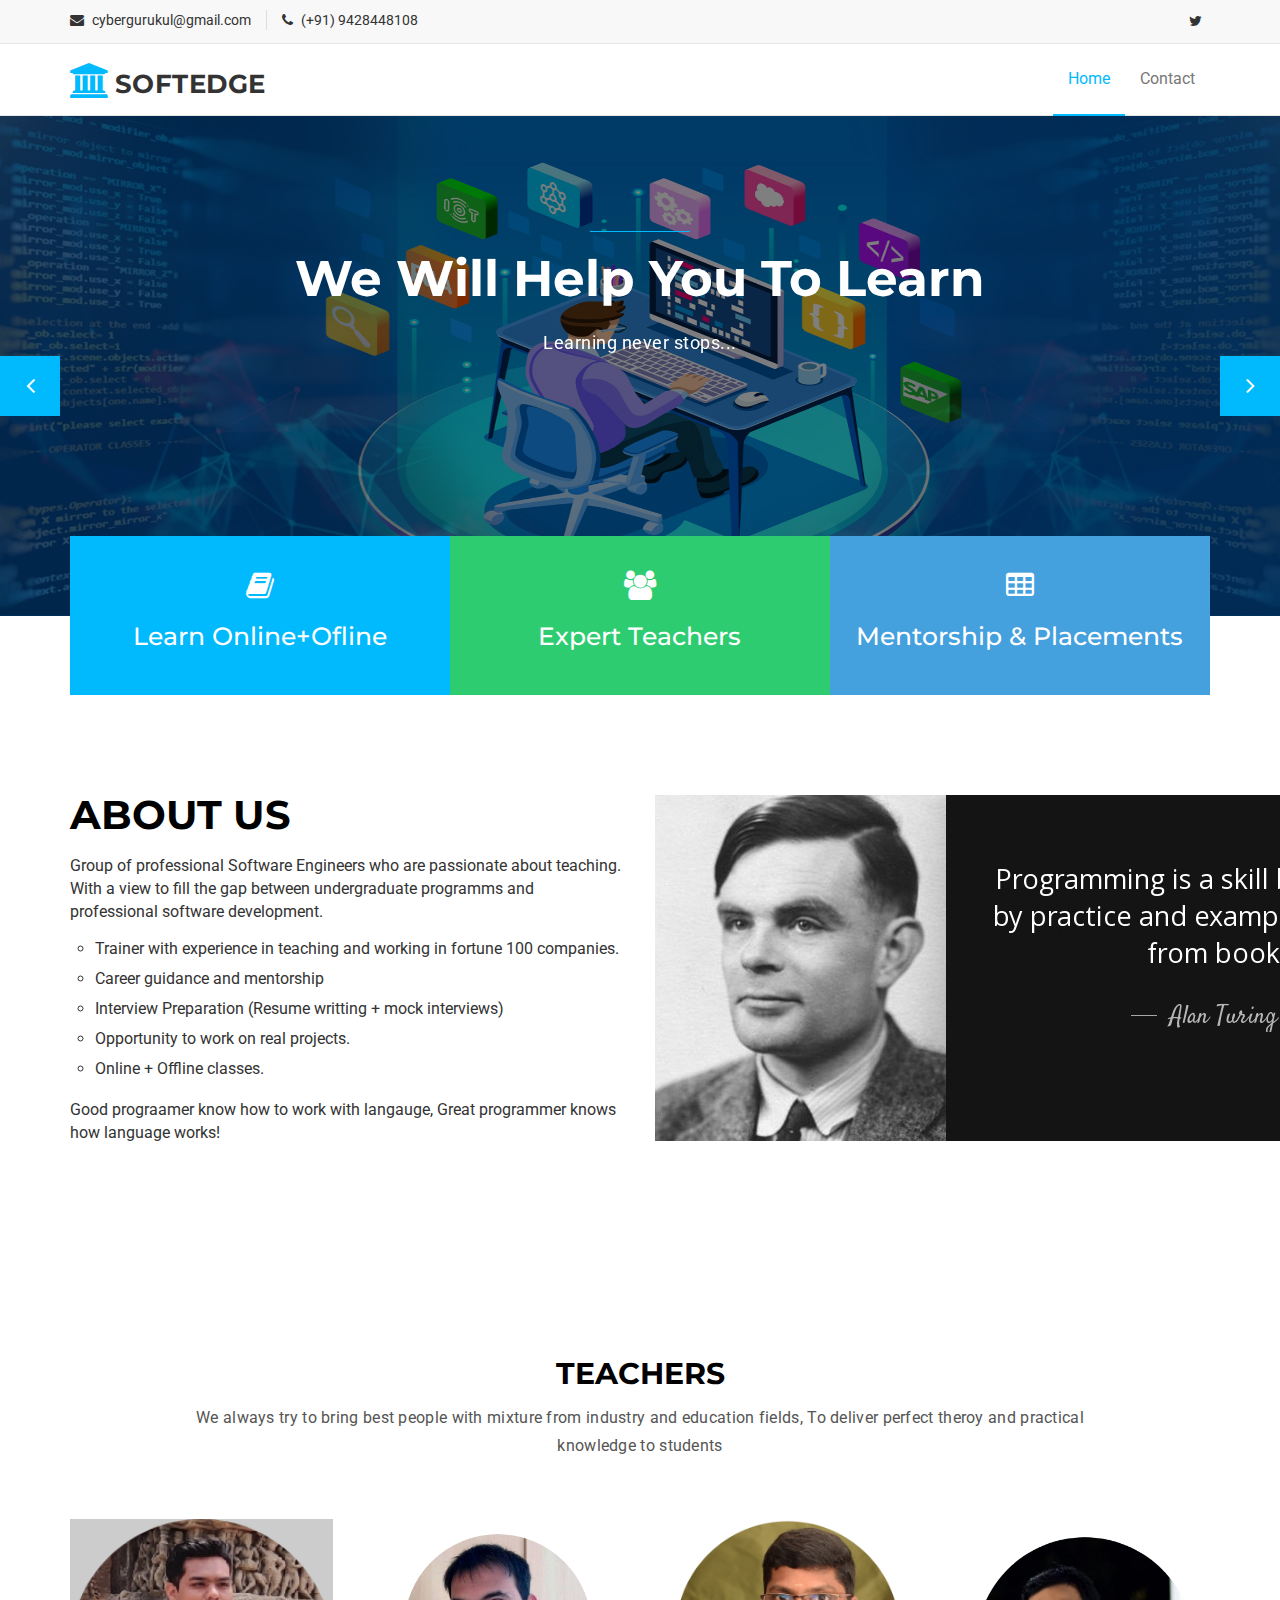
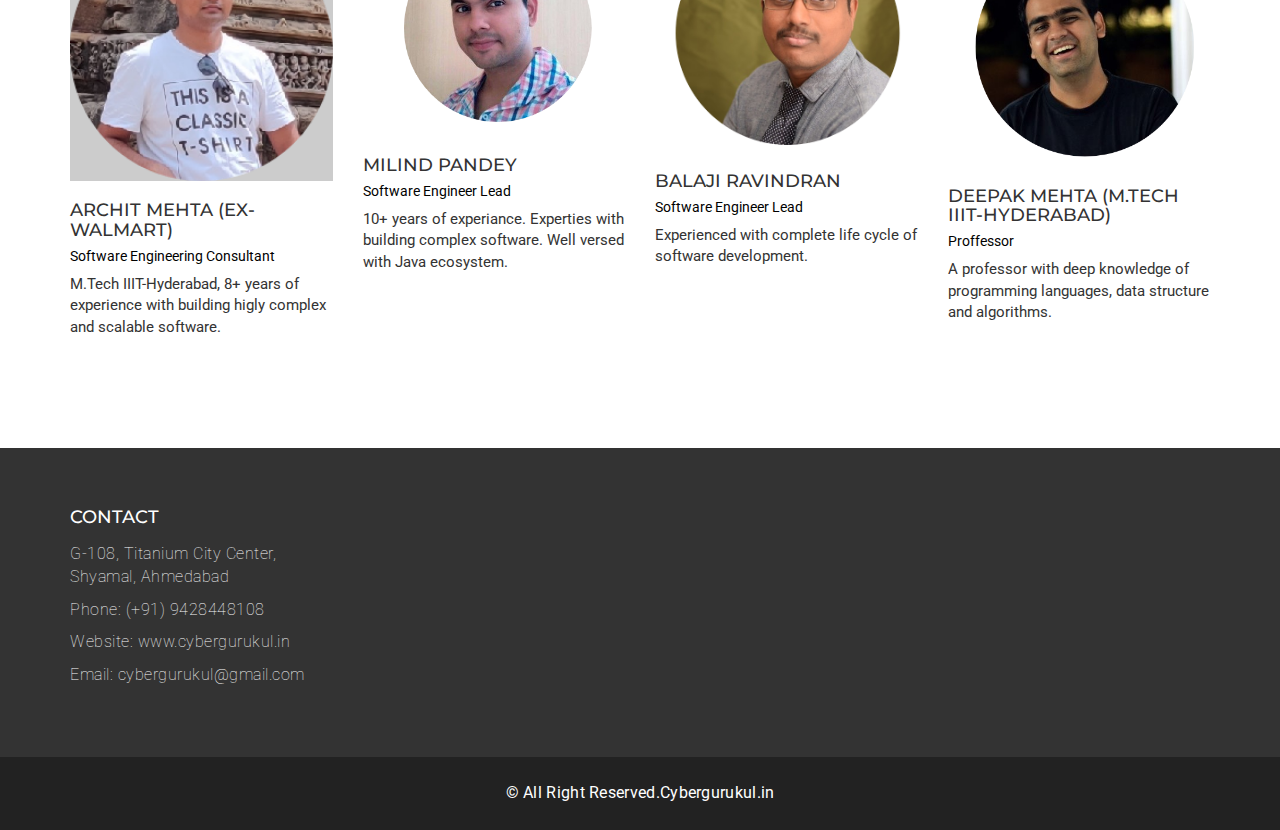
==== commit 21ca6924: "updated images and about us" ====
--- a/index.html
+++ b/index.html
@@ -4,7 +4,7 @@
     <meta charset="utf-8">
     <meta http-equiv="X-UA-Compatible" content="IE=edge">
     <meta name="viewport" content="width=device-width, initial-scale=1">    
-    <title>Varsity | Home</title>
+    <title>CyberGurukul | Home</title>
 
     <!-- Favicon -->
     <link rel="shortcut icon" href="assets/img/favicon.ico" type="image/x-icon">
@@ -56,11 +56,11 @@
                 <div class="mu-header-top-left">
                   <div class="mu-top-email">
                     <i class="fa fa-envelope"></i>
-                    <span>info@markups.io</span>
+                    <span>cybergurukul@gmail.com</span>
                   </div>
                   <div class="mu-top-phone">
                     <i class="fa fa-phone"></i>
-                    <span>(568) 986 652</span>
+                    <span>(+91) 9428448108</span>
                   </div>
                 </div>
               </div>
@@ -68,11 +68,11 @@
                 <div class="mu-header-top-right">
                   <nav>
                     <ul class="mu-top-social-nav">
-                      <li><a href="#"><span class="fa fa-facebook"></span></a></li>
-                      <li><a href="#"><span class="fa fa-twitter"></span></a></li>
-                      <li><a href="#"><span class="fa fa-google-plus"></span></a></li>
-                      <li><a href="#"><span class="fa fa-linkedin"></span></a></li>
-                      <li><a href="#"><span class="fa fa-youtube"></span></a></li>
+                      <!-- <li><a href="facebook.com/cybergurukul"><span class="fa fa-facebook"></span></a></li> -->
+                      <!-- <li><a href="https://twitter.com/cybergurukul"><span class="fa fa-twitter"></span></a></li>                       -->
+                      <li><a href="https://twitter.com/cybergurukul"><span class="fa fa-twitter"></span></a></li>                      
+                      <!-- <li><a href="#"><span class="fa fa-linkedin"></span></a></li> -->
+                      <!-- <li><a href="#"><span class="fa fa-youtube"></span></a></li> -->
                     </ul>
                   </nav>
                 </div>
@@ -98,31 +98,32 @@
           </button>
           <!-- LOGO -->              
           <!-- TEXT BASED LOGO -->
-          <a class="navbar-brand" href="index.html"><i class="fa fa-university"></i><span>Varsity</span></a>
+          <a class="navbar-brand" href="index.html"><i class="fa fa-university"></i><span>SoftEdge</span></a>
           <!-- IMG BASED LOGO  -->
           <!-- <a class="navbar-brand" href="index.html"><img src="assets/img/logo.png" alt="logo"></a> -->
         </div>
         <div id="navbar" class="navbar-collapse collapse">
           <ul id="top-menu" class="nav navbar-nav navbar-right main-nav">
             <li class="active"><a href="index.html">Home</a></li>            
-            <li class="dropdown">
+            <!-- <li class="dropdown">
               <a href="#" class="dropdown-toggle" data-toggle="dropdown">Course <span class="fa fa-angle-down"></span></a>
-              <ul class="dropdown-menu" role="menu">
-                <li><a href="course.html">Course Archive</a></li>                
-                <li><a href="course-detail.html">Course Detail</a></li>                
+              <ul class="dropdown-menu" role="menu"> -->
+                <!-- <li><a href="course.html">Course Archive</a></li>                 -->
+                <!-- <li><a href="course-detail.html">Course Detail</a></li> -->
+                <!-- <li><a href="#our-courses">Course Detail</a></li>                
               </ul>
-            </li>           
-            <li><a href="gallery.html">Gallery</a></li>
+            </li>            -->
+            <!-- <li><a href="gallery.html">Gallery</a></li>
             <li class="dropdown">
               <a href="#" class="dropdown-toggle" data-toggle="dropdown">Blog <span class="fa fa-angle-down"></span></a>
               <ul class="dropdown-menu" role="menu">
                 <li><a href="blog-archive.html">Blog Archive</a></li>                
                 <li><a href="blog-single.html">Blog Single</a></li>                
               </ul>
-            </li>            
-            <li><a href="contact.html">Contact</a></li>
-            <li><a href="404.html">404 Page</a></li>               
-            <li><a href="#" id="mu-search-icon"><i class="fa fa-search"></i></a></li>
+            </li>             -->
+            <li><a href="#our-contact">Contact</a></li>
+            <!-- <li><a href="404.html">404 Page</a></li>                -->
+            <!-- <li><a href="#" id="mu-search-icon"><i class="fa fa-search"></i></a></li> -->
           </ul>                     
         </div><!--/.nav-collapse -->        
       </div>     
@@ -155,11 +156,11 @@
         </figure>
       </div>
       <div class="mu-slider-content">
-        <h4>Welcome To Varsity</h4>
+        <!-- <h4>Welcome To Varsity</h4> -->
         <span></span>
         <h2>We Will Help You To Learn</h2>
-        <p>Lorem ipsum dolor sit amet, consectetur adipisicing elit. Dolor amet error eius reiciendis eum sint unde eveniet deserunt est debitis corporis temporibus recusandae accusamus.</p>
-        <a href="#" class="mu-read-more-btn">Read More</a>
+        <p>Learning never stops...</p>
+        <!-- <a href="#" class="mu-read-more-btn">Read More</a> -->
       </div>
     </div>
     <!-- Start single slider item -->
@@ -171,11 +172,11 @@
         </figure>
       </div>
       <div class="mu-slider-content">
-        <h4>Premiumu Quality Free Template</h4>
+        <!-- <h4>Premiumu Quality Free Template</h4> -->
         <span></span>
-        <h2>Best Education Template Ever</h2>
-        <p>Lorem ipsum dolor sit amet, consectetur adipisicing elit. Dolor amet error eius reiciendis eum sint unde eveniet deserunt est debitis corporis temporibus recusandae accusamus.</p>
-        <a href="#" class="mu-read-more-btn">Read More</a>
+        <h2>DevOps / Docker / Kubernetes</h2>
+        <p></p>
+        <!-- <a href="#" class="mu-read-more-btn">Read More</a> -->
       </div>
     </div>
     <!-- Start single slider item -->
@@ -187,14 +188,45 @@
         </figure>
       </div>
       <div class="mu-slider-content">
-        <h4>Exclusivly For Education</h4>
+        <!-- <h4>Exclusivly For Education</h4> -->
         <span></span>
-        <h2>Education For Everyone</h2>
-        <p>Lorem ipsum dolor sit amet, consectetur adipisicing elit. Dolor amet error eius reiciendis eum sint unde eveniet deserunt est debitis corporis temporibus recusandae accusamus.</p>
-        <a href="#" class="mu-read-more-btn">Read More</a>
-      </div>
-    </div>
-    <!-- Start single slider item -->    
+        <h2>Java Ecosystem</h2>
+        <p></p>
+        <!-- <a href="#" class="mu-read-more-btn">Read More</a> -->
+      </div>
+    </div>
+    <!-- Start single slider item -->         
+    <!-- Start single slider item -->
+    <div class="mu-slider-single">
+      <div class="mu-slider-img">
+        <figure>
+          <img src="assets/img/slider/4.jpg" alt="img">
+        </figure>
+      </div>
+      <div class="mu-slider-content">
+        <!-- <h4>Exclusivly For Education</h4> -->
+        <span></span>
+        <h2>Programming Languages (c/c++ / Python / Go ...)</h2>
+        <p></p>
+        <!-- <a href="#" class="mu-read-more-btn">Read More</a> -->
+      </div>
+    </div>
+     <!-- Start single slider item -->         
+    <!-- Start single slider item -->
+    <div class="mu-slider-single">
+      <div class="mu-slider-img">
+        <figure>
+          <img src="assets/img/slider/5.jpg" alt="img">
+        </figure>
+      </div>
+      <div class="mu-slider-content">
+        <!-- <h4>Exclusivly For Education</h4> -->
+        <span></span>
+        <h2>Data Structures and Algorithms</h2>
+        <p></p>
+        <!-- <a href="#" class="mu-read-more-btn">Read More</a> -->
+      </div>
+    </div>
   </section>
   <!-- End Slider -->
   <!-- Start service  -->
@@ -206,22 +238,20 @@
             <!-- Start single service -->
             <div class="mu-service-single">
               <span class="fa fa-book"></span>
-              <h3>Learn Online</h3>
-              <p>Lorem ipsum dolor sit amet, consectetur adipisicing elit. Minima officiis, deleniti dolorem exercitationem praesentium, est!</p>
-            </div>
-            <!-- Start single service -->
+              <h3>Learn Online+Ofline</h3>
+              <!-- <p>Lorem</p> -->
+            </div>            
             <!-- Start single service -->
             <div class="mu-service-single">
               <span class="fa fa-users"></span>
               <h3>Expert Teachers</h3>
-              <p>Lorem ipsum dolor sit amet, consectetur adipisicing elit. Minima officiis, deleniti dolorem exercitationem praesentium, est!</p>
-            </div>
-            <!-- Start single service -->
+              <p></p>
+            </div>            
             <!-- Start single service -->
             <div class="mu-service-single">
               <span class="fa fa-table"></span>
-              <h3>Best Classrooms</h3>
-              <p>Lorem ipsum dolor sit amet, consectetur adipisicing elit. Minima officiis, deleniti dolorem exercitationem praesentium, est!</p>
+              <h3>Mentorship & Placements</h3>
+              <!-- <p>Lorem</p> -->
             </div>
             <!-- Start single service -->
           </div>
@@ -245,22 +275,22 @@
                     <h2>About Us</h2>              
                   </div>
                   <!-- End Title -->
-                  <p>Lorem ipsum dolor sit amet, consectetur adipisicing elit. Rerum pariatur fuga eveniet soluta aspernatur rem, nam voluptatibus voluptate voluptates sapiente, inventore. Voluptatem, maiores esse molestiae.</p>
+                  <p>Group of professional Software Engineers who are passionate about teaching. With a view to fill the gap between undergraduate programms and professional software development.</p>                     
                   <ul>
-                    <li>Lorem ipsum dolor sit amet, consectetur adipisicing elit.</li>
-                    <li>Saepe a minima quod iste libero rerum dicta!</li>
-                    <li>Voluptas obcaecati, iste porro fugit soluta consequuntur. Veritatis?</li>
-                    <li>Ipsam deserunt numquam ad error rem unde, omnis.</li>
-                    <li>Repellat assumenda adipisci pariatur ipsam eos similique, explicabo.</li>
+                    <li>Trainer with experience in teaching and working in fortune 100 companies.</li>
+                    <li>Career guidance and mentorship</li>
+                    <li>Interview Preparation (Resume writting + mock interviews)</li>
+                    <li>Opportunity to work on real projects.</li>
+                    <li>Online + Offline classes.</li>
                   </ul>
-                  <p>Lorem ipsum dolor sit amet, consectetur adipisicing elit. Perspiciatis quaerat harum facilis excepturi et? Mollitia!</p>
+                  <p>Good prograamer know how to work with langauge, Great programmer knows how language works!</p>
                 </div>
               </div>
               <div class="col-lg-6 col-md-6">
                 <div class="mu-about-us-right">                            
-                <a id="mu-abtus-video" href="https://www.youtube.com/embed/HN3pm9qYAUs" target="mutube-video">
-                  <img src="assets/img/about-us.jpg" alt="img">
-                </a>                
+                <!-- <a id="mu-abtus-video" href="" target="mutube-video"> -->
+                  <img src="assets/img/about-us.jpg" >
+                <!-- </a>                 -->
                 </div>
               </div>
             </div>
@@ -272,96 +302,100 @@
   <!-- End about us -->
 
   <!-- Start about us counter -->
-  <section id="mu-abtus-counter">
+  <!-- <section id="mu-abtus-counter"> 
     <div class="container">
       <div class="row">
         <div class="col-md-12">
           <div class="mu-abtus-counter-area">
-            <div class="row">
+            <div class="row"> -->
               <!-- Start counter item -->
-              <div class="col-lg-3 col-md-3 col-sm-3">
+              <!-- <div class="col-lg-3 col-md-3 col-sm-3"> 
                 <div class="mu-abtus-counter-single">
                   <span class="fa fa-book"></span>
                   <h4 class="counter">568</h4>
                   <p>Subjects</p>
                 </div>
-              </div>
+              </div> -->
               <!-- End counter item -->
               <!-- Start counter item -->
-              <div class="col-lg-3 col-md-3 col-sm-3">
+              <!-- <div class="col-lg-3 col-md-3 col-sm-3"> 
                 <div class="mu-abtus-counter-single">
                   <span class="fa fa-users"></span>
                   <h4 class="counter">3500</h4>
                   <p>Students</p>
                 </div>
-              </div>
+              </div>-->
               <!-- End counter item -->
               <!-- Start counter item -->
-              <div class="col-lg-3 col-md-3 col-sm-3">
+              <!-- <div class="col-lg-3 col-md-3 col-sm-3"> 
                 <div class="mu-abtus-counter-single">
                   <span class="fa fa-flask"></span>
                   <h4 class="counter">65</h4>
                   <p>Modern Lab</p>
                 </div>
-              </div>
+              </div>-->
               <!-- End counter item -->
               <!-- Start counter item -->
-              <div class="col-lg-3 col-md-3 col-sm-3">
+              <!-- <div class="col-lg-3 col-md-3 col-sm-3"> 
                 <div class="mu-abtus-counter-single no-border">
                   <span class="fa fa-user-secret"></span>
                   <h4 class="counter">250</h4>
                   <p>Teachers</p>
                 </div>
-              </div>
+              </div>-->
               <!-- End counter item -->
-            </div>
+            <!-- </div> 
           </div>
         </div>
       </div>
     </div>
-  </section>
+  </section> -->
   <!-- End about us counter -->
 
   <!-- Start features section -->
-  <section id="mu-features">
+  <!-- <section id="mu-features">
     <div class="container">
       <div class="row">
         <div class="col-lg-12 col-md-12">
-          <div class="mu-features-area">
+          <div class="mu-features-area"> -->
             <!-- Start Title -->
-            <div class="mu-title">
-              <h2>Our Features</h2>
+            <!-- <div class="mu-title">
+              <h2>Features</h2>
               <p>Lorem ipsum dolor sit amet, consectetur adipisicing elit. Distinctio ipsa ea maxime mollitia, vitae voluptates, quod at, saepe reprehenderit totam aliquam architecto fugiat sunt animi!</p>
-            </div>
+            </div> -->
             <!-- End Title -->
             <!-- Start features content -->
-            <div class="mu-features-content">
+            <!-- <div class="mu-features-content">
               <div class="row">
                 <div class="col-lg-4 col-md-4  col-sm-6">
                   <div class="mu-single-feature">
                     <span class="fa fa-book"></span>
-                    <h4>Professional Courses</h4>
-                    <p>Lorem ipsum dolor sit amet, consectetur adipisicing elit. Accusamus non dolorem excepturi libero itaque sint labore similique maxime natus eum.</p>
-                    <a href="#">Read More</a>
-                  </div>
+                    <h4>Courses</h4>
+                    <p>Java Ecosystem (Java 15, Junit, Jmeter, Springboot)</p>
+                    <p>C/C++</p>
+                    <p>Python</p>
+                    <p>Data Structure and Algorithm</p> -->
+                    <!-- <a href="#">Read More</a> -->
+                  <!-- </div>
                 </div>
                 <div class="col-lg-4 col-md-4 col-sm-6">
                   <div class="mu-single-feature">
                     <span class="fa fa-users"></span>
                     <h4>Expert Teachers</h4>
-                    <p>Lorem ipsum dolor sit amet, consectetur adipisicing elit. Accusamus non dolorem excepturi libero itaque sint labore similique maxime natus eum.</p>
-                    <a href="#">Read More</a>
-                  </div>
+                    <p>We always try to bring best people with mixture from industry and education fields, To deliver perfect theroy and practical knowledge to students </p> -->
+                    <!-- <a href="#">Read More</a> -->
+                  <!-- </div>
                 </div>
                 <div class="col-lg-4 col-md-4 col-sm-6">
                   <div class="mu-single-feature">
                     <span class="fa fa-laptop"></span>
-                    <h4>Online Learning</h4>
-                    <p>Lorem ipsum dolor sit amet, consectetur adipisicing elit. Accusamus non dolorem excepturi libero itaque sint labore similique maxime natus eum.</p>
-                    <a href="#">Read More</a>
-                  </div>
-                </div>
-                <div class="col-lg-4 col-md-4 col-sm-6">
+                    <h4>Online + Offline Learning</h4>
+                    <p>Online : to interact with best mind</p>
+                    <p>Offline : to interact, doubt solving and real projects</p> -->
+                    <!-- <a href="#">Read More</a> -->
+                  <!-- </div>
+                </div> -->
+                <!-- <div class="col-lg-4 col-md-4 col-sm-6">
                   <div class="mu-single-feature">
                     <span class="fa fa-microphone"></span>
                     <h4>Audio Lessons</h4>
@@ -384,31 +418,31 @@
                     <p>Lorem ipsum dolor sit amet, consectetur adipisicing elit. Accusamus non dolorem excepturi libero itaque sint labore similique maxime natus eum.</p>
                     <a href="#">Read More</a>
                   </div>
-                </div>
-              </div>
-            </div>
+                </div> -->
+              <!-- </div>
+            </div> -->
             <!-- End features content -->
-          </div>
-        </div>
-      </div>
-    </div>
-  </section>
+          <!-- </div>
+        </div>
+      </div>
+    </div>
+  </section> -->
   <!-- End features section -->
 
   <!-- Start latest course section -->
-  <section id="mu-latest-courses">
+  <!-- <section id="mu-latest-courses">
     <div class="container">
       <div class="row">
         <div class="col-lg-12 col-md-12">
-          <div class="mu-latest-courses-area">
+          <div class="mu-latest-courses-area"> -->
             <!-- Start Title -->
-            <div class="mu-title">
-              <h2>Latest Courses</h2>
+            <!-- <div class="mu-title">
+              <p id="our-courses"><h2 >Courses</h2></p>
               <p>Lorem ipsum dolor sit amet, consectetur adipisicing elit. Distinctio ipsa ea maxime mollitia, vitae voluptates, quod at, saepe reprehenderit totam aliquam architecto fugiat sunt animi!</p>
-            </div>
+            </div> -->
             <!-- End Title -->
             <!-- Start latest course content -->
-            <div id="mu-latest-course-slide" class="mu-latest-courses-content">
+            <!-- <div id="mu-latest-course-slide" class="mu-latest-courses-content">
               <div class="col-lg-4 col-md-4 col-xs-12">
                 <div class="mu-latest-course-single">
                   <figure class="mu-latest-course-img">
@@ -523,13 +557,13 @@
                   </div>
                 </div>
               </div>
-            </div>
+            </div> -->
             <!-- End latest course content -->
-          </div>
-        </div>
-      </div>
-    </div>
-  </section>
+          <!-- </div>
+        </div>
+      </div>
+    </div>
+  </section> -->
   <!-- End latest course section -->
 
   <!-- Start our teacher -->
@@ -540,8 +574,8 @@
           <div class="mu-our-teacher-area">
             <!-- begain title -->
             <div class="mu-title">
-              <h2>Our Teachers</h2>
-              <p>Lorem ipsum dolor sit amet, consectetur adipisicing elit. Culpa, repudiandae, suscipit repellat minus molestiae ea.</p>
+              <h2>Teachers</h2>
+              <p>We always try to bring best people with mixture from industry and education fields, To deliver perfect theroy and practical knowledge to students </p>
             </div>
             <!-- end title -->
             <!-- begain our teacher content -->
@@ -552,16 +586,15 @@
                     <figure class="mu-our-teacher-img">
                       <img src="assets/img/teachers/teacher-01.png" alt="teacher img">
                       <div class="mu-our-teacher-social">
-                        <a href="#"><span class="fa fa-facebook"></span></a>
-                        <a href="#"><span class="fa fa-twitter"></span></a>
-                        <a href="#"><span class="fa fa-linkedin"></span></a>
-                        <a href="#"><span class="fa fa-google-plus"></span></a>
+                        <!-- <a href="#"><span class="fa fa-facebook"></span></a> -->
+                        <!-- <a href="#"><span class="fa fa-twitter"></span></a> -->
+                        <a href="https://www.linkedin.com/in/archithm/"><span class="fa fa-linkedin"></span></a>
                       </div>
                     </figure>                    
                     <div class="mu-ourteacher-single-content">
-                      <h4>Brian Dean</h4>
-                      <span>Math Teacher</span>
-                      <p>Lorem ipsum dolor sit amet, consectetur adipisicing elit. Similique quod pariatur recusandae odio dignissimos. Eligendi.</p>
+                      <h4>Archit Mehta (Ex-Walmart)</h4>
+                      <span>Software Engineering Consultant</span>
+                      <p>M.Tech IIIT-Hyderabad, 8+ years of experience with building higly complex and scalable software.</p>
                     </div>
                   </div>
                 </div>
@@ -570,16 +603,15 @@
                     <figure class="mu-our-teacher-img">
                       <img src="assets/img/teachers/teacher-02.png" alt="teacher img">
                       <div class="mu-our-teacher-social">
-                        <a href="#"><span class="fa fa-facebook"></span></a>
-                        <a href="#"><span class="fa fa-twitter"></span></a>
-                        <a href="#"><span class="fa fa-linkedin"></span></a>
-                        <a href="#"><span class="fa fa-google-plus"></span></a>
+                        <!-- <a href="#"><span class="fa fa-facebook"></span></a>
+                        <a href="#"><span class="fa fa-twitter"></span></a> -->
+                        <a href="https://www.linkedin.com/in/milindev/"><span class="fa fa-linkedin"></span></a>
                       </div>
                     </figure>                    
                     <div class="mu-ourteacher-single-content">
-                      <h4>James Hein</h4>
-                      <span>Physics Teacher</span>
-                      <p>Lorem ipsum dolor sit amet, consectetur adipisicing elit. Similique quod pariatur recusandae odio dignissimos. Eligendi.</p>
+                      <h4>Milind Pandey</h4>
+                      <span>Software Engineer Lead</span>
+                      <p>10+ years of experiance. Experties with building complex software. Well versed with Java ecosystem.</p>
                     </div>
                   </div>
                 </div>
@@ -588,16 +620,15 @@
                     <figure class="mu-our-teacher-img">
                       <img src="assets/img/teachers/teacher-03.png" alt="teacher img">
                       <div class="mu-our-teacher-social">
-                        <a href="#"><span class="fa fa-facebook"></span></a>
-                        <a href="#"><span class="fa fa-twitter"></span></a>
-                        <a href="#"><span class="fa fa-linkedin"></span></a>
-                        <a href="#"><span class="fa fa-google-plus"></span></a>
+                        <!-- <a href="#"><span class="fa fa-facebook"></span></a>
+                        <a href="#"><span class="fa fa-twitter"></span></a> -->
+                        <a href="https://www.linkedin.com/in/balajikrb/"><span class="fa fa-linkedin"></span></a>
                       </div>
                     </figure>                    
                     <div class="mu-ourteacher-single-content">
-                      <h4>Rebeca Michel</h4>
-                      <span>English Teacher</span>
-                      <p>Lorem ipsum dolor sit amet, consectetur adipisicing elit. Similique quod pariatur recusandae odio dignissimos. Eligendi.</p>
+                      <h4>Balaji Ravindran</h4>
+                      <span>Software Engineer Lead</span>
+                      <p>Experienced with complete life cycle of software development.</p>
                     </div>
                   </div>
                 </div>
@@ -606,16 +637,16 @@
                     <figure class="mu-our-teacher-img">
                       <img src="assets/img/teachers/teacher-04.png" alt="teacher img">
                       <div class="mu-our-teacher-social">
-                        <a href="#"><span class="fa fa-facebook"></span></a>
-                        <a href="#"><span class="fa fa-twitter"></span></a>
-                        <a href="#"><span class="fa fa-linkedin"></span></a>
-                        <a href="#"><span class="fa fa-google-plus"></span></a>
+                        <!-- <a href="#"><span class="fa fa-facebook"></span></a>
+                        <a href="#"><span class="fa fa-twitter"></span></a> -->
+                        <a href="https://www.linkedin.com/in/deepak-mehta-95653176/"><span class="fa fa-linkedin"></span></a>
+
                       </div>
                     </figure>                    
                     <div class="mu-ourteacher-single-content">
-                      <h4>John Doe</h4>
-                      <span>Biology Teacher</span>
-                      <p>Lorem ipsum dolor sit amet, consectetur adipisicing elit. Similique quod pariatur recusandae odio dignissimos. Eligendi.</p>
+                      <h4>Deepak Mehta (M.Tech IIIT-Hyderabad)</h4>
+                      <span>Proffessor</span>
+                      <p>A professor with deep knowledge of programming languages, data structure and algorithms.</p>
                     </div>
                   </div>
                 </div>
@@ -630,14 +661,15 @@
   <!-- End our teacher -->
 
   <!-- Start testimonial -->
-  <section id="mu-testimonial">
+  <!-- <section id="mu-testimonial">
     <div class="container">
       <div class="row">
         <div class="col-md-12">
           <div class="mu-testimonial-area">
-            <div id="mu-testimonial-slide" class="mu-testimonial-content">
+            <div id="mu-testimonial-slide" class="mu-testimonial-content"> -->
+
               <!-- start testimonial single item -->
-              <div class="mu-testimonial-item">
+              <!-- <div class="mu-testimonial-item">
                 <div class="mu-testimonial-quote">
                   <blockquote>
                     <p>Lorem ipsum dolor sit amet, consectetur adipisicing elit. Voluptatem rerum soluta aperiam blanditiis obcaecati eveniet aliquam consequatur nobis eaque id.</p>
@@ -650,10 +682,10 @@
                   <h4>John Doe</h4>
                   <span>Happy Student</span>
                 </div>
-              </div>
+              </div> -->
               <!-- end testimonial single item -->
               <!-- start testimonial single item -->
-              <div class="mu-testimonial-item">
+              <!-- <div class="mu-testimonial-item">
                 <div class="mu-testimonial-quote">
                   <blockquote>
                     <p>Lorem ipsum dolor sit amet, consectetur adipisicing elit. Voluptatem rerum soluta aperiam blanditiis obcaecati eveniet aliquam consequatur nobis eaque id.</p>
@@ -666,10 +698,10 @@
                   <h4>Rebaca Michel</h4>
                   <span>Happy Parent</span>
                 </div>
-              </div>
+              </div> -->
               <!-- end testimonial single item -->
               <!-- start testimonial single item -->
-              <div class="mu-testimonial-item">
+              <!-- <div class="mu-testimonial-item">
                 <div class="mu-testimonial-quote">
                   <blockquote>
                     <p>Lorem ipsum dolor sit amet, consectetur adipisicing elit. Voluptatem rerum soluta aperiam blanditiis obcaecati eveniet aliquam consequatur nobis eaque id.</p>
@@ -682,30 +714,30 @@
                   <h4>Stev Smith</h4>
                   <span>Happy Student</span>
                 </div>
-              </div>
+              </div> -->
               <!-- end testimonial single item -->
-            </div>
+            <!-- </div>
           </div>
         </div>
       </div>
     </div>
-  </section>
+  </section> -->
   <!-- End testimonial -->
 
   <!-- Start from blog -->
-  <section id="mu-from-blog">
+  <!-- <section id="mu-from-blog">
     <div class="container">
       <div class="row">
         <div class="col-md-12">
-          <div class="mu-from-blog-area">
+          <div class="mu-from-blog-area"> -->
             <!-- start title -->
-            <div class="mu-title">
+            <!-- <div class="mu-title">
               <h2>From Blog</h2>
               <p>Lorem ipsum dolor sit amet, consectetur adipisicing elit. Rerum vitae quae vero ut natus. Dolore!</p>
-            </div>
+            </div> -->
             <!-- end title -->  
             <!-- start from blog content   -->
-            <div class="mu-from-blog-content">
+            <!-- <div class="mu-from-blog-content">
               <div class="row">
                 <div class="col-md-4 col-sm-4">
                   <article class="mu-blog-single-item">
@@ -765,13 +797,13 @@
                   </article>
                 </div>
               </div>
-            </div>     
+            </div>      -->
             <!-- end from blog content   -->   
-          </div>
-        </div>
-      </div>
-    </div>
-  </section>
+          <!-- </div>
+        </div>
+      </div>
+    </div>
+  </section> -->
   <!-- End from blog -->
 
   <!-- Start footer -->
@@ -781,7 +813,7 @@
       <div class="container">
         <div class="mu-footer-top-area">
           <div class="row">
-            <div class="col-lg-3 col-md-3 col-sm-3">
+            <!-- <div class="col-lg-3 col-md-3 col-sm-3">
               <div class="mu-footer-widget">
                 <h4>Information</h4>
                 <ul>
@@ -793,7 +825,7 @@
                   <li><a href="">Term Of Use</a></li>
                 </ul>
               </div>
-            </div>
+            </div> 
             <div class="col-lg-3 col-md-3 col-sm-3">
               <div class="mu-footer-widget">
                 <h4>Student Help</h4>
@@ -815,28 +847,28 @@
                   <button class="mu-subscribe-btn" type="submit">Subscribe!</button>
                 </form>               
               </div>
-            </div>
+            </div> -->
             <div class="col-lg-3 col-md-3 col-sm-3">
               <div class="mu-footer-widget">
-                <h4>Contact</h4>
+                <h4 id="our-contact">Contact</h4>
                 <address>
-                  <p>P.O. Box 320, Ross, California 9495, USA</p>
-                  <p>Phone: (415) 453-1568 </p>
-                  <p>Website: www.markups.io</p>
-                  <p>Email: info@markups.io</p>
+                  <p>G-108, Titanium City Center, Shyamal, Ahmedabad</p>
+                  <p>Phone: (+91) 9428448108 </p>
+                  <p>Website: www.cybergurukul.in</p>
+                  <p>Email: cybergurukul@gmail.com</p>
                 </address>
               </div>
             </div>
           </div>
         </div>
       </div>
-    </div>
+    </div> 
     <!-- end footer top -->
     <!-- start footer bottom -->
     <div class="mu-footer-bottom">
       <div class="container">
         <div class="mu-footer-bottom-area">
-          <p>&copy; All Right Reserved. Designed by <a href="http://www.markups.io/" rel="nofollow">MarkUps.io</a></p>
+          <p>&copy; All Right Reserved.<a href="http://www.cybergurukul.in/" rel="nofollow">Cybergurukul.in</a></p>
         </div>
       </div>
     </div>
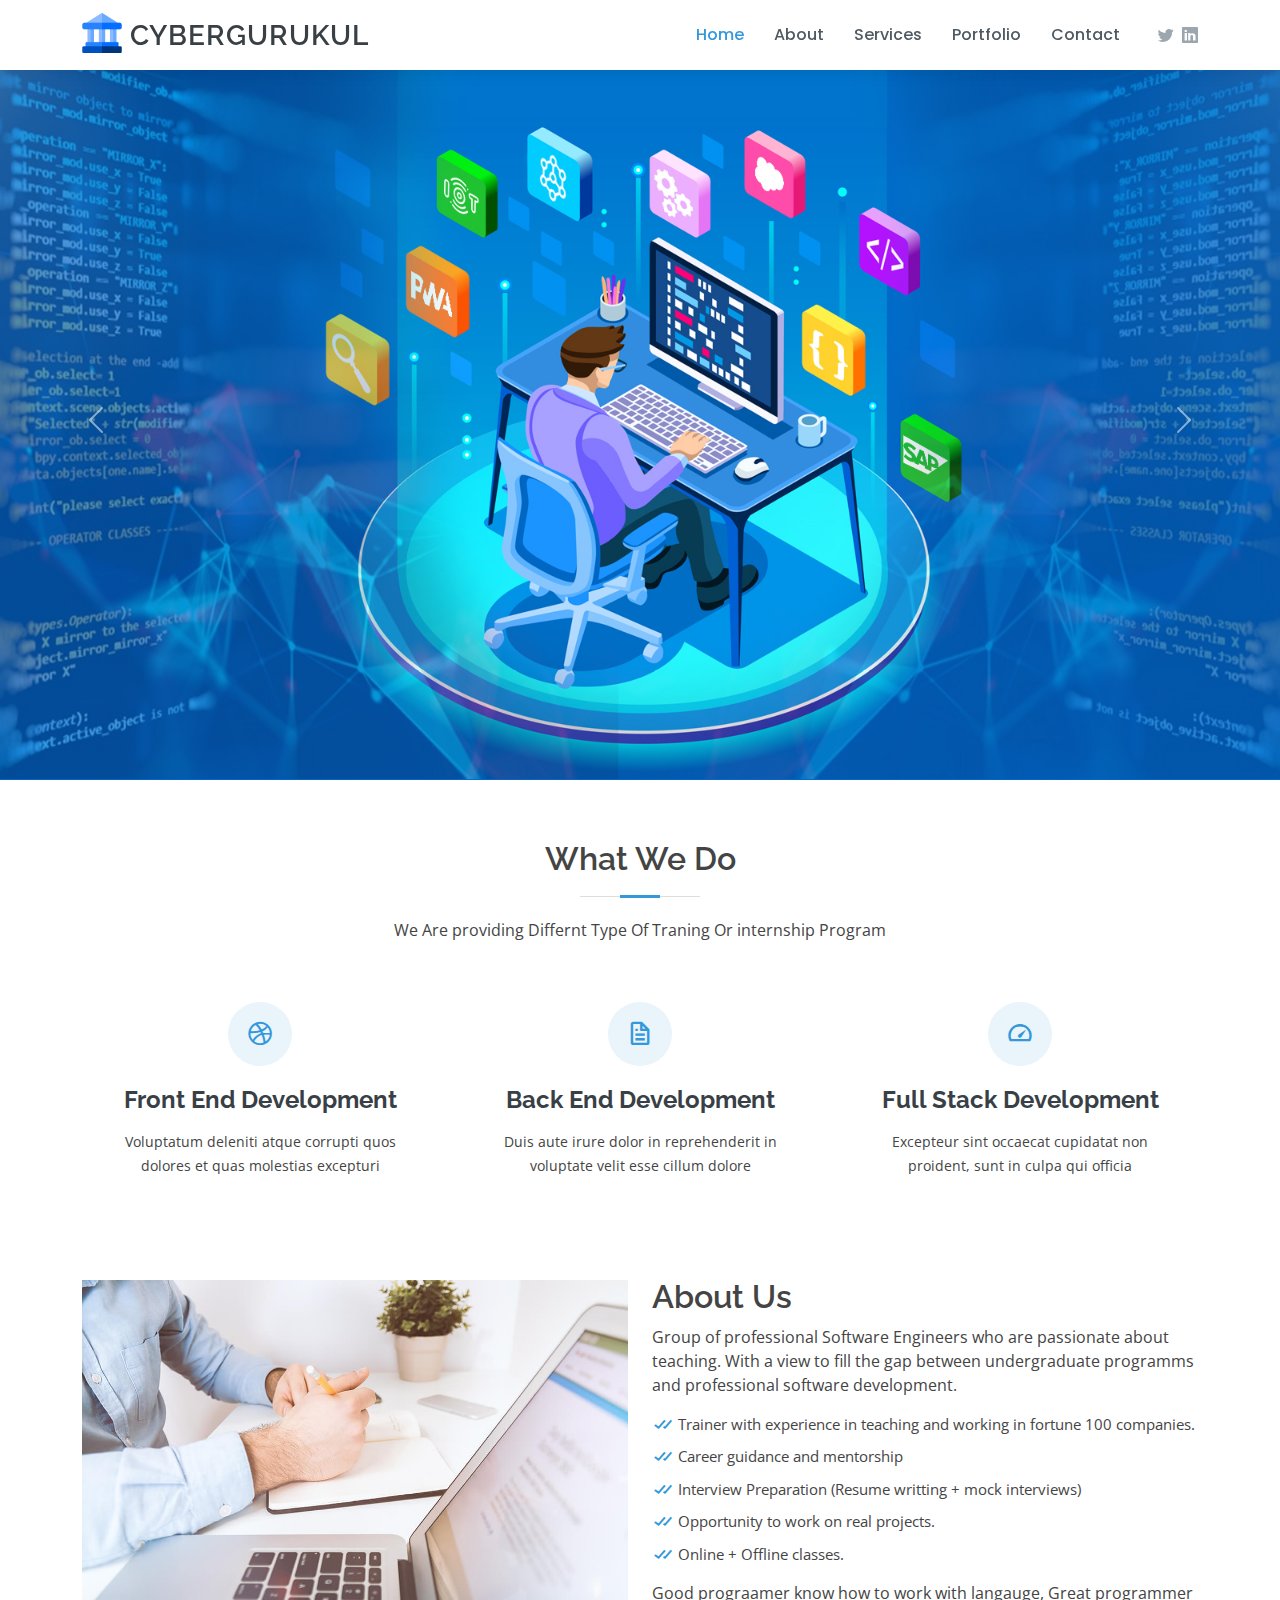
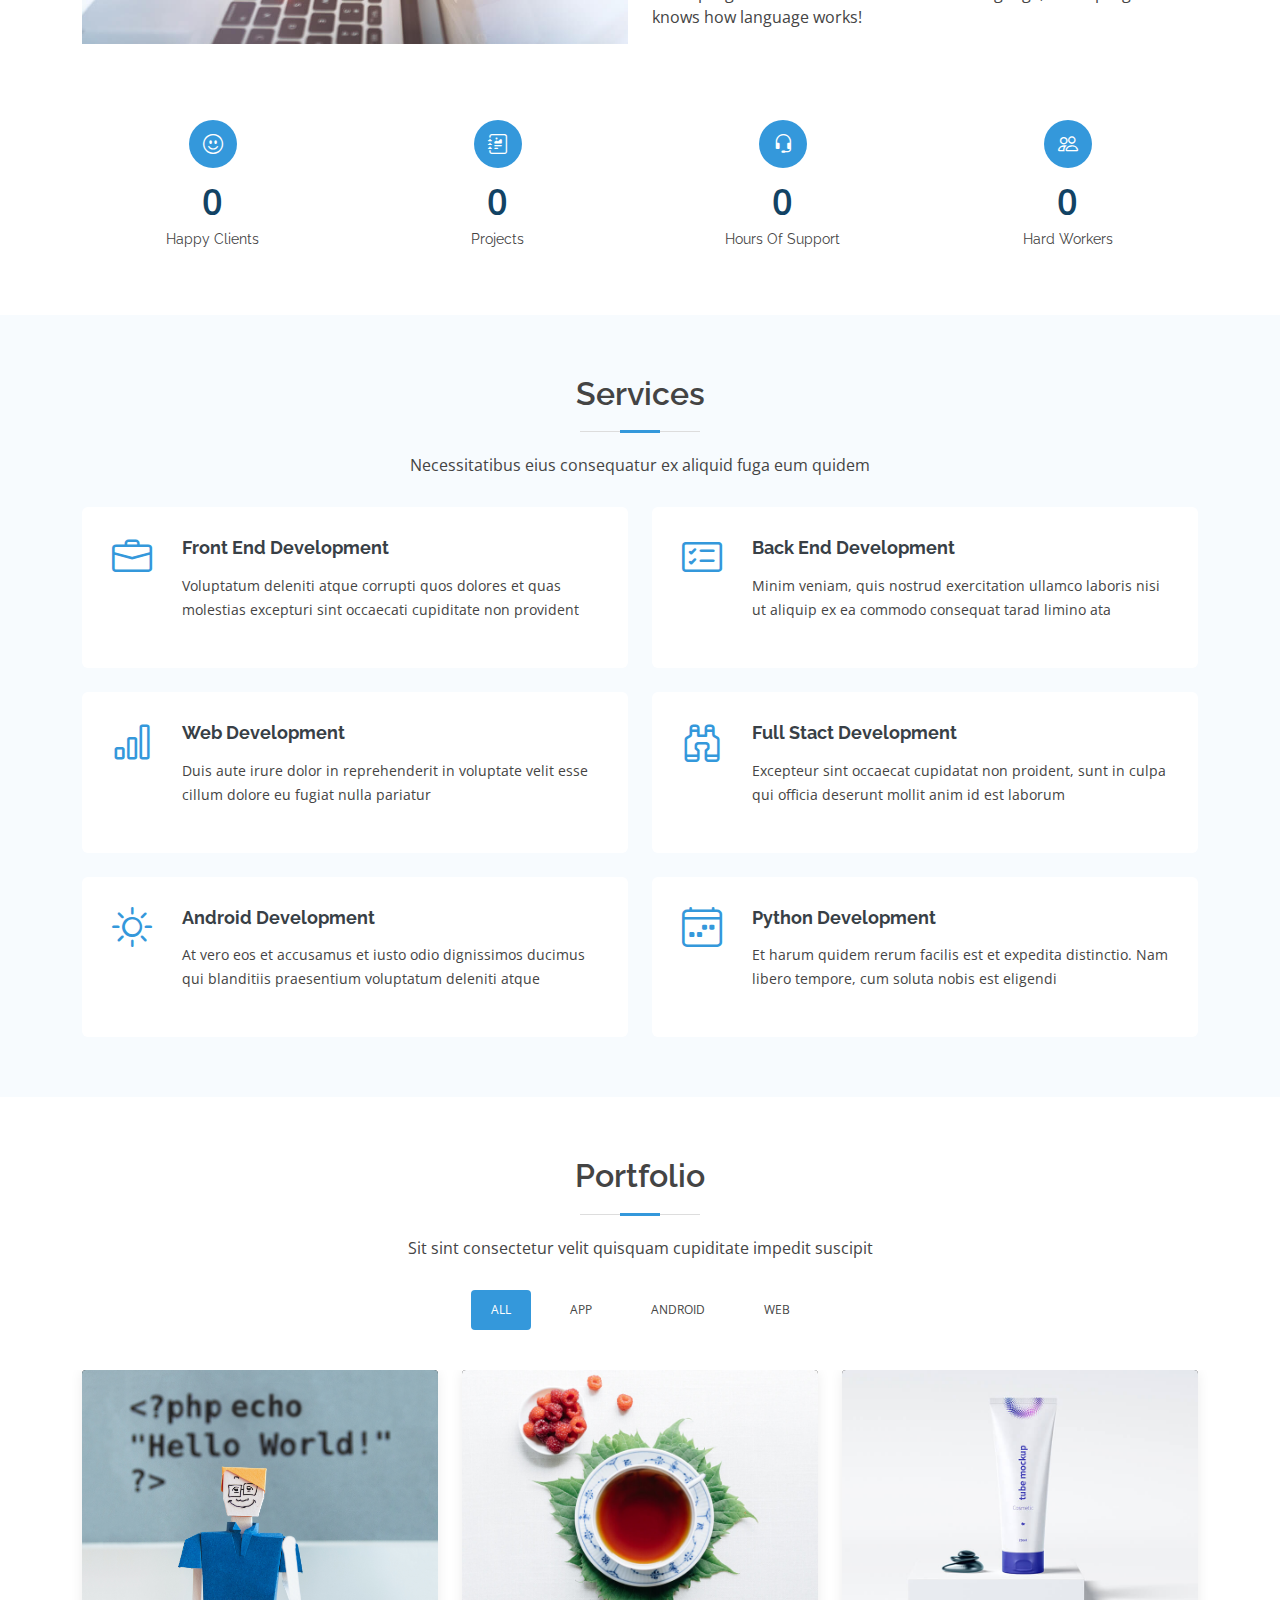
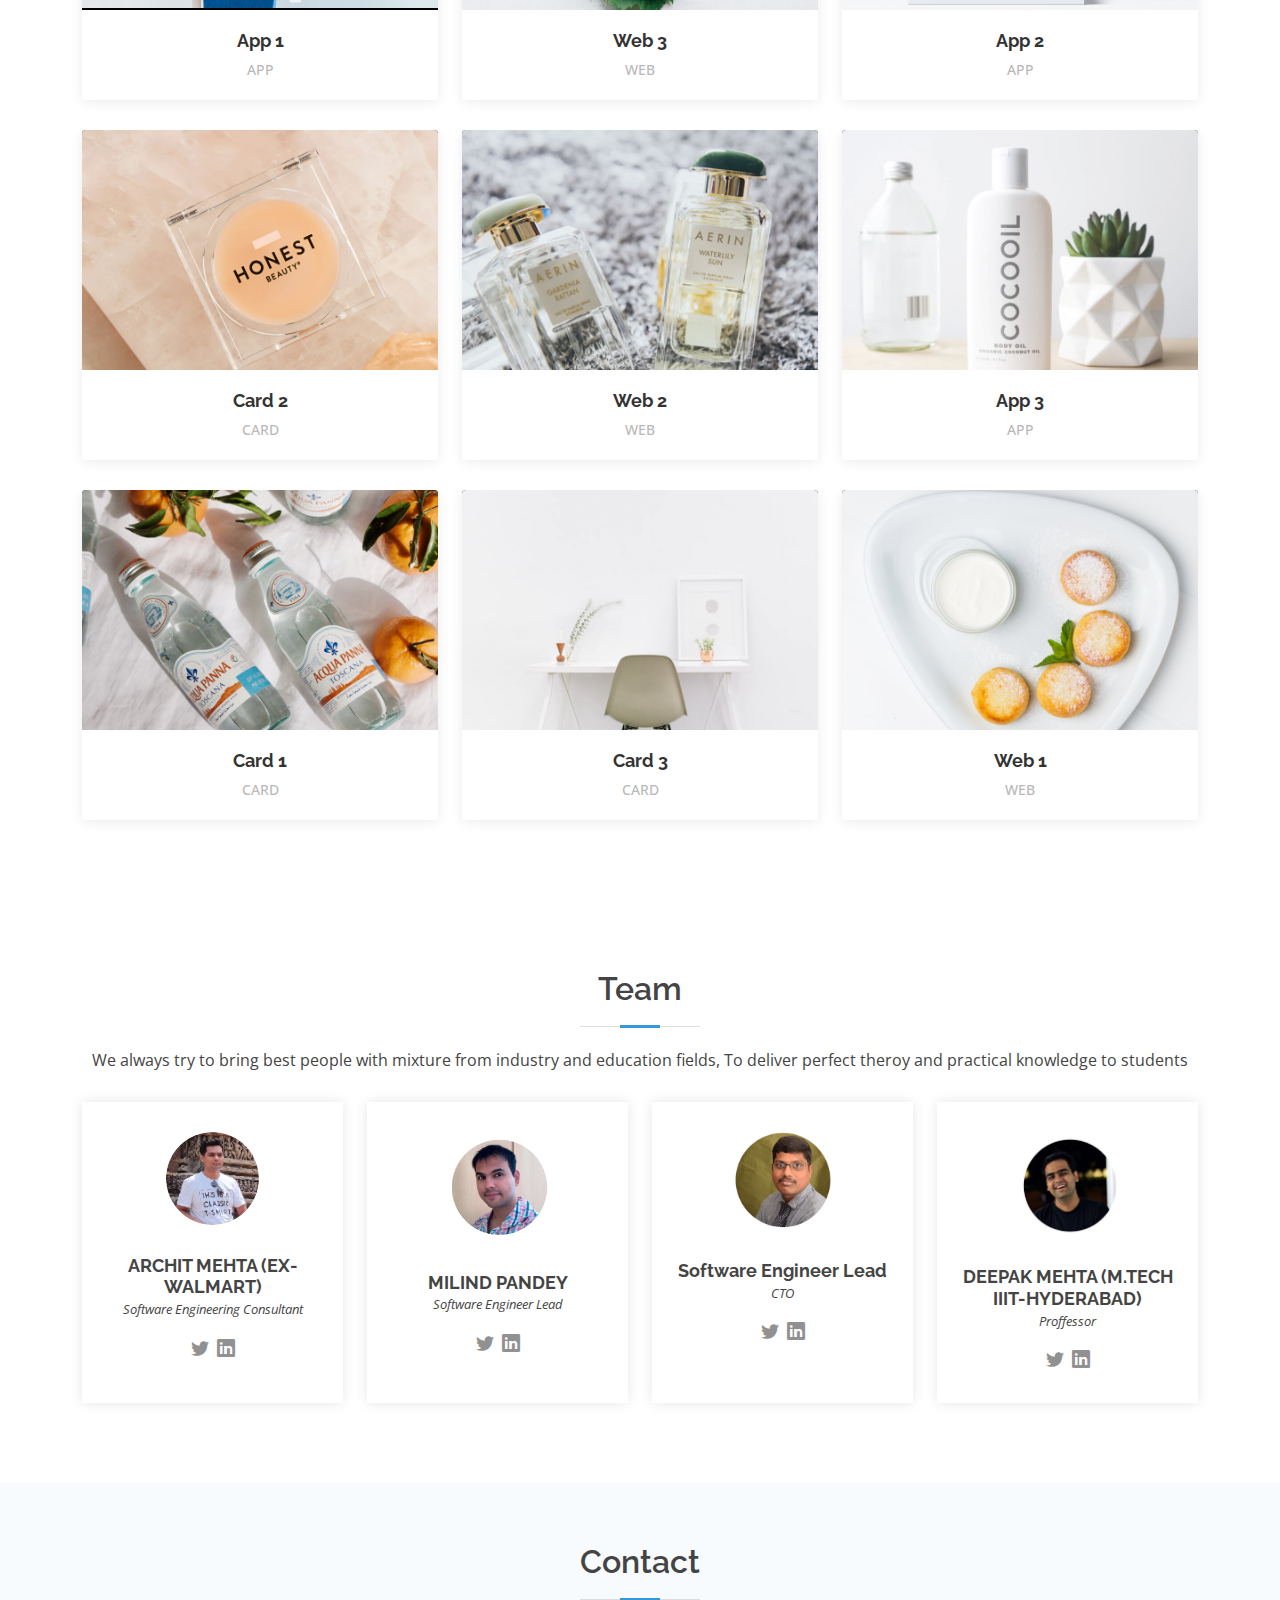
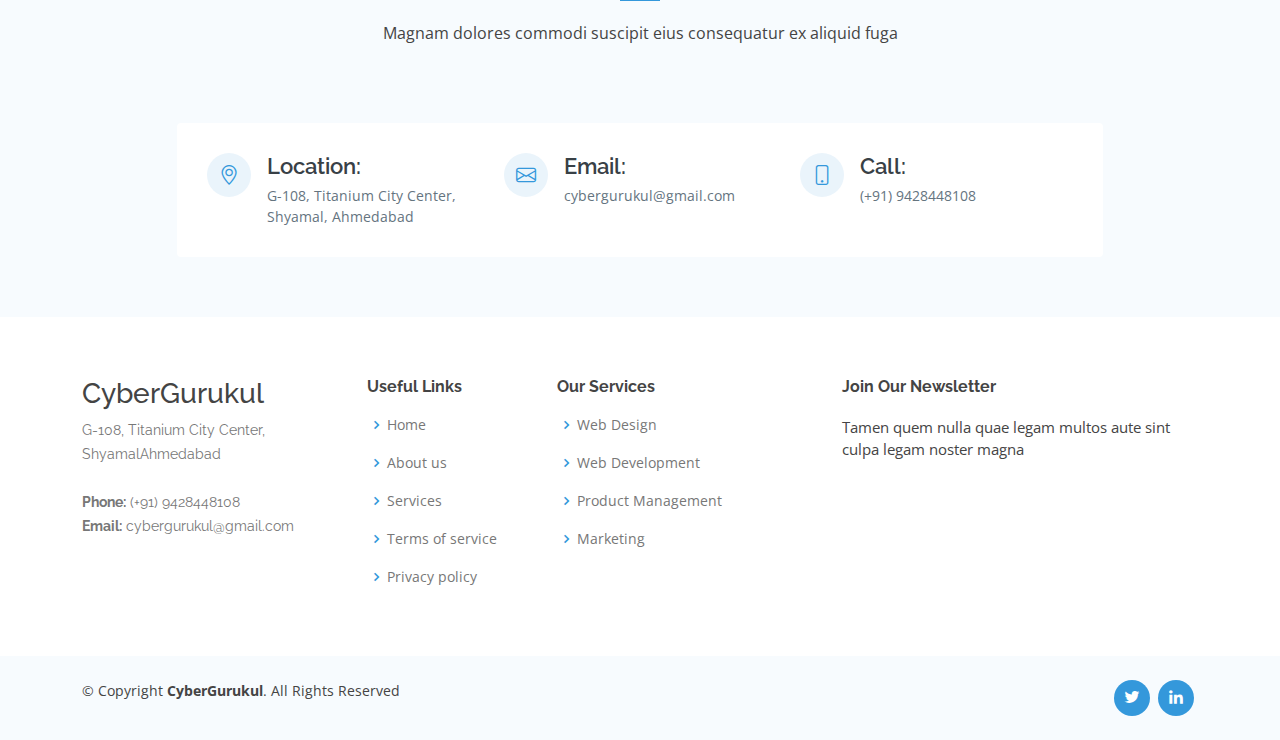
==== commit f379c5c2: "added new site" ====
--- a/index.html
+++ b/index.html
@@ -1,898 +1,864 @@
 <!DOCTYPE html>
 <html lang="en">
-  <head>
-    <meta charset="utf-8">
-    <meta http-equiv="X-UA-Compatible" content="IE=edge">
-    <meta name="viewport" content="width=device-width, initial-scale=1">    
-    <title>CyberGurukul | Home</title>
-
-    <!-- Favicon -->
-    <link rel="shortcut icon" href="assets/img/favicon.ico" type="image/x-icon">
-
-    <!-- Font awesome -->
-    <link href="assets/css/font-awesome.css" rel="stylesheet">
-    <!-- Bootstrap -->
-    <link href="assets/css/bootstrap.css" rel="stylesheet">   
-    <!-- Slick slider -->
-    <link rel="stylesheet" type="text/css" href="assets/css/slick.css">          
-    <!-- Fancybox slider -->
-    <link rel="stylesheet" href="assets/css/jquery.fancybox.css" type="text/css" media="screen" /> 
-    <!-- Theme color -->
-    <link id="switcher" href="assets/css/theme-color/default-theme.css" rel="stylesheet">          
-
-    <!-- Main style sheet -->
-    <link href="assets/css/style.css" rel="stylesheet">    
-
-   
-    <!-- Google Fonts -->
-    <link href='https://fonts.googleapis.com/css?family=Montserrat:400,700' rel='stylesheet' type='text/css'>
-    <link href='https://fonts.googleapis.com/css?family=Roboto:400,400italic,300,300italic,500,700' rel='stylesheet' type='text/css'>
-    
-
-    <!-- HTML5 shim and Respond.js for IE8 support of HTML5 elements and media queries -->
-    <!-- WARNING: Respond.js doesn't work if you view the page via file:// -->
-    <!--[if lt IE 9]>
-      <script src="https://oss.maxcdn.com/html5shiv/3.7.2/html5shiv.min.js"></script>
-      <script src="https://oss.maxcdn.com/respond/1.4.2/respond.min.js"></script>
-    <![endif]-->
-
-  </head>
-  <body> 
-
-  <!--START SCROLL TOP BUTTON -->
-    <a class="scrollToTop" href="#">
-      <i class="fa fa-angle-up"></i>      
-    </a>
-  <!-- END SCROLL TOP BUTTON -->
-
-  <!-- Start header  -->
-  <header id="mu-header">
-    <div class="container">
-      <div class="row">
-        <div class="col-lg-12 col-md-12">
-          <div class="mu-header-area">
-            <div class="row">
-              <div class="col-lg-6 col-md-6 col-sm-6 col-xs-6">
-                <div class="mu-header-top-left">
-                  <div class="mu-top-email">
-                    <i class="fa fa-envelope"></i>
-                    <span>cybergurukul@gmail.com</span>
-                  </div>
-                  <div class="mu-top-phone">
-                    <i class="fa fa-phone"></i>
-                    <span>(+91) 9428448108</span>
-                  </div>
+
+<head>
+  <meta charset="utf-8">
+  <meta content="width=device-width, initial-scale=1.0" name="viewport">
+
+  <title>CyberGurukul</title>
+  <meta content="" name="description">
+  <meta content="" name="keywords">
+
+  <!-- Favicons -->
+  <link href="assets/img/bank.png" rel="icon">
+  <!-- <link href="assets/img/apple-touch-icon.png" rel="apple-touch-icon"> -->
+
+  <!-- Google Fonts -->
+  <link href="https://fonts.googleapis.com/css?family=Open+Sans:300,300i,400,400i,600,600i,700,700i|Raleway:300,300i,400,400i,500,500i,600,600i,700,700i|Poppins:300,300i,400,400i,500,500i,600,600i,700,700i" rel="stylesheet">
+
+  <!-- Vendor CSS Files -->
+  <link href="assets/vendor/bootstrap/css/bootstrap.min.css" rel="stylesheet">
+  <link href="assets/vendor/bootstrap-icons/bootstrap-icons.css" rel="stylesheet">
+  <link href="assets/vendor/boxicons/css/boxicons.min.css" rel="stylesheet">
+  <link href="assets/vendor/glightbox/css/glightbox.min.css" rel="stylesheet">
+  <link href="assets/vendor/swiper/swiper-bundle.min.css" rel="stylesheet">
+
+  <!-- Template Main CSS File -->
+  <link href="assets/css/style.css" rel="stylesheet">
+
+  <link rel="stylesheet" href="https://cdn.jsdelivr.net/npm/bootstrap-icons@1.9.1/font/bootstrap-icons.css">
+  <link rel="stylesheet" href="https://cdnjs.cloudflare.com/ajax/libs/font-awesome/6.1.2/css/all.min.css"
+    integrity="sha512-1sCRPdkRXhBV2PBLUdRb4tMg1w2YPf37qatUFeS7zlBy7jJI8Lf4VHwWfZZfpXtYSLy85pkm9GaYVYMfw5BC1A=="
+    crossorigin="anonymous" referrerpolicy="no-referrer" />
+
+  
+</head>
+
+<body>
+
+  <!-- ======= Header ======= -->
+  <header id="header" class="fixed-top d-flex align-items-center">
+    <div class="container d-flex align-items-center">
+
+      <div class="logo me-auto mt">
+        <h1 class="pd-1"><a href="index.html"><img src="assets/img/bank.png" class="mr" alt=""> CyberGurukul</a></h1>
+        <!-- Uncomment below if you prefer to use an image logo -->
+        <!-- <a href="index.html"><img src="assets/img/logo.png" alt="" class="img-fluid"></a>-->
+      </div>
+
+      <nav id="navbar" class="navbar order-last order-lg-0">
+        <ul>
+          <li><a class="nav-link scrollto active" href="#hero">Home</a></li>
+          <li><a class="nav-link scrollto" href="#about">About</a></li>
+          <li><a class="nav-link scrollto" href="#services">Services</a></li>
+          <li><a class="nav-link scrollto " href="#portfolio">Portfolio</a></li>
+          <!-- <li><a class="nav-link scrollto" href="#testimonials">Testimonials</a></li> -->
+          <!-- <li class="dropdown"><a href="#"><span>Drop Down</span> <i class="bi bi-chevron-down"></i></a>
+            <ul>
+              <li><a href="#">Drop Down 1</a></li>
+              <li class="dropdown"><a href="#"><span>Deep Drop Down</span> <i class="bi bi-chevron-right"></i></a>
+                <ul>
+                  <li><a href="#">Deep Drop Down 1</a></li>
+                  <li><a href="#">Deep Drop Down 2</a></li>
+                  <li><a href="#">Deep Drop Down 3</a></li>
+                  <li><a href="#">Deep Drop Down 4</a></li>
+                  <li><a href="#">Deep Drop Down 5</a></li>
+                </ul>
+              </li>
+              <li><a href="#">Drop Down 2</a></li>
+              <li><a href="#">Drop Down 3</a></li>
+              <li><a href="#">Drop Down 4</a></li>
+            </ul>
+          </li> -->
+          <li><a class="nav-link scrollto" href="#contact">Contact</a></li>
+        </ul>
+        <i class="bi bi-list mobile-nav-toggle"></i>
+      </nav><!-- .navbar -->
+
+      <div class="header-social-links d-flex align-items-center">
+        <a href="#" class="twitter"><i class="bi bi-twitter"></i></a>
+        <!-- <a href="#" class="facebook"><i class="bi bi-facebook"></i></a>
+        <a href="#" class="instagram"><i class="bi bi-instagram"></i></a> -->
+        <a href="#" class="linkedin"><i class="bi bi-linkedin"></i></i></a>
+      </div>
+
+    </div>
+  </header><!-- End Header -->
+
+  <!-- ======= Hero Section ======= -->
+  <!-- <section id="hero" class="d-flex flex-column justify-content-center align-items-center">
+    <div class="container text-center text-md-left" data-aos="fade-up">
+      <h1>Welcome to <span>Lumia</span></h1>
+      <h2>We are team of talented designers making websites with Bootstrap</h2>
+      <a href="#about" class="btn-get-started scrollto">Get Started</a>
+    </div>
+  </section>End Hero -->
+
+  <section class="hero">
+      <div id="carouselExampleInterval" class="carousel slide" data-bs-ride="carousel">
+        <div class="carousel-inner">
+          <div class="carousel-item active" data-bs-interval="10000">
+            <img src="assets/img/slider/1.jpg" class="d-block w-100 ht" alt="...">
+          </div>
+          <div class="carousel-item" data-bs-interval="2000">
+            <img src="assets/img/slider/4.jpg" class="d-block w-100 ht" alt="...">
+          </div>
+          <div class="carousel-item">
+            <img src="assets/img/slider/hello.jpg" class="d-block w-100 ht" alt="...">
+          </div>
+          <div class="carousel-item">
+            <img src="assets/img/slider/lern.jpg" class="d-block w-100 ht" alt="...">
+          </div>
+        </div>
+        <button class="carousel-control-prev" type="button" data-bs-target="#carouselExampleInterval" data-bs-slide="prev">
+          <span class="carousel-control-prev-icon" aria-hidden="true"></span>
+          <span class="visually-hidden">Previous</span>
+        </button>
+        <button class="carousel-control-next" type="button" data-bs-target="#carouselExampleInterval" data-bs-slide="next">
+          <span class="carousel-control-next-icon" aria-hidden="true"></span>
+          <span class="visually-hidden">Next</span>
+        </button>
+      </div>
+  </section>
+
+  <main id="main">
+
+    <!-- ======= What We Do Section ======= -->
+    <section id="what-we-do" class="what-we-do">
+      <div class="container"> 
+
+        <div class="section-title pt">
+          <h2>What We Do</h2>
+          <p>We Are providing Differnt Type Of Traning Or internship Program</p>
+        </div>
+
+        <div class="row">
+          <div class="col-lg-4 col-md-6 d-flex align-items-stretch">
+            <div class="icon-box">
+              <div class="icon"><i class="bx bxl-dribbble"></i></div>
+              <h4><a href="">Front End Development</a></h4>
+              <p>Voluptatum deleniti atque corrupti quos dolores et quas molestias excepturi</p>
+            </div>
+          </div>
+
+          <div class="col-lg-4 col-md-6 d-flex align-items-stretch mt-4 mt-md-0">
+            <div class="icon-box">
+              <div class="icon"><i class="bx bx-file"></i></div>
+              <h4><a href="">Back End Development</a></h4>
+              <p>Duis aute irure dolor in reprehenderit in voluptate velit esse cillum dolore</p>
+            </div>
+          </div>
+
+          <div class="col-lg-4 col-md-6 d-flex align-items-stretch mt-4 mt-lg-0">
+            <div class="icon-box">
+              <div class="icon"><i class="bx bx-tachometer"></i></div>
+              <h4><a href="">Full Stack Development</a></h4>
+              <p>Excepteur sint occaecat cupidatat non proident, sunt in culpa qui officia</p>
+            </div>
+          </div>
+
+        </div>
+
+      </div>
+    </section><!-- End What We Do Section -->
+
+    <!-- ======= About Section ======= -->
+    <section id="about" class="about">
+      <div class="container">
+
+        <div class="row align-items-center pb-60">
+          <div class="col-lg-6">
+            <img src="assets/img/about.jpg" class="img-fluid" alt="">
+          </div>
+          <div class="col-lg-6 pt-4 pt-lg-0">
+            <h3>About Us</h3>
+            <p>
+              Group of professional Software Engineers who are passionate about teaching. With a view to fill the gap between undergraduate programms and professional software development.
+            </p>
+            <ul>
+              <li><i class="bx bx-check-double"></i> Trainer with experience in teaching and working in fortune 100 companies.</li>
+              <li><i class="bx bx-check-double"></i> Career guidance and mentorship</li>  
+              <li><i class="bx bx-check-double"></i> Interview Preparation (Resume writting + mock interviews)</li>
+              <li><i class="bx bx-check-double"></i> Opportunity to work on real projects.</li>
+              <li><i class="bx bx-check-double"></i> Online + Offline classes.</li>
+
+            </ul>
+            <p>Good prograamer know how to work with langauge, Great programmer knows how language works!</p>
+            <!-- <div class="row icon-boxes">
+              <div class="col-md-6">
+                <i class="bx bx-receipt"></i>
+                <h4>Corporis voluptates sit</h4>
+                <p>Consequuntur sunt aut quasi enim aliquam quae harum pariatur laboris nisi ut aliquip</p>
+              </div>
+              <div class="col-md-6 mt-4 mt-md-0">
+                <i class="bx bx-cube-alt"></i>
+                <h4>Ullamco laboris nisi</h4>
+                <p>Excepteur sint occaecat cupidatat non proident, sunt in culpa qui officia deserunt</p>
+              </div>
+            </div> -->
+          </div>
+        </div>
+
+      </div>
+    </section><!-- End About Section -->
+
+    <!-- ======= Skills Section ======= -->
+    <!-- <section id="skills" class="skills">
+      <div class="container">
+
+        <div class="row skills-content">
+
+          <div class="col-lg-6">
+
+            <div class="progress">
+              <span class="skill">HTML <i class="val">100%</i></span>
+              <div class="progress-bar-wrap">
+                <div class="progress-bar" role="progressbar" aria-valuenow="100" aria-valuemin="0" aria-valuemax="100"></div>
+              </div>
+            </div>
+
+            <div class="progress">
+              <span class="skill">CSS <i class="val">90%</i></span>
+              <div class="progress-bar-wrap">
+                <div class="progress-bar" role="progressbar" aria-valuenow="90" aria-valuemin="0" aria-valuemax="100"></div>
+              </div>
+            </div>
+
+            <div class="progress">
+              <span class="skill">JavaScript <i class="val">75%</i></span>
+              <div class="progress-bar-wrap">
+                <div class="progress-bar" role="progressbar" aria-valuenow="75" aria-valuemin="0" aria-valuemax="100"></div>
+              </div>
+            </div>
+
+          </div>
+
+          <div class="col-lg-6">
+
+            <div class="progress">
+              <span class="skill">PHP <i class="val">80%</i></span>
+              <div class="progress-bar-wrap">
+                <div class="progress-bar" role="progressbar" aria-valuenow="80" aria-valuemin="0" aria-valuemax="100"></div>
+              </div>
+            </div>
+
+            <div class="progress">
+              <span class="skill">WordPress/CMS <i class="val">90%</i></span>
+              <div class="progress-bar-wrap">
+                <div class="progress-bar" role="progressbar" aria-valuenow="90" aria-valuemin="0" aria-valuemax="100"></div>
+              </div>
+            </div>
+
+            <div class="progress">
+              <span class="skill">Photoshop <i class="val">55%</i></span>
+              <div class="progress-bar-wrap">
+                <div class="progress-bar" role="progressbar" aria-valuenow="55" aria-valuemin="0" aria-valuemax="100"></div>
+              </div>
+            </div>
+
+          </div>
+
+        </div>
+
+      </div>
+    </section>End Skills Section -->
+
+    <!-- ======= Counts Section ======= -->
+    <section id="counts" class="counts">
+      <div class="container">
+
+        <div class="row">
+
+          <div class="col-lg-3 col-6">
+            <div class="count-box">
+              <i class="bi bi-emoji-smile"></i>
+              <span data-purecounter-start="0" data-purecounter-end="232" data-purecounter-duration="1" class="purecounter"></span>
+              <p>Happy Clients</p>
+            </div>
+          </div>
+
+          <div class="col-lg-3 col-6">
+            <div class="count-box">
+              <i class="bi bi-journal-richtext"></i>
+              <span data-purecounter-start="0" data-purecounter-end="521" data-purecounter-duration="1" class="purecounter"></span>
+              <p>Projects</p>
+            </div>
+          </div>
+
+          <div class="col-lg-3 col-6 mt-5 mt-lg-0">
+            <div class="count-box">
+              <i class="bi bi-headset"></i>
+              <span data-purecounter-start="0" data-purecounter-end="1463" data-purecounter-duration="1" class="purecounter"></span>
+              <p>Hours Of Support</p>
+            </div>
+          </div>
+
+          <div class="col-lg-3 col-6 mt-5 mt-lg-0">
+            <div class="count-box">
+              <i class="bi bi-people"></i>
+              <span data-purecounter-start="0" data-purecounter-end="15" data-purecounter-duration="1" class="purecounter"></span>
+              <p>Hard Workers</p>
+            </div>
+          </div>
+
+        </div>
+
+      </div>
+    </section><!-- End Counts Section -->
+
+    <!-- ======= Services Section ======= -->
+    <section id="services" class="services section-bg">
+      <div class="container">
+
+        <div class="section-title">
+          <h2>Services</h2>
+          <p>Necessitatibus eius consequatur ex aliquid fuga eum quidem</p>
+        </div>
+
+        <div class="row">
+          <div class="col-md-6">
+            <div class="icon-box">
+              <i class="bi bi-briefcase"></i>
+              <h4><a href="#">Front End Development</a></h4>
+              <p>Voluptatum deleniti atque corrupti quos dolores et quas molestias excepturi sint occaecati cupiditate non provident</p>
+            </div>
+          </div>
+          <div class="col-md-6 mt-4 mt-lg-0">
+            <div class="icon-box">
+              <i class="bi bi-card-checklist"></i>
+              <h4><a href="#">Back End Development</a></h4>
+              <p>Minim veniam, quis nostrud exercitation ullamco laboris nisi ut aliquip ex ea commodo consequat tarad limino ata</p>
+            </div>
+          </div>
+          <div class="col-md-6 mt-4">
+            <div class="icon-box">
+              <i class="bi bi-bar-chart"></i>
+              <h4><a href="#">Web Development</a></h4>
+              <p>Duis aute irure dolor in reprehenderit in voluptate velit esse cillum dolore eu fugiat nulla pariatur</p>
+            </div>
+          </div>
+          <div class="col-md-6 mt-4">
+            <div class="icon-box">
+              <i class="bi bi-binoculars"></i>
+              <h4><a href="#">Full Stact Development</a></h4>
+              <p>Excepteur sint occaecat cupidatat non proident, sunt in culpa qui officia deserunt mollit anim id est laborum</p>
+            </div>
+          </div>
+          <div class="col-md-6 mt-4">
+            <div class="icon-box">
+              <i class="bi bi-brightness-high"></i>
+              <h4><a href="#">Android Development</a></h4>
+              <p>At vero eos et accusamus et iusto odio dignissimos ducimus qui blanditiis praesentium voluptatum deleniti atque</p>
+            </div>
+          </div>
+          <div class="col-md-6 mt-4">
+            <div class="icon-box">
+              <i class="bi bi-calendar4-week"></i>
+              <h4><a href="#">Python Development</a></h4>
+              <p>Et harum quidem rerum facilis est et expedita distinctio. Nam libero tempore, cum soluta nobis est eligendi</p>
+            </div>
+          </div>
+        </div>
+
+      </div>
+    </section><!-- End Services Section -->
+
+    <!-- ======= Portfolio Section ======= -->
+    <section id="portfolio" class="portfolio">
+      <div class="container">
+
+        <div class="section-title">
+          <h2 class="port">Portfolio</h2>
+          <p>Sit sint consectetur velit quisquam cupiditate impedit suscipit</p>
+        </div>
+
+        <div class="row">
+          <div class="col-lg-12">
+            <ul id="portfolio-flters">
+              <li data-filter="*" class="filter-active">All</li>
+              <li data-filter=".filter-app">App</li>
+              <li data-filter=".filter-card">Android</li>
+              <li data-filter=".filter-web">Web</li>
+            </ul>
+          </div>
+        </div>
+
+        <div class="row portfolio-container">
+
+          <div class="col-lg-4 col-md-6 portfolio-item filter-app wow fadeInUp">
+            <div class="portfolio-wrap">
+              <figure>
+                <img src="assets/img/slider/hello.jpg" class="img-fluid" alt="">
+                <a href="assets/img/portfolio/portfolio-1.jpg" data-gallery="portfolioGallery" class="link-preview portfolio-lightbox" title="Preview"><i class="bx bx-plus"></i></a>
+                <a href="portfolio-details.html" class="link-details" title="More Details"><i class="bx bx-link"></i></a>
+              </figure>
+
+              <div class="portfolio-info">
+                <h4><a href="portfolio-details.html">App 1</a></h4>
+                <p>App</p>
+              </div>
+            </div>
+          </div>
+
+          <div class="col-lg-4 col-md-6 portfolio-item filter-web wow fadeInUp" data-wow-delay="0.1s">
+            <div class="portfolio-wrap">
+              <figure>
+                <img src="assets/img/portfolio/portfolio-2.jpg" class="img-fluid" alt="">
+                <a href="assets/img/portfolio/portfolio-2.jpg" class="link-preview portfolio-lightbox" data-gallery="portfolioGallery" title="Preview"><i class="bx bx-plus"></i></a>
+                <a href="portfolio-details.html" class="link-details" title="More Details"><i class="bx bx-link"></i></a>
+              </figure>
+
+              <div class="portfolio-info">
+                <h4><a href="portfolio-details.html">Web 3</a></h4>
+                <p>Web</p>
+              </div>
+            </div>
+          </div>
+
+          <div class="col-lg-4 col-md-6 portfolio-item filter-app wow fadeInUp" data-wow-delay="0.2s">
+            <div class="portfolio-wrap">
+              <figure>
+                <img src="assets/img/portfolio/portfolio-3.jpg" class="img-fluid" alt="">
+                <a href="assets/img/portfolio/portfolio-3.jpg" class="link-preview portfolio-lightbox" data-gallery="portfolioGallery" title="Preview"><i class="bx bx-plus"></i></a>
+                <a href="portfolio-details.html" class="link-details" title="More Details"><i class="bx bx-link"></i></a>
+              </figure>
+
+              <div class="portfolio-info">
+                <h4><a href="portfolio-details.html">App 2</a></h4>
+                <p>App</p>
+              </div>
+            </div>
+          </div>
+
+          <div class="col-lg-4 col-md-6 portfolio-item filter-card wow fadeInUp">
+            <div class="portfolio-wrap">
+              <figure>
+                <img src="assets/img/portfolio/portfolio-4.jpg" class="img-fluid" alt="">
+                <a href="assets/img/portfolio/portfolio-4.jpg" class="link-preview portfolio-lightbox" data-gallery="portfolioGallery" title="Preview"><i class="bx bx-plus"></i></a>
+                <a href="portfolio-details.html" class="link-details" title="More Details"><i class="bx bx-link"></i></a>
+              </figure>
+
+              <div class="portfolio-info">
+                <h4><a href="portfolio-details.html">Card 2</a></h4>
+                <p>Card</p>
+              </div>
+            </div>
+          </div>
+
+          <div class="col-lg-4 col-md-6 portfolio-item filter-web wow fadeInUp" data-wow-delay="0.1s">
+            <div class="portfolio-wrap">
+              <figure>
+                <img src="assets/img/portfolio/portfolio-5.jpg" class="img-fluid" alt="">
+                <a href="assets/img/portfolio/portfolio-5.jpg" class="link-preview portfolio-lightbox" data-gallery="portfolioGallery" title="Preview"><i class="bx bx-plus"></i></a>
+                <a href="portfolio-details.html" class="link-details" title="More Details"><i class="bx bx-link"></i></a>
+              </figure>
+
+              <div class="portfolio-info">
+                <h4><a href="portfolio-details.html">Web 2</a></h4>
+                <p>Web</p>
+              </div>
+            </div>
+          </div>
+
+          <div class="col-lg-4 col-md-6 portfolio-item filter-app wow fadeInUp" data-wow-delay="0.2s">
+            <div class="portfolio-wrap">
+              <figure>
+                <img src="assets/img/portfolio/portfolio-6.jpg" class="img-fluid" alt="">
+                <a href="assets/img/portfolio/portfolio-6.jpg" class="link-preview portfolio-lightbox" data-gallery="portfolioGallery" title="Preview"><i class="bx bx-plus"></i></a>
+                <a href="portfolio-details.html" class="link-details" title="More Details"><i class="bx bx-link"></i></a>
+              </figure>
+
+              <div class="portfolio-info">
+                <h4><a href="portfolio-details.html">App 3</a></h4>
+                <p>App</p>
+              </div>
+            </div>
+          </div>
+
+          <div class="col-lg-4 col-md-6 portfolio-item filter-card wow fadeInUp">
+            <div class="portfolio-wrap">
+              <figure>
+                <img src="assets/img/portfolio/portfolio-7.jpg" class="img-fluid" alt="">
+                <a href="assets/img/portfolio/portfolio-7.jpg" class="link-preview portfolio-lightbox" data-gallery="portfolioGallery" title="Preview"><i class="bx bx-plus"></i></a>
+                <a href="portfolio-details.html" class="link-details" title="More Details"><i class="bx bx-link"></i></a>
+              </figure>
+
+              <div class="portfolio-info">
+                <h4><a href="portfolio-details.html">Card 1</a></h4>
+                <p>Card</p>
+              </div>
+            </div>
+          </div>
+
+          <div class="col-lg-4 col-md-6 portfolio-item filter-card wow fadeInUp" data-wow-delay="0.1s">
+            <div class="portfolio-wrap">
+              <figure>
+                <img src="assets/img/portfolio/portfolio-8.jpg" class="img-fluid" alt="">
+                <a href="assets/img/portfolio/portfolio-8.jpg" class="link-preview portfolio-lightbox" data-gallery="portfolioGallery" title="Preview"><i class="bx bx-plus"></i></a>
+                <a href="portfolio-details.html" class="link-details" title="More Details"><i class="bx bx-link"></i></a>
+              </figure>
+
+              <div class="portfolio-info">
+                <h4><a href="portfolio-details.html">Card 3</a></h4>
+                <p>Card</p>
+              </div>
+            </div>
+          </div>
+
+          <div class="col-lg-4 col-md-6 portfolio-item filter-web wow fadeInUp" data-wow-delay="0.2s">
+            <div class="portfolio-wrap">
+              <figure>
+                <img src="assets/img/portfolio/portfolio-9.jpg" class="img-fluid" alt="">
+                <a href="assets/img/portfolio/portfolio-9.jpg" class="link-preview portfolio-lightbox" data-gallery="portfolioGallery" title="Preview"><i class="bx bx-plus"></i></a>
+                <a href="portfolio-details.html" class="link-details" title="More Details"><i class="bx bx-link"></i></a>
+              </figure>
+
+              <div class="portfolio-info">
+                <h4><a href="portfolio-details.html">Web 1</a></h4>
+                <p>Web</p>
+              </div>
+            </div>
+          </div>
+
+        </div>
+
+      </div>
+    </section>
+    <!-- End Portfolio Section -->
+
+    <!-- ======= Testimonials Section ======= -->
+    <!-- <section id="testimonials" class="testimonials section-bg">
+      <div class="container">
+
+        <div class="section-title">
+          <h2>Testimonials</h2>
+          <p>Necessitatibus eius consequatur ex aliquid fuga eum quidem</p>
+        </div>
+
+        <div class="testimonials-slider swiper" data-aos="fade-up" data-aos-delay="100">
+          <div class="swiper-wrapper">
+
+            <div class="swiper-slide">
+              <div class="testimonial-item">
+                <p>
+                  <i class="bx bxs-quote-alt-left quote-icon-left"></i>
+                  Proin iaculis purus consequat sem cure digni ssim donec porttitora entum suscipit rhoncus. Accusantium quam, ultricies eget id, aliquam eget nibh et. Maecen aliquam, risus at semper.
+                  <i class="bx bxs-quote-alt-right quote-icon-right"></i>
+                </p>
+                <img src="assets/img/testimonials/testimonials-1.jpg" class="testimonial-img" alt="">
+                <h3>Saul Goodman</h3>
+                <h4>Ceo &amp; Founder</h4>
+              </div>
+            </div> -->
+            <!-- End testimonial item -->
+
+             <!-- <div class="swiper-slide">
+              <div class="testimonial-item">
+                <p>
+                  <i class="bx bxs-quote-alt-left quote-icon-left"></i>
+                  Export tempor illum tamen malis malis eram quae irure esse labore quem cillum quid cillum eram malis quorum velit fore eram velit sunt aliqua noster fugiat irure amet legam anim culpa.
+                  <i class="bx bxs-quote-alt-right quote-icon-right"></i>
+                </p>
+                <img src="assets/img/testimonials/testimonials-2.jpg" class="testimonial-img" alt="">
+                <h3>Sara Wilsson</h3>
+                <h4>Designer</h4>
+              </div>
+            </div> -->
+            <!-- End testimonial item  -->
+
+             <!-- <div class="swiper-slide">
+              <div class="testimonial-item">
+                <p>
+                  <i class="bx bxs-quote-alt-left quote-icon-left"></i>
+                  Enim nisi quem export duis labore cillum quae magna enim sint quorum nulla quem veniam duis minim tempor labore quem eram duis noster aute amet eram fore quis sint minim.
+                  <i class="bx bxs-quote-alt-right quote-icon-right"></i>
+                </p>
+                <img src="assets/img/testimonials/testimonials-3.jpg" class="testimonial-img" alt="">
+                <h3>Jena Karlis</h3>
+                <h4>Store Owner</h4>
+              </div>
+            </div> -->
+            <!-- End testimonial item --> 
+
+            <!-- <div class="swiper-slide">
+              <div class="testimonial-item">
+                <p>
+                  <i class="bx bxs-quote-alt-left quote-icon-left"></i>
+                  Fugiat enim eram quae cillum dolore dolor amet nulla culpa multos export minim fugiat minim velit minim dolor enim duis veniam ipsum anim magna sunt elit fore quem dolore labore illum veniam.
+                  <i class="bx bxs-quote-alt-right quote-icon-right"></i>
+                </p>
+                <img src="assets/img/testimonials/testimonials-4.jpg" class="testimonial-img" alt="">
+                <h3>Matt Brandon</h3>
+                <h4>Freelancer</h4>
+              </div>
+            </div> -->
+            <!-- End testimonial item -->
+            <!-- <div class="swiper-slide">
+              <div class="testimonial-item">
+                <p>
+                  <i class="bx bxs-quote-alt-left quote-icon-left"></i>
+                  Quis quorum aliqua sint quem legam fore sunt eram irure aliqua veniam tempor noster veniam enim culpa labore duis sunt culpa nulla illum cillum fugiat legam esse veniam culpa fore nisi cillum quid.
+                  <i class="bx bxs-quote-alt-right quote-icon-right"></i>
+                </p>
+                <img src="assets/img/testimonials/testimonials-5.jpg" class="testimonial-img" alt="">
+                <h3>John Larson</h3>
+                <h4>Entrepreneur</h4>
+              </div>
+            </div>  -->
+            <!-- End testimonial item -->
+
+          <!-- </div>
+          <div class="swiper-pagination"></div>
+        </div>
+
+      </div>
+    </section>End Testimonials Section -->
+
+    <!-- ======= Team Section ======= -->
+    <section id="team" class="team">
+      <div class="container">
+
+        <div class="section-title">
+          <h2>Team</h2>
+          <p>We always try to bring best people with mixture from industry and education fields, To deliver perfect theroy and practical knowledge to students</p>
+        </div>
+
+        <div class="row">
+          <div class="col-lg-3 col-md-6 d-flex align-items-stretch">
+            <div class="member">
+              <img src="assets/img/teachers/teacher-01.png" class="w-10" alt="">
+              <h4>ARCHIT MEHTA (EX-WALMART)</h4>
+              <span>Software Engineering Consultant</span>
+              <!-- <p>
+                Magni qui quod omnis unde et eos fuga et exercitationem. Odio veritatis perspiciatis quaerat qui aut aut aut
+              </p> -->
+              <div class="social">
+                <a href=""><i class="bi bi-twitter"></i></a>
+                <!-- <a href=""><i class="bi bi-facebook"></i></a>
+                <a href=""><i class="bi bi-instagram"></i></a> -->
+                <a href=""><i class="bi bi-linkedin"></i></a>
+              </div>
+            </div>
+          </div>
+
+          <div class="col-lg-3 col-md-6 d-flex align-items-stretch">
+            <div class="member">
+              <img src="assets/img/teachers/teacher-02.png" class="w-20" alt="">
+              <h4>MILIND PANDEY</h4>
+              <span>Software Engineer Lead</span>
+              <!-- <p>
+                Repellat fugiat adipisci nemo illum nesciunt voluptas repellendus. In architecto rerum rerum temporibus
+              </p> -->
+              <div class="social">
+                <a href=""><i class="bi bi-twitter"></i></a>
+                <!-- <a href=""><i class="bi bi-facebook"></i></a>
+                <a href=""><i class="bi bi-instagram"></i></a> -->
+                <a href=""><i class="bi bi-linkedin"></i></a>
+              </div>
+            </div>
+          </div>
+
+          <div class="col-lg-3 col-md-6 d-flex align-items-stretch">
+            <div class="member">
+              <img src="assets/img/teachers/teacher-03.png" class="w-30" alt="">
+              <h4>Software Engineer Lead</h4>
+              <span>CTO</span>
+              <!-- <p>
+                Voluptas necessitatibus occaecati quia. Earum totam consequuntur qui porro et laborum toro des clara
+              </p> -->
+              <div class="social">
+                <a href=""><i class="bi bi-twitter"></i></a>
+                <!-- <a href=""><i class="bi bi-facebook"></i></a>
+                <a href=""><i class="bi bi-instagram"></i></a> -->
+                <a href=""><i class="bi bi-linkedin"></i></a>
+              </div>
+            </div>
+          </div>
+
+          <div class="col-lg-3 col-md-6 d-flex align-items-stretch">
+            <div class="member">
+              <img src="assets/img/teachers/teacher-04.png" class="w-40" alt="">
+              <h4>DEEPAK MEHTA (M.TECH IIIT-HYDERABAD)</h4>
+              <span>Proffessor</span>
+              <!-- <p>
+                Voluptas necessitatibus occaecati quia. Earum totam consequuntur qui porro et laborum toro des clara
+              </p> -->
+              <div class="social">
+                <a href=""><i class="bi bi-twitter"></i></a>
+                <!-- <a href=""><i class="bi bi-facebook"></i></a>
+                <a href=""><i class="bi bi-instagram"></i></a> -->
+                <a href=""><i class="bi bi-linkedin"></i></a>
+              </div>
+            </div>
+          </div>
+
+        </div>
+
+      </div>
+    </section><!-- End Team Section -->
+
+    <!-- ======= Contact Section ======= -->
+    <section id="contact" class="contact section-bg">
+      <div class="container">
+
+        <div class="section-title">
+          <h2>Contact</h2>
+          <p>Magnam dolores commodi suscipit eius consequatur ex aliquid fuga</p>
+        </div>
+
+        <div class="row mt-5 justify-content-center">
+
+          <div class="col-lg-10">
+
+            <div class="info-wrap">
+              <div class="row">
+                <div class="col-lg-4 info">
+                  <i class="bi bi-geo-alt"></i>
+                  <h4>Location:</h4>
+                  <p>G-108, Titanium City Center,<br>Shyamal, Ahmedabad</p>
                 </div>
-              </div>
-              <div class="col-lg-6 col-md-6 col-sm-6 col-xs-6">
-                <div class="mu-header-top-right">
-                  <nav>
-                    <ul class="mu-top-social-nav">
-                      <!-- <li><a href="facebook.com/cybergurukul"><span class="fa fa-facebook"></span></a></li> -->
-                      <!-- <li><a href="https://twitter.com/cybergurukul"><span class="fa fa-twitter"></span></a></li>                       -->
-                      <li><a href="https://twitter.com/cybergurukul"><span class="fa fa-twitter"></span></a></li>                      
-                      <!-- <li><a href="#"><span class="fa fa-linkedin"></span></a></li> -->
-                      <!-- <li><a href="#"><span class="fa fa-youtube"></span></a></li> -->
-                    </ul>
-                  </nav>
+
+                <div class="col-lg-4 info mt-4 mt-lg-0">
+                  <i class="bi bi-envelope"></i>
+                  <h4>Email:</h4>
+                  <p>cybergurukul@gmail.com</p>
                 </div>
-              </div>
-            </div>
-          </div>
-        </div>
-      </div>
-    </div>
-  </header>
-  <!-- End header  -->
-  <!-- Start menu -->
-  <section id="mu-menu">
-    <nav class="navbar navbar-default" role="navigation">  
-      <div class="container">
-        <div class="navbar-header">
-          <!-- FOR MOBILE VIEW COLLAPSED BUTTON -->
-          <button type="button" class="navbar-toggle collapsed" data-toggle="collapse" data-target="#navbar" aria-expanded="false" aria-controls="navbar">
-            <span class="sr-only">Toggle navigation</span>
-            <span class="icon-bar"></span>
-            <span class="icon-bar"></span>
-            <span class="icon-bar"></span>
-          </button>
-          <!-- LOGO -->              
-          <!-- TEXT BASED LOGO -->
-          <a class="navbar-brand" href="index.html"><i class="fa fa-university"></i><span>SoftEdge</span></a>
-          <!-- IMG BASED LOGO  -->
-          <!-- <a class="navbar-brand" href="index.html"><img src="assets/img/logo.png" alt="logo"></a> -->
-        </div>
-        <div id="navbar" class="navbar-collapse collapse">
-          <ul id="top-menu" class="nav navbar-nav navbar-right main-nav">
-            <li class="active"><a href="index.html">Home</a></li>            
-            <!-- <li class="dropdown">
-              <a href="#" class="dropdown-toggle" data-toggle="dropdown">Course <span class="fa fa-angle-down"></span></a>
-              <ul class="dropdown-menu" role="menu"> -->
-                <!-- <li><a href="course.html">Course Archive</a></li>                 -->
-                <!-- <li><a href="course-detail.html">Course Detail</a></li> -->
-                <!-- <li><a href="#our-courses">Course Detail</a></li>                
-              </ul>
-            </li>            -->
-            <!-- <li><a href="gallery.html">Gallery</a></li>
-            <li class="dropdown">
-              <a href="#" class="dropdown-toggle" data-toggle="dropdown">Blog <span class="fa fa-angle-down"></span></a>
-              <ul class="dropdown-menu" role="menu">
-                <li><a href="blog-archive.html">Blog Archive</a></li>                
-                <li><a href="blog-single.html">Blog Single</a></li>                
-              </ul>
-            </li>             -->
-            <li><a href="#our-contact">Contact</a></li>
-            <!-- <li><a href="404.html">404 Page</a></li>                -->
-            <!-- <li><a href="#" id="mu-search-icon"><i class="fa fa-search"></i></a></li> -->
-          </ul>                     
-        </div><!--/.nav-collapse -->        
-      </div>     
-    </nav>
-  </section>
-  <!-- End menu -->
-  <!-- Start search box -->
-  <div id="mu-search">
-    <div class="mu-search-area">      
-      <button class="mu-search-close"><span class="fa fa-close"></span></button>
+
+                <div class="col-lg-4 info mt-4 mt-lg-0">
+                  <i class="bi bi-phone"></i>
+                  <h4>Call:</h4>
+                  <p>(+91) 9428448108</p>
+                </div>
+              </div>
+            </div>
+
+          </div>
+
+        </div>
+
+        <!-- <div class="row mt-5 justify-content-center">
+          <div class="col-lg-10">
+            <form action="forms/contact.php" method="post" role="form" class="php-email-form">
+              <div class="row">
+                <div class="col-md-6 form-group">
+                  <input type="text" name="name" class="form-control" id="name" placeholder="Your Name" required>
+                </div>
+                <div class="col-md-6 form-group mt-3 mt-md-0">
+                  <input type="email" class="form-control" name="email" id="email" placeholder="Your Email" required>
+                </div>
+              </div>
+              <div class="form-group mt-3">
+                <input type="text" class="form-control" name="subject" id="subject" placeholder="Subject" required>
+              </div>
+              <div class="form-group mt-3">
+                <textarea class="form-control" name="message" rows="5" placeholder="Message" required></textarea>
+              </div>
+              <div class="my-3">
+                <div class="loading">Loading</div>
+                <div class="error-message"></div>
+                <div class="sent-message">Your message has been sent. Thank you!</div>
+              </div>
+              <div class="text-center"><button type="submit">Send Message</button></div>
+            </form>
+          </div>
+
+        </div> -->
+
+      </div>
+    </section><!-- End Contact Section -->
+
+  </main><!-- End #main -->
+
+  <!-- ======= Footer ======= -->
+  <footer id="footer">
+
+    <div class="footer-top">
       <div class="container">
         <div class="row">
-          <div class="col-md-12">            
-            <form class="mu-search-form">
-              <input type="search" placeholder="Type Your Keyword(s) & Hit Enter">              
-            </form>
-          </div>
+
+          <div class="col-lg-3 col-md-6 footer-contact">
+            <h3>CyberGurukul</h3>
+            <p>
+              G-108, Titanium City Center, <br>    
+              ShyamalAhmedabad<br>
+              <br>
+              <strong>Phone:</strong> (+91) 9428448108 <br>
+              <strong>Email:</strong> cybergurukul@gmail.com<br>
+            </p>
+          </div>
+
+          <div class="col-lg-2 col-md-6 footer-links">
+            <h4>Useful Links</h4>
+            <ul>
+              <li><i class="bx bx-chevron-right"></i> <a href="#">Home</a></li>
+              <li><i class="bx bx-chevron-right"></i> <a href="#">About us</a></li>
+              <li><i class="bx bx-chevron-right"></i> <a href="#">Services</a></li>
+              <li><i class="bx bx-chevron-right"></i> <a href="#">Terms of service</a></li>
+              <li><i class="bx bx-chevron-right"></i> <a href="#">Privacy policy</a></li>
+            </ul>
+          </div>
+
+          <div class="col-lg-3 col-md-6 footer-links">
+            <h4>Our Services</h4>
+            <ul>
+              <li><i class="bx bx-chevron-right"></i> <a href="#">Web Design</a></li>
+              <li><i class="bx bx-chevron-right"></i> <a href="#">Web Development</a></li>
+              <li><i class="bx bx-chevron-right"></i> <a href="#">Product Management</a></li>
+              <li><i class="bx bx-chevron-right"></i> <a href="#">Marketing</a></li>
+              <!-- <li><i class="bx bx-chevron-right"></i> <a href="#">Graphic Design</a></li> -->
+            </ul>
+          </div>
+
+          <div class="col-lg-4 col-md-6 footer-newsletter">
+            <h4>Join Our Newsletter</h4>
+            <p>Tamen quem nulla quae legam multos aute sint culpa legam noster magna</p>
+            <!-- <form action="" method="post">
+              <input type="email" name="email"><input type="submit" value="Subscribe">
+            </form> -->
+          </div>
+
         </div>
       </div>
     </div>
-  </div>
-  <!-- End search box -->
-  <!-- Start Slider -->
-  <section id="mu-slider">
-    <!-- Start single slider item -->
-    <div class="mu-slider-single">
-      <div class="mu-slider-img">
-        <figure>
-          <img src="assets/img/slider/1.jpg" alt="img">
-        </figure>
-      </div>
-      <div class="mu-slider-content">
-        <!-- <h4>Welcome To Varsity</h4> -->
-        <span></span>
-        <h2>We Will Help You To Learn</h2>
-        <p>Learning never stops...</p>
-        <!-- <a href="#" class="mu-read-more-btn">Read More</a> -->
+
+    <div class="container d-md-flex py-4">
+
+      <div class="me-md-auto text-center text-md-start">
+        <div class="copyright">
+          &copy; Copyright <strong><span>CyberGurukul</span></strong>. All Rights Reserved
+        </div>
+        <div class="credits">
+          <!-- All the links in the footer should remain intact. -->
+          <!-- You can delete the links only if you purchased the pro version. -->
+          <!-- Licensing information: https://bootstrapmade.com/license/ -->
+          <!-- Purchase the pro version with working PHP/AJAX contact form: https://bootstrapmade.com/lumia-bootstrap-business-template/ -->
+          <!-- Designed by <a href="https://bootstrapmade.com/">BootstrapMade</a> -->
+        </div>
+      </div>
+      <div class="social-links text-center text-md-right pt-3 pt-md-0">
+        <a href="#" class="twitter"><i class="bx bxl-twitter"></i></a>
+        <!-- <a href="#" class="facebook"><i class="bx bxl-facebook"></i></a> -->
+        <!-- <a href="#" class="instagram"><i class="bx bxl-instagram"></i></a> -->
+        <!-- <a href="#" class="google-plus"><i class="bx bxl-skype"></i></a> -->
+        <a href="#" class="linkedin"><i class="bx bxl-linkedin"></i></a>
       </div>
     </div>
-    <!-- Start single slider item -->
-    <!-- Start single slider item -->
-    <div class="mu-slider-single">
-      <div class="mu-slider-img">
-        <figure>
-          <img src="assets/img/slider/2.jpg" alt="img">
-        </figure>
-      </div>
-      <div class="mu-slider-content">
-        <!-- <h4>Premiumu Quality Free Template</h4> -->
-        <span></span>
-        <h2>DevOps / Docker / Kubernetes</h2>
-        <p></p>
-        <!-- <a href="#" class="mu-read-more-btn">Read More</a> -->
-      </div>
-    </div>
-    <!-- Start single slider item -->
-    <!-- Start single slider item -->
-    <div class="mu-slider-single">
-      <div class="mu-slider-img">
-        <figure>
-          <img src="assets/img/slider/3.jpg" alt="img">
-        </figure>
-      </div>
-      <div class="mu-slider-content">
-        <!-- <h4>Exclusivly For Education</h4> -->
-        <span></span>
-        <h2>Java Ecosystem</h2>
-        <p></p>
-        <!-- <a href="#" class="mu-read-more-btn">Read More</a> -->
-      </div>
-    </div>
-    <!-- Start single slider item -->         
-    <!-- Start single slider item -->
-    <div class="mu-slider-single">
-      <div class="mu-slider-img">
-        <figure>
-          <img src="assets/img/slider/4.jpg" alt="img">
-        </figure>
-      </div>
-      <div class="mu-slider-content">
-        <!-- <h4>Exclusivly For Education</h4> -->
-        <span></span>
-        <h2>Programming Languages (c/c++ / Python / Go ...)</h2>
-        <p></p>
-        <!-- <a href="#" class="mu-read-more-btn">Read More</a> -->
-      </div>
-    </div>
-     <!-- Start single slider item -->         
-    <!-- Start single slider item -->
-    <div class="mu-slider-single">
-      <div class="mu-slider-img">
-        <figure>
-          <img src="assets/img/slider/5.jpg" alt="img">
-        </figure>
-      </div>
-      <div class="mu-slider-content">
-        <!-- <h4>Exclusivly For Education</h4> -->
-        <span></span>
-        <h2>Data Structures and Algorithms</h2>
-        <p></p>
-        <!-- <a href="#" class="mu-read-more-btn">Read More</a> -->
-      </div>
-    </div>
-  </section>
-  <!-- End Slider -->
-  <!-- Start service  -->
-  <section id="mu-service">
-    <div class="container">
-      <div class="row">
-        <div class="col-lg-12 col-md-12">
-          <div class="mu-service-area">
-            <!-- Start single service -->
-            <div class="mu-service-single">
-              <span class="fa fa-book"></span>
-              <h3>Learn Online+Ofline</h3>
-              <!-- <p>Lorem</p> -->
-            </div>            
-            <!-- Start single service -->
-            <div class="mu-service-single">
-              <span class="fa fa-users"></span>
-              <h3>Expert Teachers</h3>
-              <p></p>
-            </div>            
-            <!-- Start single service -->
-            <div class="mu-service-single">
-              <span class="fa fa-table"></span>
-              <h3>Mentorship & Placements</h3>
-              <!-- <p>Lorem</p> -->
-            </div>
-            <!-- Start single service -->
-          </div>
-        </div>
-      </div>
-    </div>
-  </section>
-  <!-- End service  -->
-
-  <!-- Start about us -->
-  <section id="mu-about-us">
-    <div class="container">
-      <div class="row">
-        <div class="col-md-12">
-          <div class="mu-about-us-area">           
-            <div class="row">
-              <div class="col-lg-6 col-md-6">
-                <div class="mu-about-us-left">
-                  <!-- Start Title -->
-                  <div class="mu-title">
-                    <h2>About Us</h2>              
-                  </div>
-                  <!-- End Title -->
-                  <p>Group of professional Software Engineers who are passionate about teaching. With a view to fill the gap between undergraduate programms and professional software development.</p>                     
-                  <ul>
-                    <li>Trainer with experience in teaching and working in fortune 100 companies.</li>
-                    <li>Career guidance and mentorship</li>
-                    <li>Interview Preparation (Resume writting + mock interviews)</li>
-                    <li>Opportunity to work on real projects.</li>
-                    <li>Online + Offline classes.</li>
-                  </ul>
-                  <p>Good prograamer know how to work with langauge, Great programmer knows how language works!</p>
-                </div>
-              </div>
-              <div class="col-lg-6 col-md-6">
-                <div class="mu-about-us-right">                            
-                <!-- <a id="mu-abtus-video" href="" target="mutube-video"> -->
-                  <img src="assets/img/about-us.jpg" >
-                <!-- </a>                 -->
-                </div>
-              </div>
-            </div>
-          </div>
-        </div>
-      </div>
-    </div>
-  </section>
-  <!-- End about us -->
-
-  <!-- Start about us counter -->
-  <!-- <section id="mu-abtus-counter"> 
-    <div class="container">
-      <div class="row">
-        <div class="col-md-12">
-          <div class="mu-abtus-counter-area">
-            <div class="row"> -->
-              <!-- Start counter item -->
-              <!-- <div class="col-lg-3 col-md-3 col-sm-3"> 
-                <div class="mu-abtus-counter-single">
-                  <span class="fa fa-book"></span>
-                  <h4 class="counter">568</h4>
-                  <p>Subjects</p>
-                </div>
-              </div> -->
-              <!-- End counter item -->
-              <!-- Start counter item -->
-              <!-- <div class="col-lg-3 col-md-3 col-sm-3"> 
-                <div class="mu-abtus-counter-single">
-                  <span class="fa fa-users"></span>
-                  <h4 class="counter">3500</h4>
-                  <p>Students</p>
-                </div>
-              </div>-->
-              <!-- End counter item -->
-              <!-- Start counter item -->
-              <!-- <div class="col-lg-3 col-md-3 col-sm-3"> 
-                <div class="mu-abtus-counter-single">
-                  <span class="fa fa-flask"></span>
-                  <h4 class="counter">65</h4>
-                  <p>Modern Lab</p>
-                </div>
-              </div>-->
-              <!-- End counter item -->
-              <!-- Start counter item -->
-              <!-- <div class="col-lg-3 col-md-3 col-sm-3"> 
-                <div class="mu-abtus-counter-single no-border">
-                  <span class="fa fa-user-secret"></span>
-                  <h4 class="counter">250</h4>
-                  <p>Teachers</p>
-                </div>
-              </div>-->
-              <!-- End counter item -->
-            <!-- </div> 
-          </div>
-        </div>
-      </div>
-    </div>
-  </section> -->
-  <!-- End about us counter -->
-
-  <!-- Start features section -->
-  <!-- <section id="mu-features">
-    <div class="container">
-      <div class="row">
-        <div class="col-lg-12 col-md-12">
-          <div class="mu-features-area"> -->
-            <!-- Start Title -->
-            <!-- <div class="mu-title">
-              <h2>Features</h2>
-              <p>Lorem ipsum dolor sit amet, consectetur adipisicing elit. Distinctio ipsa ea maxime mollitia, vitae voluptates, quod at, saepe reprehenderit totam aliquam architecto fugiat sunt animi!</p>
-            </div> -->
-            <!-- End Title -->
-            <!-- Start features content -->
-            <!-- <div class="mu-features-content">
-              <div class="row">
-                <div class="col-lg-4 col-md-4  col-sm-6">
-                  <div class="mu-single-feature">
-                    <span class="fa fa-book"></span>
-                    <h4>Courses</h4>
-                    <p>Java Ecosystem (Java 15, Junit, Jmeter, Springboot)</p>
-                    <p>C/C++</p>
-                    <p>Python</p>
-                    <p>Data Structure and Algorithm</p> -->
-                    <!-- <a href="#">Read More</a> -->
-                  <!-- </div>
-                </div>
-                <div class="col-lg-4 col-md-4 col-sm-6">
-                  <div class="mu-single-feature">
-                    <span class="fa fa-users"></span>
-                    <h4>Expert Teachers</h4>
-                    <p>We always try to bring best people with mixture from industry and education fields, To deliver perfect theroy and practical knowledge to students </p> -->
-                    <!-- <a href="#">Read More</a> -->
-                  <!-- </div>
-                </div>
-                <div class="col-lg-4 col-md-4 col-sm-6">
-                  <div class="mu-single-feature">
-                    <span class="fa fa-laptop"></span>
-                    <h4>Online + Offline Learning</h4>
-                    <p>Online : to interact with best mind</p>
-                    <p>Offline : to interact, doubt solving and real projects</p> -->
-                    <!-- <a href="#">Read More</a> -->
-                  <!-- </div>
-                </div> -->
-                <!-- <div class="col-lg-4 col-md-4 col-sm-6">
-                  <div class="mu-single-feature">
-                    <span class="fa fa-microphone"></span>
-                    <h4>Audio Lessons</h4>
-                    <p>Lorem ipsum dolor sit amet, consectetur adipisicing elit. Accusamus non dolorem excepturi libero itaque sint labore similique maxime natus eum.</p>
-                    <a href="#">Read More</a>
-                  </div>
-                </div>
-                <div class="col-lg-4 col-md-4 col-sm-6">
-                  <div class="mu-single-feature">
-                    <span class="fa fa-film"></span>
-                    <h4>Video Lessons</h4>
-                    <p>Lorem ipsum dolor sit amet, consectetur adipisicing elit. Accusamus non dolorem excepturi libero itaque sint labore similique maxime natus eum.</p>
-                    <a href="#">Read More</a>
-                  </div>
-                </div>
-                <div class="col-lg-4 col-md-4 col-sm-6">
-                  <div class="mu-single-feature">
-                    <span class="fa fa-certificate"></span>
-                    <h4>Professional Certificate</h4>
-                    <p>Lorem ipsum dolor sit amet, consectetur adipisicing elit. Accusamus non dolorem excepturi libero itaque sint labore similique maxime natus eum.</p>
-                    <a href="#">Read More</a>
-                  </div>
-                </div> -->
-              <!-- </div>
-            </div> -->
-            <!-- End features content -->
-          <!-- </div>
-        </div>
-      </div>
-    </div>
-  </section> -->
-  <!-- End features section -->
-
-  <!-- Start latest course section -->
-  <!-- <section id="mu-latest-courses">
-    <div class="container">
-      <div class="row">
-        <div class="col-lg-12 col-md-12">
-          <div class="mu-latest-courses-area"> -->
-            <!-- Start Title -->
-            <!-- <div class="mu-title">
-              <p id="our-courses"><h2 >Courses</h2></p>
-              <p>Lorem ipsum dolor sit amet, consectetur adipisicing elit. Distinctio ipsa ea maxime mollitia, vitae voluptates, quod at, saepe reprehenderit totam aliquam architecto fugiat sunt animi!</p>
-            </div> -->
-            <!-- End Title -->
-            <!-- Start latest course content -->
-            <!-- <div id="mu-latest-course-slide" class="mu-latest-courses-content">
-              <div class="col-lg-4 col-md-4 col-xs-12">
-                <div class="mu-latest-course-single">
-                  <figure class="mu-latest-course-img">
-                    <a href="#"><img src="assets/img/courses/1.jpg" alt="img"></a>
-                    <figcaption class="mu-latest-course-imgcaption">
-                      <a href="#">Drawing</a>
-                      <span><i class="fa fa-clock-o"></i>90Days</span>
-                    </figcaption>
-                  </figure>
-                  <div class="mu-latest-course-single-content">
-                    <h4><a href="#">Lorem ipsum dolor sit amet.</a></h4>
-                    <p>Lorem ipsum dolor sit amet, consectetur adipisicing elit. Amet quod nisi quisquam modi dolore, dicta obcaecati architecto quidem ullam quia.</p>
-                    <div class="mu-latest-course-single-contbottom">
-                      <a class="mu-course-details" href="#">Details</a>
-                      <span class="mu-course-price" href="#">$165.00</span>
-                    </div>
-                  </div>
-                </div>
-              </div>
-              <div class="col-lg-4 col-md-4 col-xs-12">
-                <div class="mu-latest-course-single">
-                  <figure class="mu-latest-course-img">
-                    <a href="#"><img src="assets/img/courses/2.jpg" alt="img"></a>
-                    <figcaption class="mu-latest-course-imgcaption">
-                      <a href="#">Engineering </a>
-                      <span><i class="fa fa-clock-o"></i>75Days</span>
-                    </figcaption>
-                  </figure>
-                  <div class="mu-latest-course-single-content">
-                    <h4><a href="#">Lorem ipsum dolor sit amet.</a></h4>
-                    <p>Lorem ipsum dolor sit amet, consectetur adipisicing elit. Amet quod nisi quisquam modi dolore, dicta obcaecati architecto quidem ullam quia.</p>
-                    <div class="mu-latest-course-single-contbottom">
-                      <a class="mu-course-details" href="#">Details</a>
-                      <span class="mu-course-price" href="#">$165.00</span>
-                    </div>
-                  </div>
-                </div>
-              </div>
-              <div class="col-lg-4 col-md-4 col-xs-12">
-                <div class="mu-latest-course-single">
-                  <figure class="mu-latest-course-img">
-                    <a href="#"><img src="assets/img/courses/3.jpg" alt="img"></a>
-                    <figcaption class="mu-latest-course-imgcaption">
-                      <a href="#">Academic</a>
-                      <span><i class="fa fa-clock-o"></i>45Days</span>
-                    </figcaption>
-                  </figure>
-                  <div class="mu-latest-course-single-content">
-                    <h4><a href="#">Lorem ipsum dolor sit amet.</a></h4>
-                    <p>Lorem ipsum dolor sit amet, consectetur adipisicing elit. Amet quod nisi quisquam modi dolore, dicta obcaecati architecto quidem ullam quia.</p>
-                    <div class="mu-latest-course-single-contbottom">
-                      <a class="mu-course-details" href="#">Details</a>
-                      <span class="mu-course-price" href="#">$165.00</span>
-                    </div>
-                  </div>
-                </div>
-              </div>
-              <div class="col-lg-4 col-md-4 col-xs-12">
-                <div class="mu-latest-course-single">
-                  <figure class="mu-latest-course-img">
-                    <a href="#"><img src="assets/img/courses/1.jpg" alt="img"></a>
-                    <figcaption class="mu-latest-course-imgcaption">
-                      <a href="#">Drawing</a>
-                      <span><i class="fa fa-clock-o"></i>90Days</span>
-                    </figcaption>
-                  </figure>
-                  <div class="mu-latest-course-single-content">
-                    <h4><a href="#">Lorem ipsum dolor sit amet.</a></h4>
-                    <p>Lorem ipsum dolor sit amet, consectetur adipisicing elit. Amet quod nisi quisquam modi dolore, dicta obcaecati architecto quidem ullam quia.</p>
-                    <div class="mu-latest-course-single-contbottom">
-                      <a class="mu-course-details" href="#">Details</a>
-                      <span class="mu-course-price" href="#">$165.00</span>
-                    </div>
-                  </div>
-                </div>
-              </div>
-              <div class="col-lg-4 col-md-4 col-xs-12">
-                <div class="mu-latest-course-single">
-                  <figure class="mu-latest-course-img">
-                    <a href="#"><img src="assets/img/courses/2.jpg" alt="img"></a>
-                    <figcaption class="mu-latest-course-imgcaption">
-                      <a href="#">Engineering </a>
-                      <span><i class="fa fa-clock-o"></i>75Days</span>
-                    </figcaption>
-                  </figure>
-                  <div class="mu-latest-course-single-content">
-                    <h4><a href="#">Lorem ipsum dolor sit amet.</a></h4>
-                    <p>Lorem ipsum dolor sit amet, consectetur adipisicing elit. Amet quod nisi quisquam modi dolore, dicta obcaecati architecto quidem ullam quia.</p>
-                    <div class="mu-latest-course-single-contbottom">
-                      <a class="mu-course-details" href="#">Details</a>
-                      <span class="mu-course-price" href="#">$165.00</span>
-                    </div>
-                  </div>
-                </div>
-              </div>
-              <div class="col-lg-4 col-md-4 col-xs-12">
-                <div class="mu-latest-course-single">
-                  <figure class="mu-latest-course-img">
-                    <a href="#"><img src="assets/img/courses/3.jpg" alt="img"></a>
-                    <figcaption class="mu-latest-course-imgcaption">
-                      <a href="#">Academic</a>
-                      <span><i class="fa fa-clock-o"></i>45Days</span>
-                    </figcaption>
-                  </figure>
-                  <div class="mu-latest-course-single-content">
-                    <h4><a href="#">Lorem ipsum dolor sit amet.</a></h4>
-                    <p>Lorem ipsum dolor sit amet, consectetur adipisicing elit. Amet quod nisi quisquam modi dolore, dicta obcaecati architecto quidem ullam quia.</p>
-                    <div class="mu-latest-course-single-contbottom">
-                      <a class="mu-course-details" href="#">Details</a>
-                      <span class="mu-course-price" href="#">$165.00</span>
-                    </div>
-                  </div>
-                </div>
-              </div>
-            </div> -->
-            <!-- End latest course content -->
-          <!-- </div>
-        </div>
-      </div>
-    </div>
-  </section> -->
-  <!-- End latest course section -->
-
-  <!-- Start our teacher -->
-  <section id="mu-our-teacher">
-    <div class="container">
-      <div class="row">
-        <div class="col-md-12">
-          <div class="mu-our-teacher-area">
-            <!-- begain title -->
-            <div class="mu-title">
-              <h2>Teachers</h2>
-              <p>We always try to bring best people with mixture from industry and education fields, To deliver perfect theroy and practical knowledge to students </p>
-            </div>
-            <!-- end title -->
-            <!-- begain our teacher content -->
-            <div class="mu-our-teacher-content">
-              <div class="row">
-                <div class="col-lg-3 col-md-3  col-sm-6">
-                  <div class="mu-our-teacher-single">
-                    <figure class="mu-our-teacher-img">
-                      <img src="assets/img/teachers/teacher-01.png" alt="teacher img">
-                      <div class="mu-our-teacher-social">
-                        <!-- <a href="#"><span class="fa fa-facebook"></span></a> -->
-                        <!-- <a href="#"><span class="fa fa-twitter"></span></a> -->
-                        <a href="https://www.linkedin.com/in/archithm/"><span class="fa fa-linkedin"></span></a>
-                      </div>
-                    </figure>                    
-                    <div class="mu-ourteacher-single-content">
-                      <h4>Archit Mehta (Ex-Walmart)</h4>
-                      <span>Software Engineering Consultant</span>
-                      <p>M.Tech IIIT-Hyderabad, 8+ years of experience with building higly complex and scalable software.</p>
-                    </div>
-                  </div>
-                </div>
-                <div class="col-lg-3 col-md-3 col-sm-6">
-                  <div class="mu-our-teacher-single">
-                    <figure class="mu-our-teacher-img">
-                      <img src="assets/img/teachers/teacher-02.png" alt="teacher img">
-                      <div class="mu-our-teacher-social">
-                        <!-- <a href="#"><span class="fa fa-facebook"></span></a>
-                        <a href="#"><span class="fa fa-twitter"></span></a> -->
-                        <a href="https://www.linkedin.com/in/milindev/"><span class="fa fa-linkedin"></span></a>
-                      </div>
-                    </figure>                    
-                    <div class="mu-ourteacher-single-content">
-                      <h4>Milind Pandey</h4>
-                      <span>Software Engineer Lead</span>
-                      <p>10+ years of experiance. Experties with building complex software. Well versed with Java ecosystem.</p>
-                    </div>
-                  </div>
-                </div>
-                <div class="col-lg-3 col-md-3 col-sm-6">
-                  <div class="mu-our-teacher-single">
-                    <figure class="mu-our-teacher-img">
-                      <img src="assets/img/teachers/teacher-03.png" alt="teacher img">
-                      <div class="mu-our-teacher-social">
-                        <!-- <a href="#"><span class="fa fa-facebook"></span></a>
-                        <a href="#"><span class="fa fa-twitter"></span></a> -->
-                        <a href="https://www.linkedin.com/in/balajikrb/"><span class="fa fa-linkedin"></span></a>
-                      </div>
-                    </figure>                    
-                    <div class="mu-ourteacher-single-content">
-                      <h4>Balaji Ravindran</h4>
-                      <span>Software Engineer Lead</span>
-                      <p>Experienced with complete life cycle of software development.</p>
-                    </div>
-                  </div>
-                </div>
-                <div class="col-lg-3 col-md-3 col-sm-6">
-                  <div class="mu-our-teacher-single">
-                    <figure class="mu-our-teacher-img">
-                      <img src="assets/img/teachers/teacher-04.png" alt="teacher img">
-                      <div class="mu-our-teacher-social">
-                        <!-- <a href="#"><span class="fa fa-facebook"></span></a>
-                        <a href="#"><span class="fa fa-twitter"></span></a> -->
-                        <a href="https://www.linkedin.com/in/deepak-mehta-95653176/"><span class="fa fa-linkedin"></span></a>
-
-                      </div>
-                    </figure>                    
-                    <div class="mu-ourteacher-single-content">
-                      <h4>Deepak Mehta (M.Tech IIIT-Hyderabad)</h4>
-                      <span>Proffessor</span>
-                      <p>A professor with deep knowledge of programming languages, data structure and algorithms.</p>
-                    </div>
-                  </div>
-                </div>
-              </div>
-            </div> 
-            <!-- End our teacher content -->           
-          </div>
-        </div>
-      </div>
-    </div>
-  </section>
-  <!-- End our teacher -->
-
-  <!-- Start testimonial -->
-  <!-- <section id="mu-testimonial">
-    <div class="container">
-      <div class="row">
-        <div class="col-md-12">
-          <div class="mu-testimonial-area">
-            <div id="mu-testimonial-slide" class="mu-testimonial-content"> -->
-
-              <!-- start testimonial single item -->
-              <!-- <div class="mu-testimonial-item">
-                <div class="mu-testimonial-quote">
-                  <blockquote>
-                    <p>Lorem ipsum dolor sit amet, consectetur adipisicing elit. Voluptatem rerum soluta aperiam blanditiis obcaecati eveniet aliquam consequatur nobis eaque id.</p>
-                  </blockquote>
-                </div>
-                <div class="mu-testimonial-img">
-                  <img src="assets/img/testimonial-1.png" alt="img">
-                </div>
-                <div class="mu-testimonial-info">
-                  <h4>John Doe</h4>
-                  <span>Happy Student</span>
-                </div>
-              </div> -->
-              <!-- end testimonial single item -->
-              <!-- start testimonial single item -->
-              <!-- <div class="mu-testimonial-item">
-                <div class="mu-testimonial-quote">
-                  <blockquote>
-                    <p>Lorem ipsum dolor sit amet, consectetur adipisicing elit. Voluptatem rerum soluta aperiam blanditiis obcaecati eveniet aliquam consequatur nobis eaque id.</p>
-                  </blockquote>
-                </div>
-                <div class="mu-testimonial-img">
-                  <img src="assets/img/testimonial-3.png" alt="img">
-                </div>
-                <div class="mu-testimonial-info">
-                  <h4>Rebaca Michel</h4>
-                  <span>Happy Parent</span>
-                </div>
-              </div> -->
-              <!-- end testimonial single item -->
-              <!-- start testimonial single item -->
-              <!-- <div class="mu-testimonial-item">
-                <div class="mu-testimonial-quote">
-                  <blockquote>
-                    <p>Lorem ipsum dolor sit amet, consectetur adipisicing elit. Voluptatem rerum soluta aperiam blanditiis obcaecati eveniet aliquam consequatur nobis eaque id.</p>
-                  </blockquote>
-                </div>
-                <div class="mu-testimonial-img">
-                  <img src="assets/img/testimonial-2.png" alt="img">
-                </div>
-                <div class="mu-testimonial-info">
-                  <h4>Stev Smith</h4>
-                  <span>Happy Student</span>
-                </div>
-              </div> -->
-              <!-- end testimonial single item -->
-            <!-- </div>
-          </div>
-        </div>
-      </div>
-    </div>
-  </section> -->
-  <!-- End testimonial -->
-
-  <!-- Start from blog -->
-  <!-- <section id="mu-from-blog">
-    <div class="container">
-      <div class="row">
-        <div class="col-md-12">
-          <div class="mu-from-blog-area"> -->
-            <!-- start title -->
-            <!-- <div class="mu-title">
-              <h2>From Blog</h2>
-              <p>Lorem ipsum dolor sit amet, consectetur adipisicing elit. Rerum vitae quae vero ut natus. Dolore!</p>
-            </div> -->
-            <!-- end title -->  
-            <!-- start from blog content   -->
-            <!-- <div class="mu-from-blog-content">
-              <div class="row">
-                <div class="col-md-4 col-sm-4">
-                  <article class="mu-blog-single-item">
-                    <figure class="mu-blog-single-img">
-                      <a href="#"><img src="assets/img/blog/blog-1.jpg" alt="img"></a>
-                      <figcaption class="mu-blog-caption">
-                        <h3><a href="#">Lorem ipsum dolor sit amet.</a></h3>
-                      </figcaption>                      
-                    </figure>
-                    <div class="mu-blog-meta">
-                      <a href="#">By Admin</a>
-                      <a href="#">02 June 2016</a>
-                      <span><i class="fa fa-comments-o"></i>87</span>
-                    </div>
-                    <div class="mu-blog-description">
-                      <p>Lorem ipsum dolor sit amet, consectetur adipisicing elit. Beatae ipsum non voluptatum eum repellendus quod aliquid. Vitae, dolorum voluptate quis repudiandae eos molestiae dolores enim.</p>
-                      <a class="mu-read-more-btn" href="#">Read More</a>
-                    </div>
-                  </article>
-                </div>
-                <div class="col-md-4 col-sm-4">
-                  <article class="mu-blog-single-item">
-                    <figure class="mu-blog-single-img">
-                      <a href="#"><img src="assets/img/blog/blog-2.jpg" alt="img"></a>
-                      <figcaption class="mu-blog-caption">
-                        <h3><a href="#">Lorem ipsum dolor sit amet.</a></h3>
-                      </figcaption>                      
-                    </figure>
-                    <div class="mu-blog-meta">
-                      <a href="#">By Admin</a>
-                      <a href="#">02 June 2016</a>
-                      <span><i class="fa fa-comments-o"></i>87</span>
-                    </div>
-                    <div class="mu-blog-description">
-                      <p>Lorem ipsum dolor sit amet, consectetur adipisicing elit. Beatae ipsum non voluptatum eum repellendus quod aliquid. Vitae, dolorum voluptate quis repudiandae eos molestiae dolores enim.</p>
-                      <a class="mu-read-more-btn" href="#">Read More</a>
-                    </div>
-                  </article>
-                </div>
-                <div class="col-md-4 col-sm-4">
-                  <article class="mu-blog-single-item">
-                    <figure class="mu-blog-single-img">
-                      <a href="#"><img src="assets/img/blog/blog-3.jpg" alt="img"></a>
-                      <figcaption class="mu-blog-caption">
-                        <h3><a href="#">Lorem ipsum dolor sit amet.</a></h3>
-                      </figcaption>                      
-                    </figure>
-                    <div class="mu-blog-meta">
-                      <a href="#">By Admin</a>
-                      <a href="#">02 June 2016</a>
-                      <span><i class="fa fa-comments-o"></i>87</span>
-                    </div>
-                    <div class="mu-blog-description">
-                      <p>Lorem ipsum dolor sit amet, consectetur adipisicing elit. Beatae ipsum non voluptatum eum repellendus quod aliquid. Vitae, dolorum voluptate quis repudiandae eos molestiae dolores enim.</p>
-                      <a class="mu-read-more-btn" href="#">Read More</a>
-                    </div>
-                  </article>
-                </div>
-              </div>
-            </div>      -->
-            <!-- end from blog content   -->   
-          <!-- </div>
-        </div>
-      </div>
-    </div>
-  </section> -->
-  <!-- End from blog -->
-
-  <!-- Start footer -->
-  <footer id="mu-footer">
-    <!-- start footer top -->
-    <div class="mu-footer-top">
-      <div class="container">
-        <div class="mu-footer-top-area">
-          <div class="row">
-            <!-- <div class="col-lg-3 col-md-3 col-sm-3">
-              <div class="mu-footer-widget">
-                <h4>Information</h4>
-                <ul>
-                  <li><a href="#">About Us</a></li>
-                  <li><a href="">Features</a></li>
-                  <li><a href="">Course</a></li>
-                  <li><a href="">Event</a></li>
-                  <li><a href="">Sitemap</a></li>
-                  <li><a href="">Term Of Use</a></li>
-                </ul>
-              </div>
-            </div> 
-            <div class="col-lg-3 col-md-3 col-sm-3">
-              <div class="mu-footer-widget">
-                <h4>Student Help</h4>
-                <ul>
-                  <li><a href="">Get Started</a></li>
-                  <li><a href="#">My Questions</a></li>
-                  <li><a href="">Download Files</a></li>
-                  <li><a href="">Latest Course</a></li>
-                  <li><a href="">Academic News</a></li>                  
-                </ul>
-              </div>
-            </div>
-            <div class="col-lg-3 col-md-3 col-sm-3">
-              <div class="mu-footer-widget">
-                <h4>News letter</h4>
-                <p>Get latest update, news & academic offers</p>
-                <form class="mu-subscribe-form">
-                  <input type="email" placeholder="Type your Email">
-                  <button class="mu-subscribe-btn" type="submit">Subscribe!</button>
-                </form>               
-              </div>
-            </div> -->
-            <div class="col-lg-3 col-md-3 col-sm-3">
-              <div class="mu-footer-widget">
-                <h4 id="our-contact">Contact</h4>
-                <address>
-                  <p>G-108, Titanium City Center, Shyamal, Ahmedabad</p>
-                  <p>Phone: (+91) 9428448108 </p>
-                  <p>Website: www.cybergurukul.in</p>
-                  <p>Email: cybergurukul@gmail.com</p>
-                </address>
-              </div>
-            </div>
-          </div>
-        </div>
-      </div>
-    </div> 
-    <!-- end footer top -->
-    <!-- start footer bottom -->
-    <div class="mu-footer-bottom">
-      <div class="container">
-        <div class="mu-footer-bottom-area">
-          <p>&copy; All Right Reserved.<a href="http://www.cybergurukul.in/" rel="nofollow">Cybergurukul.in</a></p>
-        </div>
-      </div>
-    </div>
-    <!-- end footer bottom -->
-  </footer>
-  <!-- End footer -->
-  
-  <!-- jQuery library -->
-  <script src="assets/js/jquery.min.js"></script>  
-  <!-- Include all compiled plugins (below), or include individual files as needed -->
-  <script src="assets/js/bootstrap.js"></script>   
-  <!-- Slick slider -->
-  <script type="text/javascript" src="assets/js/slick.js"></script>
-  <!-- Counter -->
-  <script type="text/javascript" src="assets/js/waypoints.js"></script>
-  <script type="text/javascript" src="assets/js/jquery.counterup.js"></script>  
-  <!-- Mixit slider -->
-  <script type="text/javascript" src="assets/js/jquery.mixitup.js"></script>
-  <!-- Add fancyBox -->        
-  <script type="text/javascript" src="assets/js/jquery.fancybox.pack.js"></script>
-  
-  
-  <!-- Custom js -->
-  <script src="assets/js/custom.js"></script> 
-
-  </body>
+  </footer><!-- End Footer -->
+
+  <a href="#" class="back-to-top d-flex align-items-center justify-content-center"><i class="bi bi-arrow-up-short"></i></a>
+
+  <!-- Vendor JS Files -->
+  <script src="assets/vendor/purecounter/purecounter_vanilla.js"></script>
+  <script src="assets/vendor/bootstrap/js/bootstrap.bundle.min.js"></script>
+  <script src="assets/vendor/glightbox/js/glightbox.min.js"></script>
+  <script src="assets/vendor/isotope-layout/isotope.pkgd.min.js"></script>
+  <script src="assets/vendor/swiper/swiper-bundle.min.js"></script>
+  <script src="assets/vendor/waypoints/noframework.waypoints.js"></script>
+  <script src="assets/vendor/php-email-form/validate.js"></script>
+
+  <!-- Template Main JS File -->
+  <script src="assets/js/main.js"></script>
+
+</body>
+
 </html>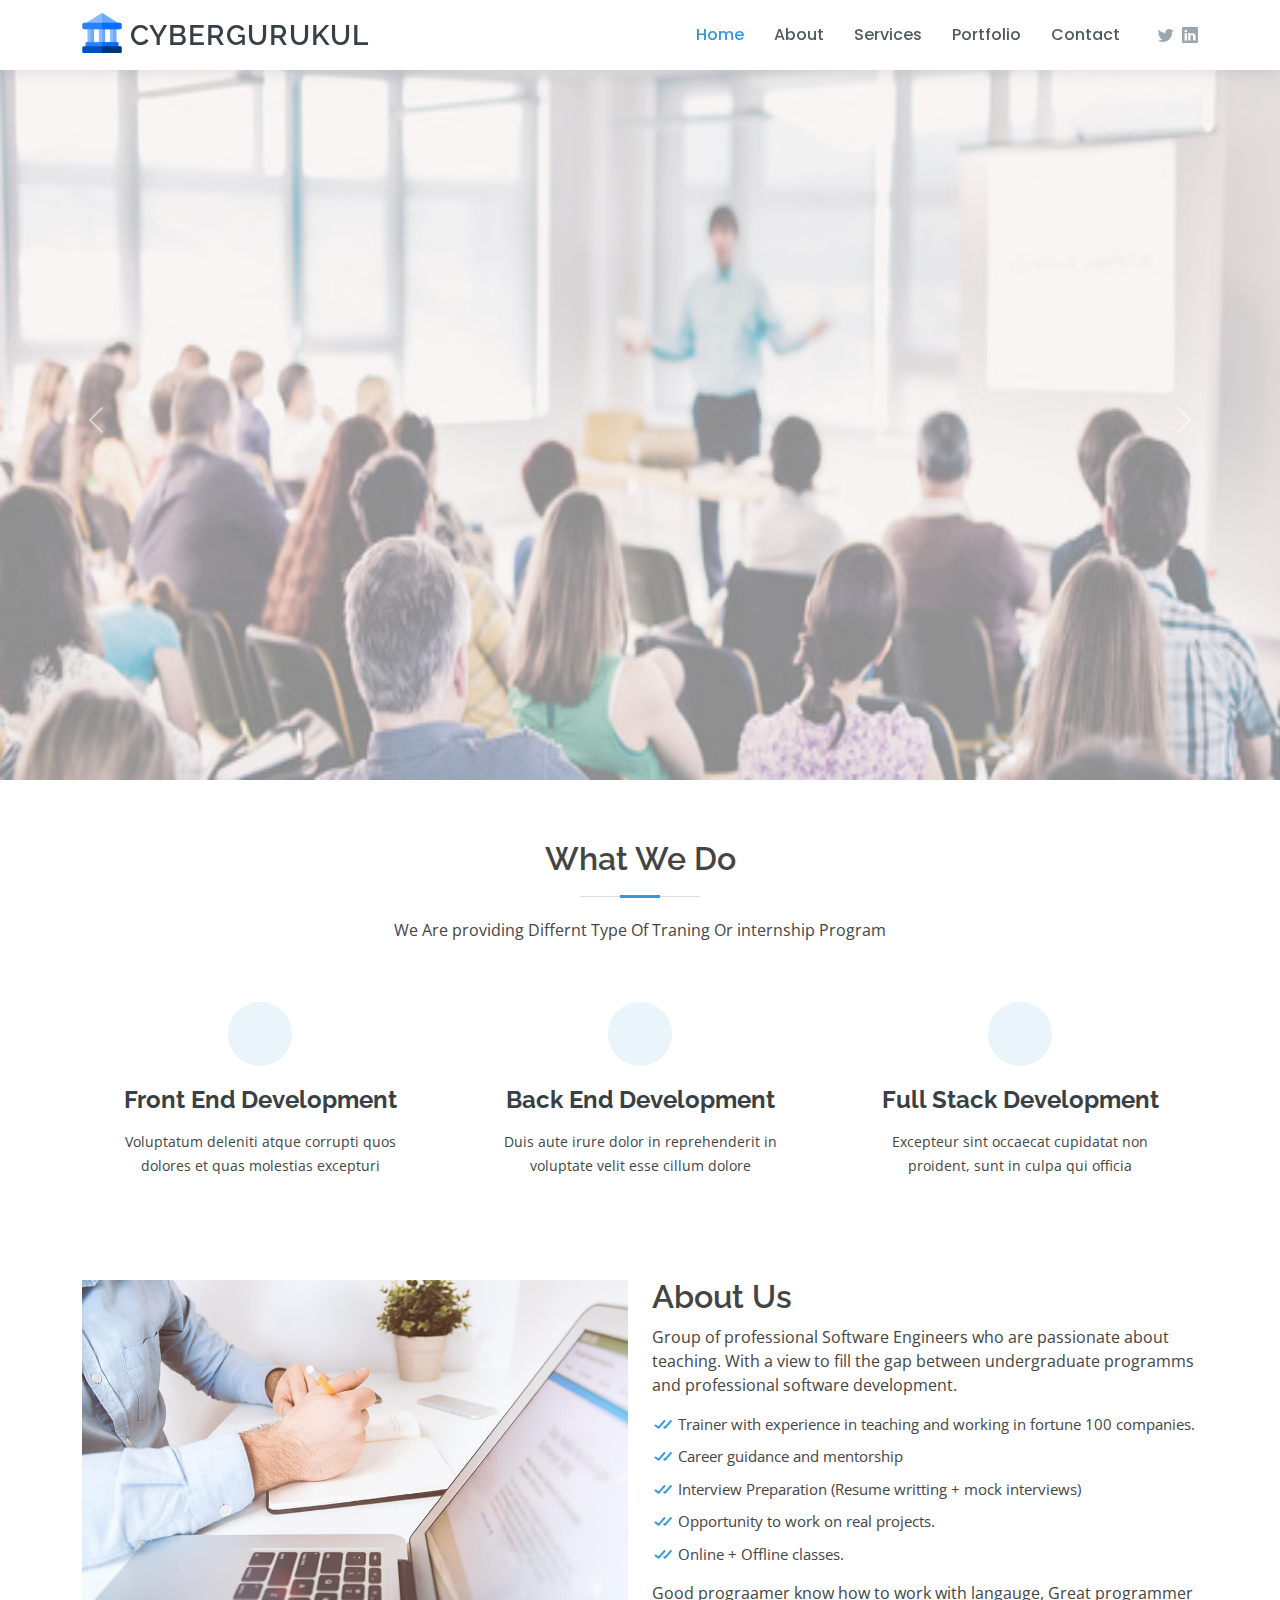
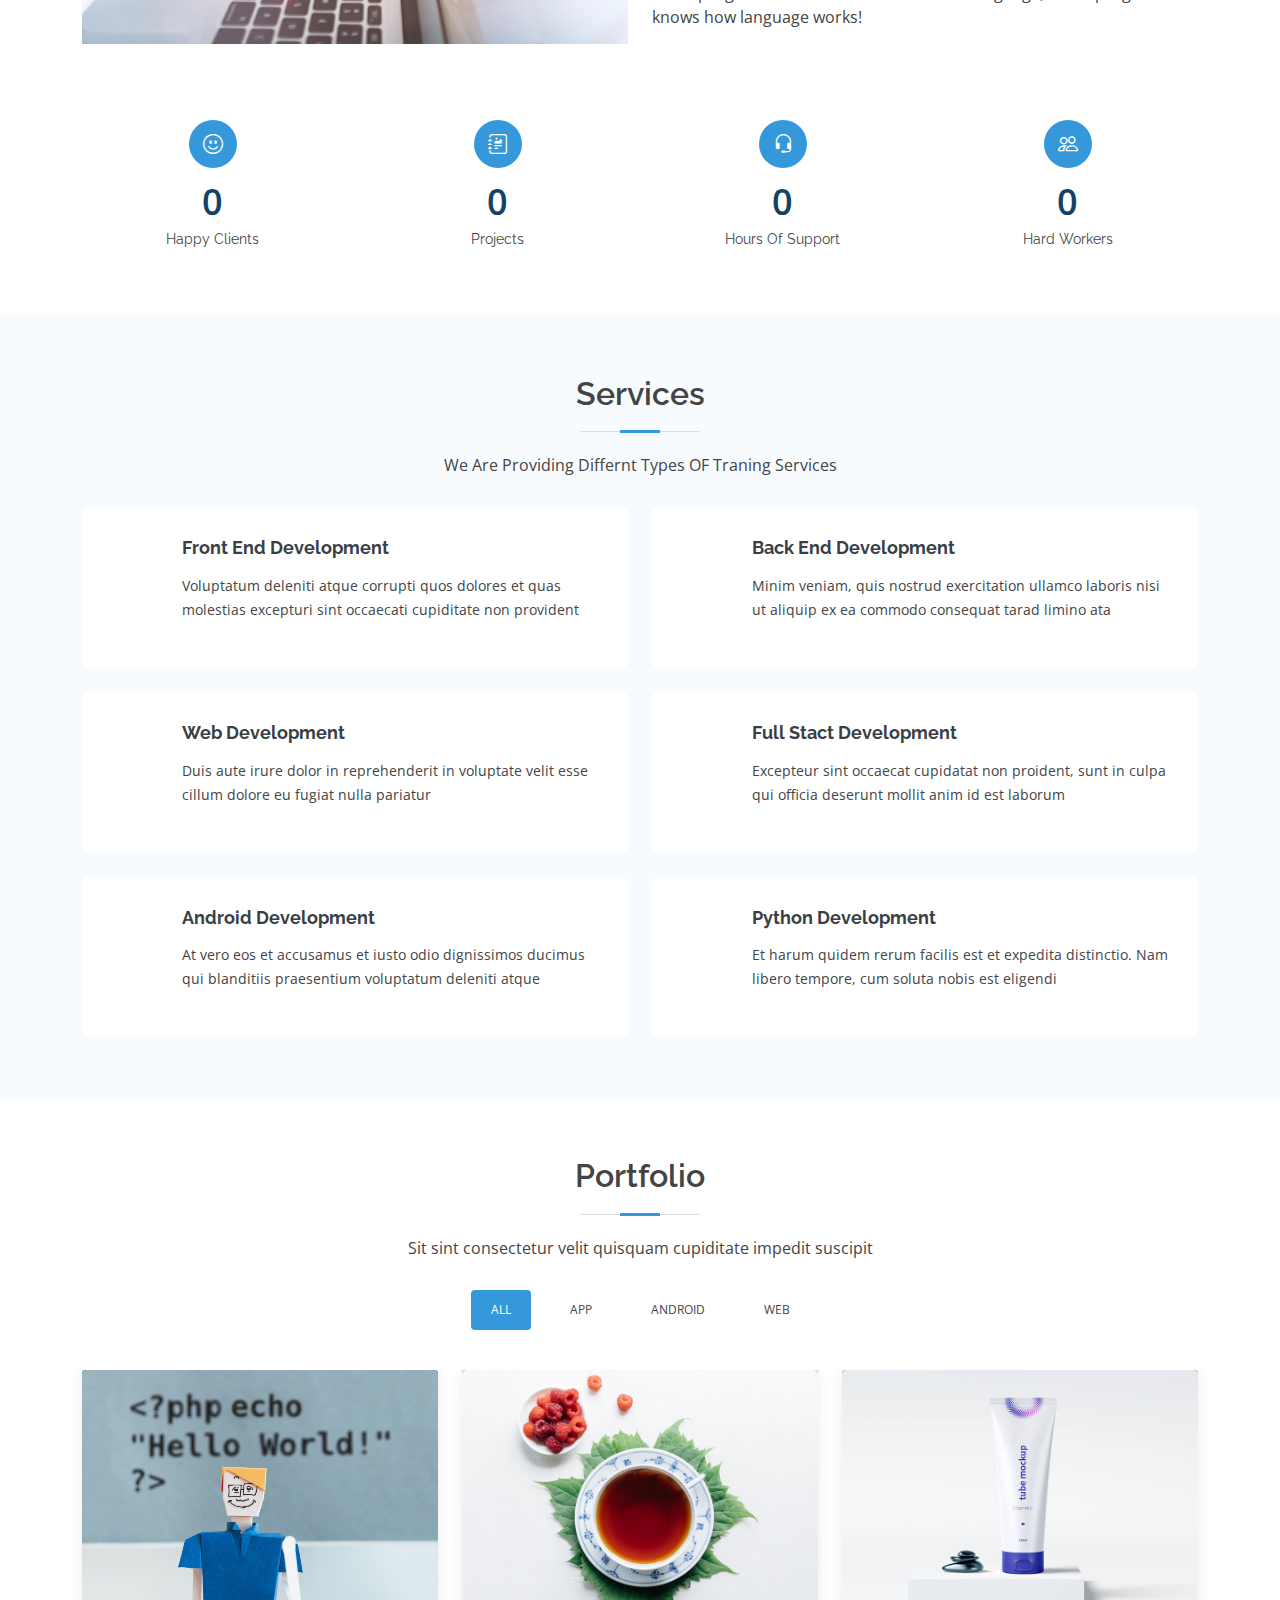
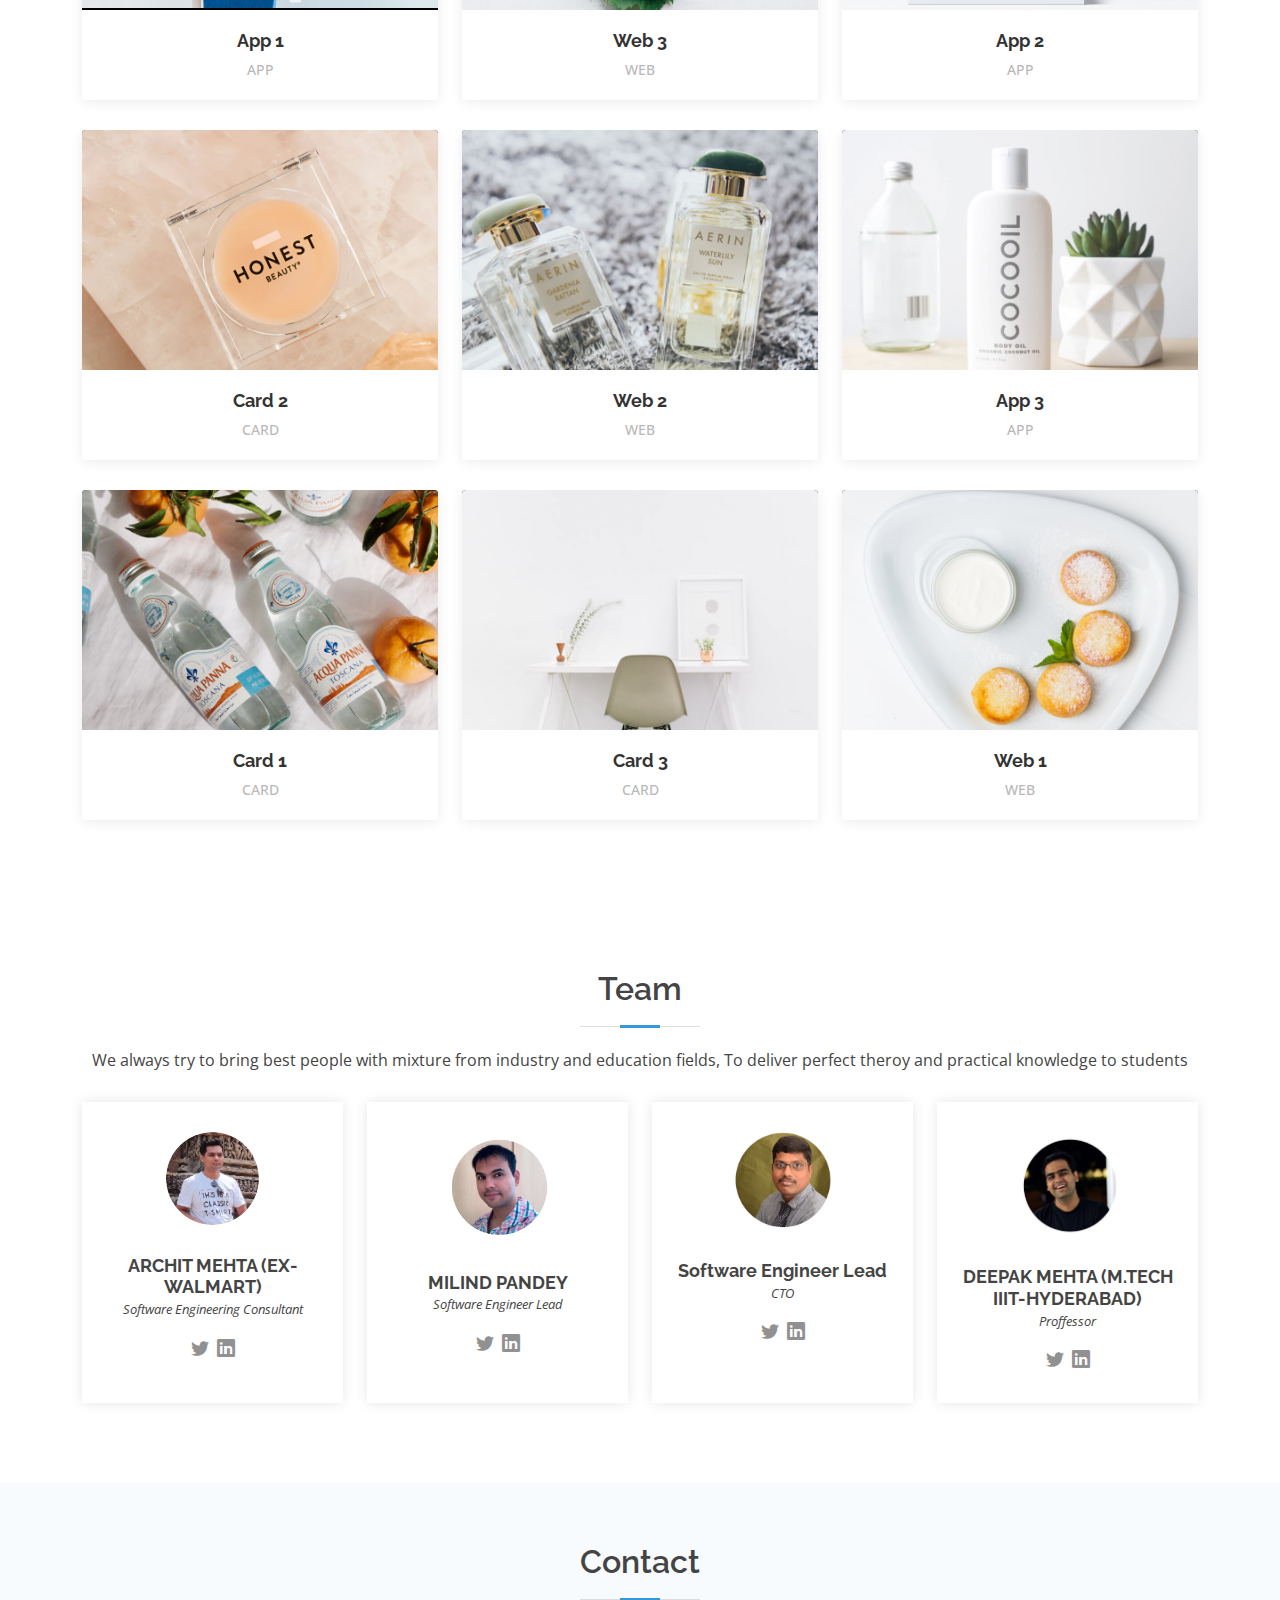
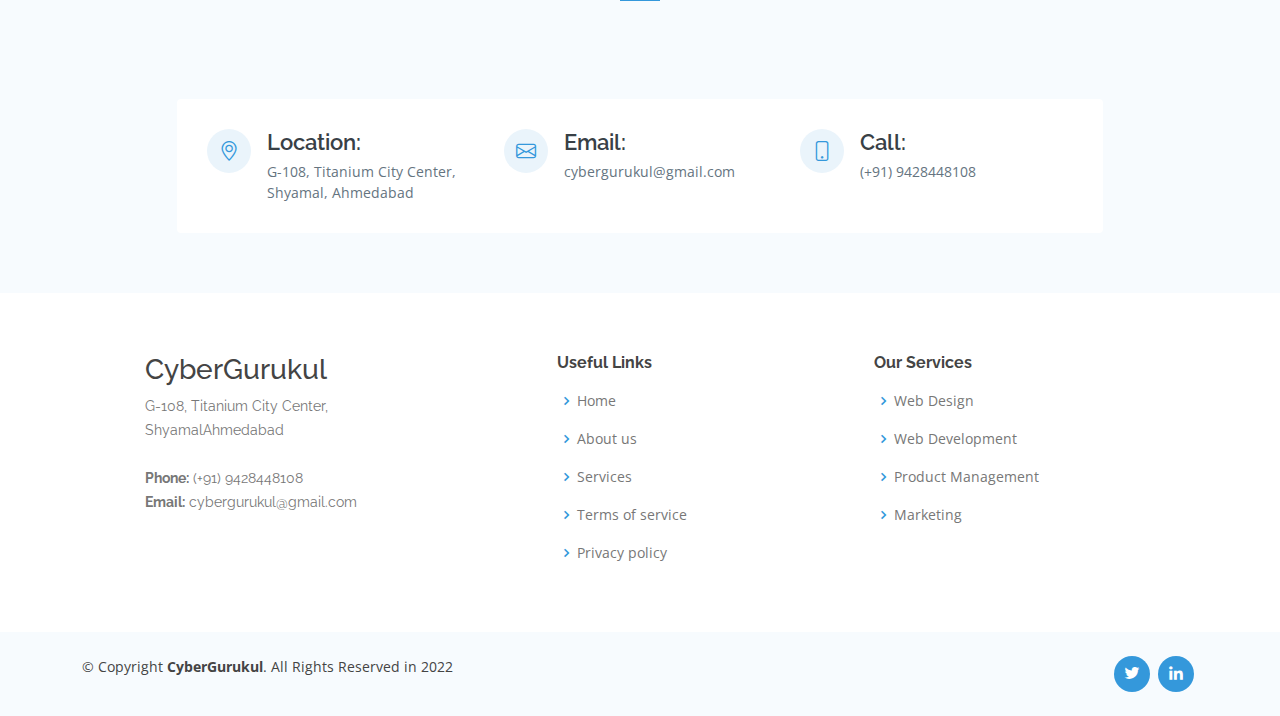
==== commit 3884d1f0: "Add files via upload" ====
--- a/index.html
+++ b/index.html
@@ -76,10 +76,10 @@
       </nav><!-- .navbar -->
 
       <div class="header-social-links d-flex align-items-center">
-        <a href="#" class="twitter"><i class="bi bi-twitter"></i></a>
+        <a href="https://twitter.com/cybergurukul" class="twitter"><i class="bi bi-twitter"></i></a>
         <!-- <a href="#" class="facebook"><i class="bi bi-facebook"></i></a>
         <a href="#" class="instagram"><i class="bi bi-instagram"></i></a> -->
-        <a href="#" class="linkedin"><i class="bi bi-linkedin"></i></i></a>
+        <a href="https://www.linkedin.com/in/cyber-gurukul-671b93211/" class="linkedin"><i class="bi bi-linkedin"></i></i></a>
       </div>
 
     </div>
@@ -98,16 +98,16 @@
       <div id="carouselExampleInterval" class="carousel slide" data-bs-ride="carousel">
         <div class="carousel-inner">
           <div class="carousel-item active" data-bs-interval="10000">
-            <img src="assets/img/slider/1.jpg" class="d-block w-100 ht" alt="...">
+            <img src="assets/img/traning 1.jpg" class="d-block w-100 ht" alt="...">
           </div>
           <div class="carousel-item" data-bs-interval="2000">
-            <img src="assets/img/slider/4.jpg" class="d-block w-100 ht" alt="...">
+            <img src="assets/img/traning 2.jpg" class="d-block w-100 ht" alt="...">
           </div>
           <div class="carousel-item">
-            <img src="assets/img/slider/hello.jpg" class="d-block w-100 ht" alt="...">
+            <img src="assets/img/pexels-photo1.jpeg" class="d-block w-100 ht" alt="...">
           </div>
           <div class="carousel-item">
-            <img src="assets/img/slider/lern.jpg" class="d-block w-100 ht" alt="...">
+            <img src="assets/img/business-people.jpg" class="d-block w-100 ht" alt="...">
           </div>
         </div>
         <button class="carousel-control-prev" type="button" data-bs-target="#carouselExampleInterval" data-bs-slide="prev">
@@ -135,7 +135,7 @@
         <div class="row">
           <div class="col-lg-4 col-md-6 d-flex align-items-stretch">
             <div class="icon-box">
-              <div class="icon"><i class="bx bxl-dribbble"></i></div>
+              <div class="icon"><i class="fa-brands fa-html5"></i></div>
               <h4><a href="">Front End Development</a></h4>
               <p>Voluptatum deleniti atque corrupti quos dolores et quas molestias excepturi</p>
             </div>
@@ -143,7 +143,7 @@
 
           <div class="col-lg-4 col-md-6 d-flex align-items-stretch mt-4 mt-md-0">
             <div class="icon-box">
-              <div class="icon"><i class="bx bx-file"></i></div>
+              <div class="icon"> <i class="fa-solid fa-database"></i></div>
               <h4><a href="">Back End Development</a></h4>
               <p>Duis aute irure dolor in reprehenderit in voluptate velit esse cillum dolore</p>
             </div>
@@ -151,7 +151,7 @@
 
           <div class="col-lg-4 col-md-6 d-flex align-items-stretch mt-4 mt-lg-0">
             <div class="icon-box">
-              <div class="icon"><i class="bx bx-tachometer"></i></div>
+              <div class="icon"> <i class="fa-solid fa-layer-group"></i></div>
               <h4><a href="">Full Stack Development</a></h4>
               <p>Excepteur sint occaecat cupidatat non proident, sunt in culpa qui officia</p>
             </div>
@@ -312,48 +312,48 @@
 
         <div class="section-title">
           <h2>Services</h2>
-          <p>Necessitatibus eius consequatur ex aliquid fuga eum quidem</p>
+          <p>We Are Providing Differnt Types OF Traning Services</p>
         </div>
 
         <div class="row">
           <div class="col-md-6">
             <div class="icon-box">
-              <i class="bi bi-briefcase"></i>
+              <i class="fa-brands fa-html5 mr-1"></i>
               <h4><a href="#">Front End Development</a></h4>
               <p>Voluptatum deleniti atque corrupti quos dolores et quas molestias excepturi sint occaecati cupiditate non provident</p>
             </div>
           </div>
           <div class="col-md-6 mt-4 mt-lg-0">
             <div class="icon-box">
-              <i class="bi bi-card-checklist"></i>
+              <i class="fa-solid fa-database mr-1"></i>
               <h4><a href="#">Back End Development</a></h4>
               <p>Minim veniam, quis nostrud exercitation ullamco laboris nisi ut aliquip ex ea commodo consequat tarad limino ata</p>
             </div>
           </div>
           <div class="col-md-6 mt-4">
             <div class="icon-box">
-              <i class="bi bi-bar-chart"></i>
+              <i class="fa-solid fa-globe mr-1"></i>
               <h4><a href="#">Web Development</a></h4>
               <p>Duis aute irure dolor in reprehenderit in voluptate velit esse cillum dolore eu fugiat nulla pariatur</p>
             </div>
           </div>
           <div class="col-md-6 mt-4">
             <div class="icon-box">
-              <i class="bi bi-binoculars"></i>
+              <i class="fa-solid fa-layer-group mr-1"></i>
               <h4><a href="#">Full Stact Development</a></h4>
               <p>Excepteur sint occaecat cupidatat non proident, sunt in culpa qui officia deserunt mollit anim id est laborum</p>
             </div>
           </div>
           <div class="col-md-6 mt-4">
             <div class="icon-box">
-              <i class="bi bi-brightness-high"></i>
+              <i class="fa-brands fa-android mr-1"></i>
               <h4><a href="#">Android Development</a></h4>
               <p>At vero eos et accusamus et iusto odio dignissimos ducimus qui blanditiis praesentium voluptatum deleniti atque</p>
             </div>
           </div>
           <div class="col-md-6 mt-4">
             <div class="icon-box">
-              <i class="bi bi-calendar4-week"></i>
+              <i class="fa-brands fa-python mr-1"></i>
               <h4><a href="#">Python Development</a></h4>
               <p>Et harum quidem rerum facilis est et expedita distinctio. Nam libero tempore, cum soluta nobis est eligendi</p>
             </div>
@@ -633,10 +633,10 @@
                 Magni qui quod omnis unde et eos fuga et exercitationem. Odio veritatis perspiciatis quaerat qui aut aut aut
               </p> -->
               <div class="social">
-                <a href=""><i class="bi bi-twitter"></i></a>
+                <a href="https://twitter.com/cybergurukul"><i class="bi bi-twitter"></i></a>
                 <!-- <a href=""><i class="bi bi-facebook"></i></a>
                 <a href=""><i class="bi bi-instagram"></i></a> -->
-                <a href=""><i class="bi bi-linkedin"></i></a>
+                <a href="https://www.linkedin.com/in/cyber-gurukul-671b93211/"><i class="bi bi-linkedin"></i></a>
               </div>
             </div>
           </div>
@@ -650,10 +650,10 @@
                 Repellat fugiat adipisci nemo illum nesciunt voluptas repellendus. In architecto rerum rerum temporibus
               </p> -->
               <div class="social">
-                <a href=""><i class="bi bi-twitter"></i></a>
+                <a href="#"><i class="bi bi-twitter"></i></a>
                 <!-- <a href=""><i class="bi bi-facebook"></i></a>
                 <a href=""><i class="bi bi-instagram"></i></a> -->
-                <a href=""><i class="bi bi-linkedin"></i></a>
+                <a href="#"><i class="bi bi-linkedin"></i></a>
               </div>
             </div>
           </div>
@@ -667,10 +667,10 @@
                 Voluptas necessitatibus occaecati quia. Earum totam consequuntur qui porro et laborum toro des clara
               </p> -->
               <div class="social">
-                <a href=""><i class="bi bi-twitter"></i></a>
+                <a href="#"><i class="bi bi-twitter"></i></a>
                 <!-- <a href=""><i class="bi bi-facebook"></i></a>
                 <a href=""><i class="bi bi-instagram"></i></a> -->
-                <a href=""><i class="bi bi-linkedin"></i></a>
+                <a href="#"><i class="bi bi-linkedin"></i></a>
               </div>
             </div>
           </div>
@@ -684,10 +684,10 @@
                 Voluptas necessitatibus occaecati quia. Earum totam consequuntur qui porro et laborum toro des clara
               </p> -->
               <div class="social">
-                <a href=""><i class="bi bi-twitter"></i></a>
+                <a href="#"><i class="bi bi-twitter"></i></a>
                 <!-- <a href=""><i class="bi bi-facebook"></i></a>
                 <a href=""><i class="bi bi-instagram"></i></a> -->
-                <a href=""><i class="bi bi-linkedin"></i></a>
+                <a href="#"><i class="bi bi-linkedin"></i></a>
               </div>
             </div>
           </div>
@@ -703,7 +703,7 @@
 
         <div class="section-title">
           <h2>Contact</h2>
-          <p>Magnam dolores commodi suscipit eius consequatur ex aliquid fuga</p>
+          <!-- <p>Magnam dolores commodi suscipit eius consequatur ex aliquid fuga</p> -->
         </div>
 
         <div class="row mt-5 justify-content-center">
@@ -774,7 +774,7 @@
 
     <div class="footer-top">
       <div class="container">
-        <div class="row">
+        <div class="row justify-content-around">
 
           <div class="col-lg-3 col-md-6 footer-contact">
             <h3>CyberGurukul</h3>
@@ -809,14 +809,6 @@
             </ul>
           </div>
 
-          <div class="col-lg-4 col-md-6 footer-newsletter">
-            <h4>Join Our Newsletter</h4>
-            <p>Tamen quem nulla quae legam multos aute sint culpa legam noster magna</p>
-            <!-- <form action="" method="post">
-              <input type="email" name="email"><input type="submit" value="Subscribe">
-            </form> -->
-          </div>
-
         </div>
       </div>
     </div>
@@ -825,7 +817,7 @@
 
       <div class="me-md-auto text-center text-md-start">
         <div class="copyright">
-          &copy; Copyright <strong><span>CyberGurukul</span></strong>. All Rights Reserved
+          &copy; Copyright <strong><span>CyberGurukul</span></strong>. All Rights Reserved in 2022
         </div>
         <div class="credits">
           <!-- All the links in the footer should remain intact. -->
@@ -836,11 +828,11 @@
         </div>
       </div>
       <div class="social-links text-center text-md-right pt-3 pt-md-0">
-        <a href="#" class="twitter"><i class="bx bxl-twitter"></i></a>
+        <a href="https://twitter.com/cybergurukul" class="twitter"><i class="bx bxl-twitter"></i></a>
         <!-- <a href="#" class="facebook"><i class="bx bxl-facebook"></i></a> -->
         <!-- <a href="#" class="instagram"><i class="bx bxl-instagram"></i></a> -->
         <!-- <a href="#" class="google-plus"><i class="bx bxl-skype"></i></a> -->
-        <a href="#" class="linkedin"><i class="bx bxl-linkedin"></i></a>
+        <a href="https://www.linkedin.com/in/cyber-gurukul-671b93211/" class="linkedin"><i class="bx bxl-linkedin"></i></a>
       </div>
     </div>
   </footer><!-- End Footer -->
--- a/assets/css/style.css
+++ b/assets/css/style.css
@@ -260,7 +260,7 @@
   cursor: pointer;
   display: none;
   line-height: 0;
-  transition: 0.5s;
+  transition: all 0.6s ease-in-out;
 }
 
 .mobile-nav-toggle.bi-x {
@@ -370,6 +370,10 @@
 --------------------------------------------------------------*/
 .ht{
   height: 80vh;
+}
+
+.carousel-inner .carousel-item img{
+  opacity: 0.5;
 }
 
 /* #hero {
@@ -722,6 +726,10 @@
   line-height: 0;
 }
 
+.mr-1{
+  margin: 14px 3px 0px 10px;
+}
+
 .services .icon-box h4 {
   margin-left: 70px;
   font-weight: 700;
@@ -1321,6 +1329,14 @@
 
   .breadcrumbs ol li {
     display: inline-block;
+  }
+
+  .ht{
+    height: 50vh;
+  }
+
+  .member{
+    width: 100%;
   }
 }
 
